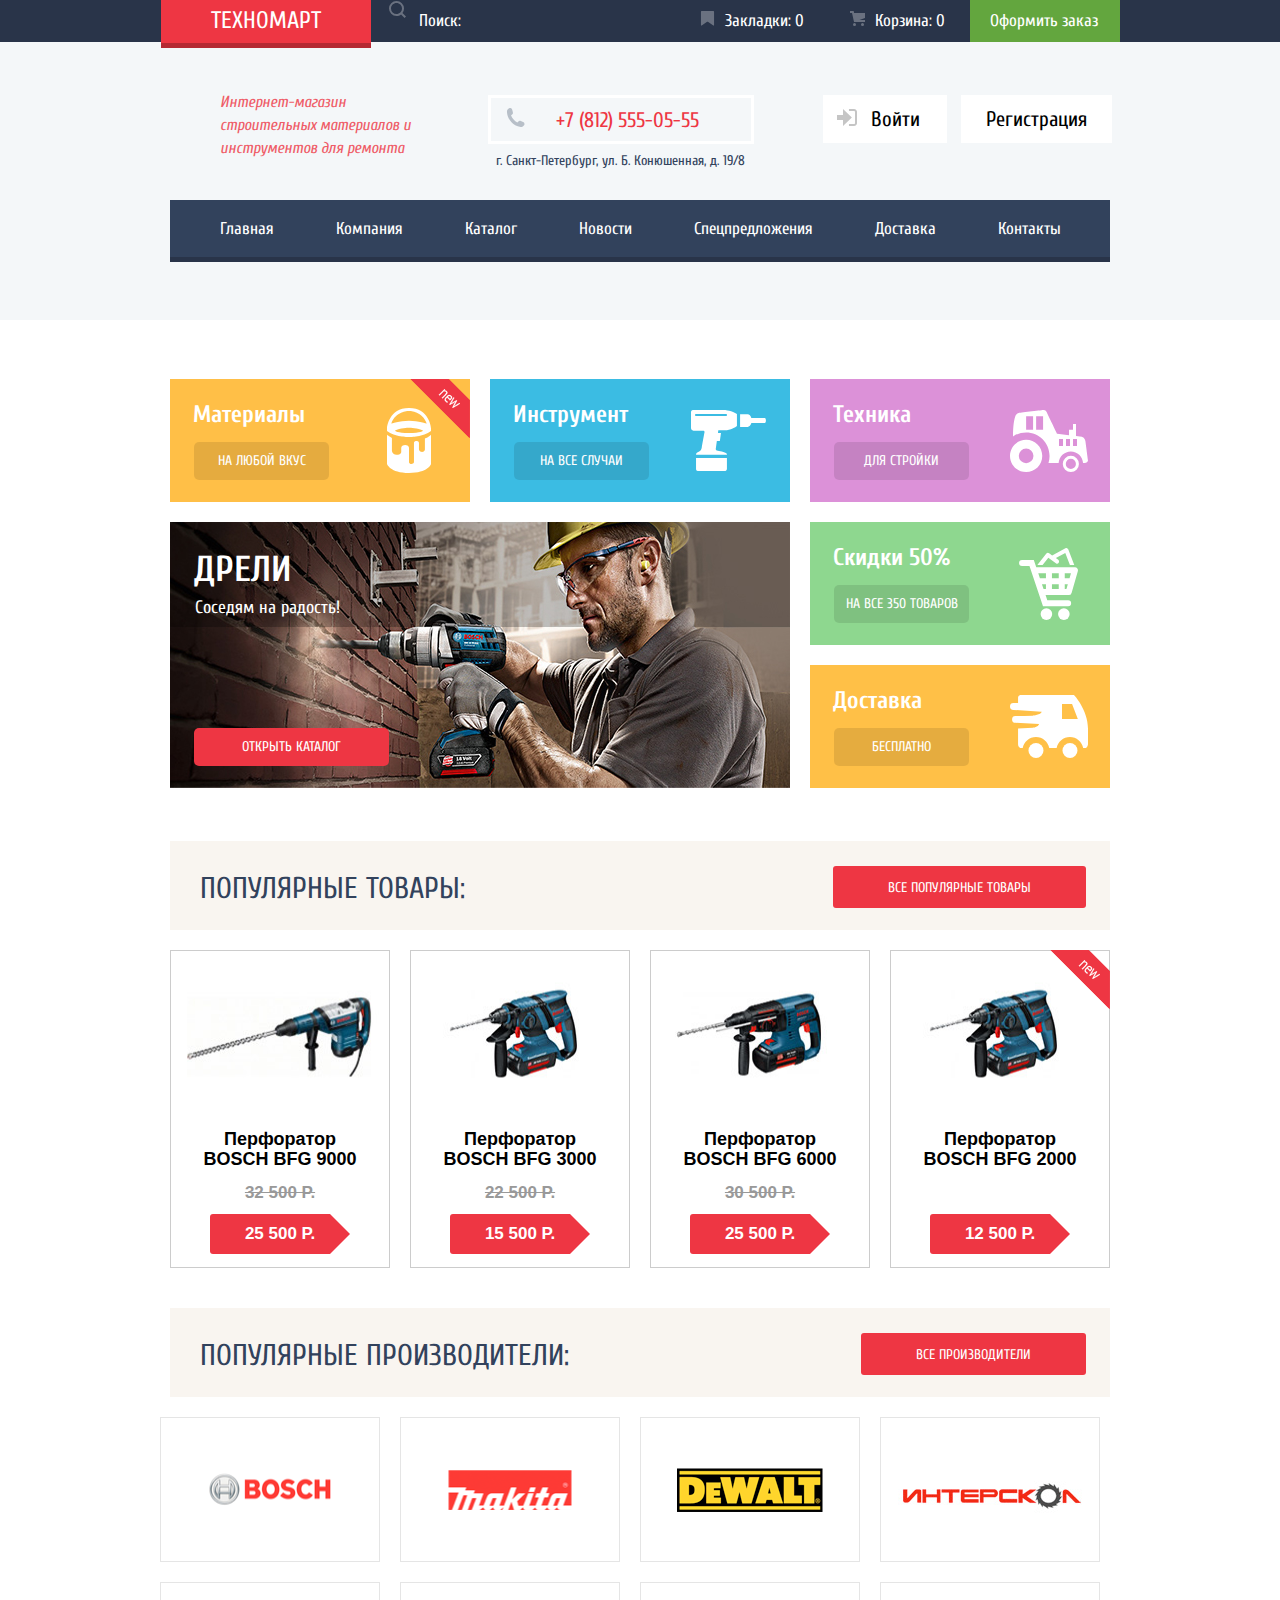
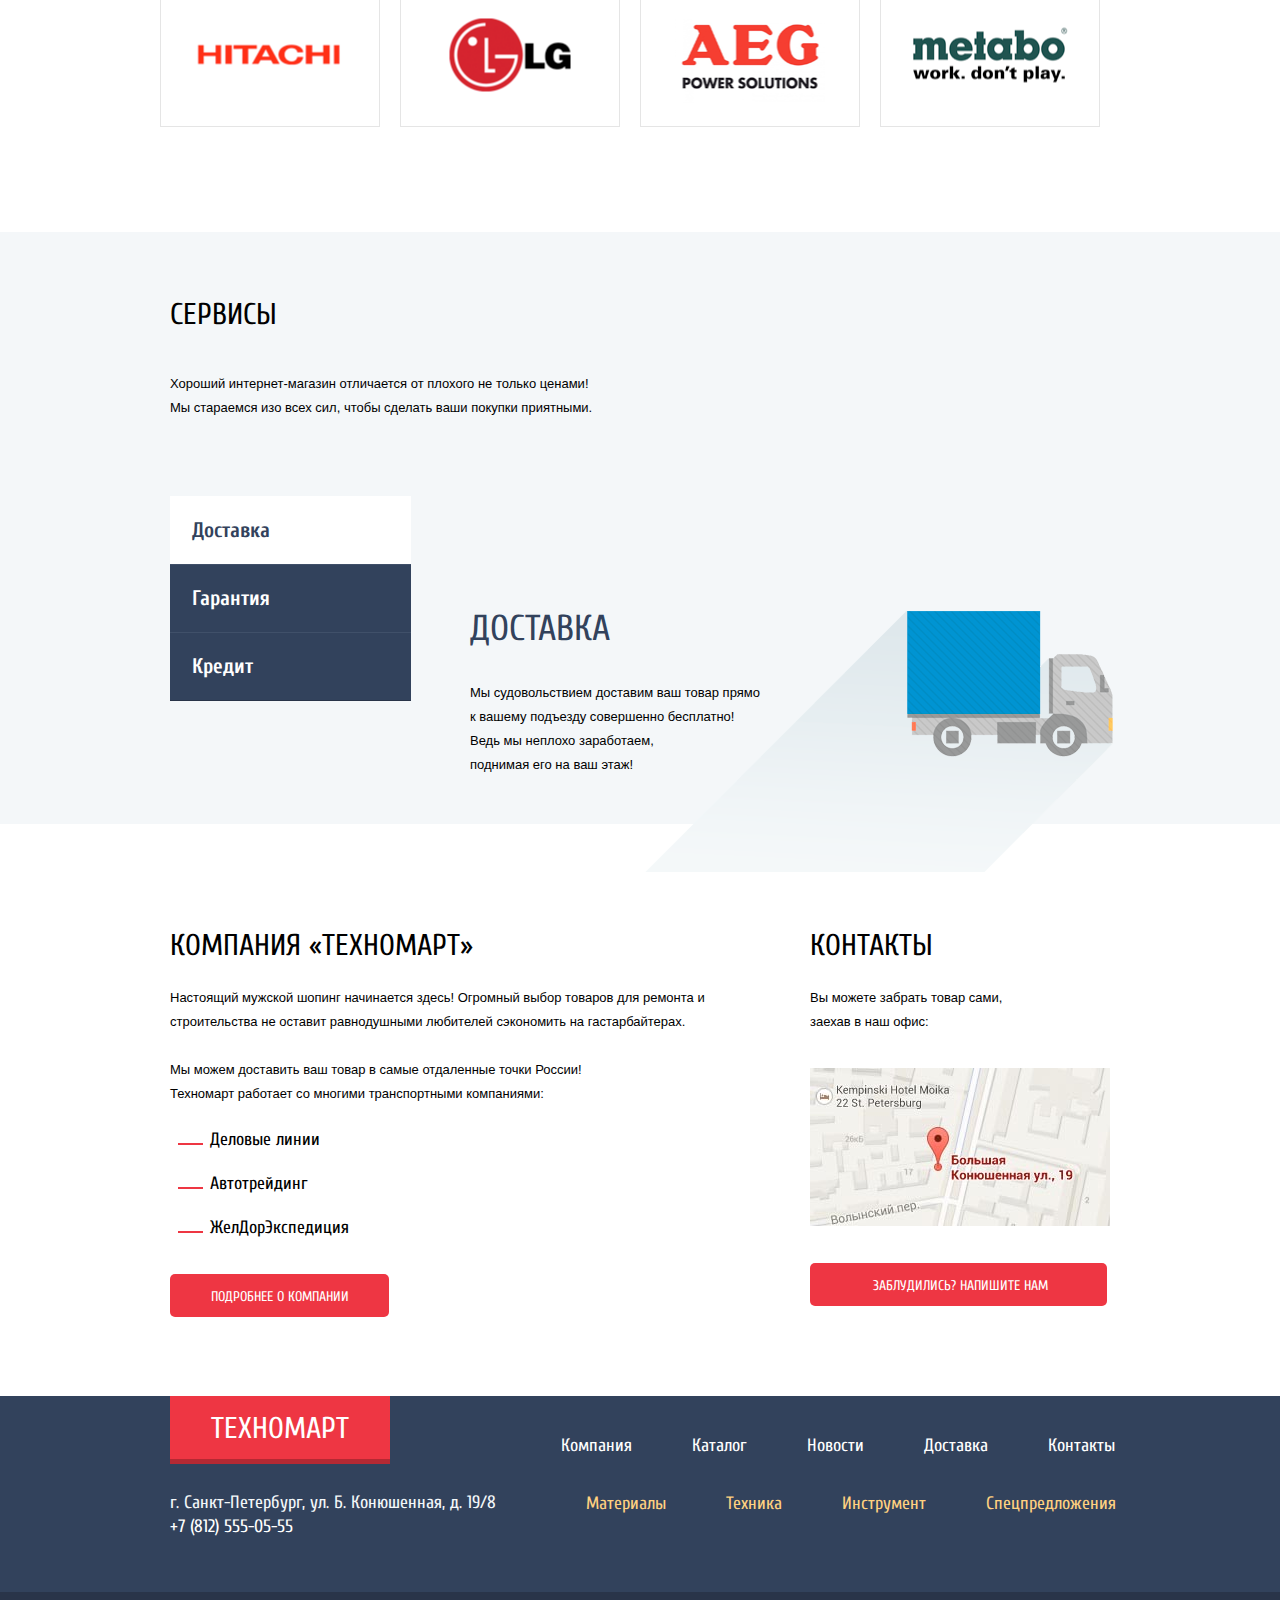
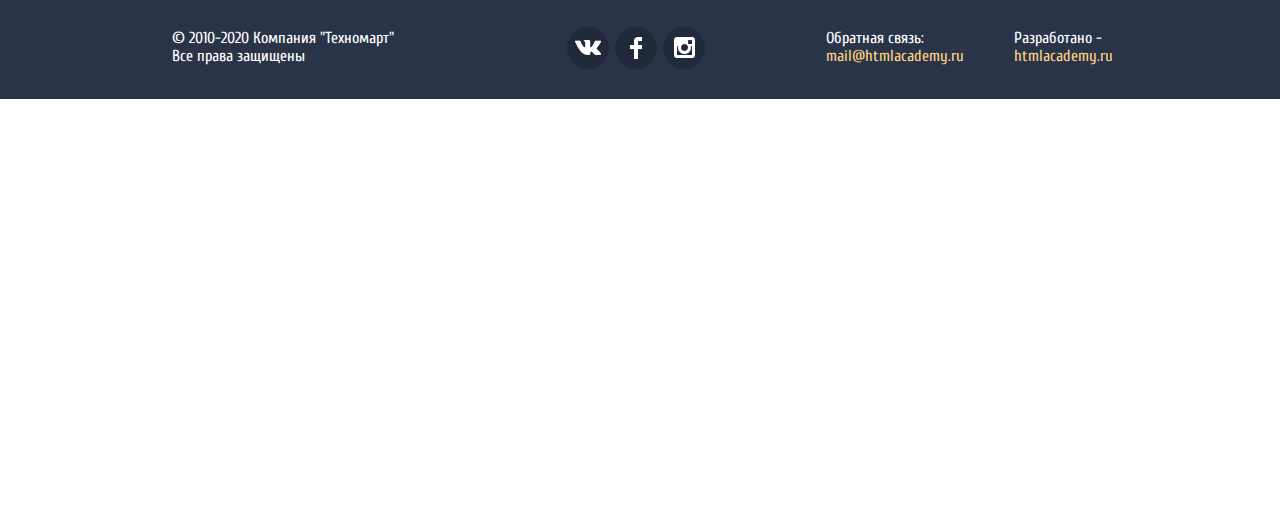
==== index.html @ aeff19f4 "Личный проект" ====
<!DOCTYPE html>
<html lang="ru">
<head>
	<meta charset="UTF-8">
	<title>Техномарт</title>
	<link href="https://fonts.googleapis.com/css?family=PT+Sans:400,700&display=swap&subset=cyrillic" rel="stylesheet">
	<link href="https://fonts.googleapis.com/css?family=Cuprum:400,400i,700&display=swap&subset=cyrillic" rel="stylesheet">
	<link rel="stylesheet" href="css/normalize.css">
	<link rel="stylesheet" href="css/style.css">
</head>
<body>
	<header>
		<div class="navigation">
			<a class="logo" href="index.html">Техномарт</a>
			<form class="search" action="http://technimart.com" method="post">
				<button type="submit">
					<svg xmlns="http://www.w3.org/2000/svg" width="17" height="17" viewBox="0 0 17 17"><path fill="#ffffff" d="M17 15.586l-3.542-3.542A7.465 7.465 0 0 0 15 7.5 7.5 7.5 0 1 0 7.5 15c1.71 0 3.282-.579 4.544-1.542L15.586 17 17 15.586zM2 7.5C2 4.467 4.467 2 7.5 2 10.532 2 13 4.467 13 7.5c0 3.032-2.468 5.5-5.5 5.5A5.506 5.506 0 0 1 2 7.5z"/></svg>
				</button>
				<input type="search" name="search" placeholder="Поиск:">
			</form>
			<div class="bookmarks">
				<a class="top-buttons" href=""><svg xmlns="http://www.w3.org/2000/svg" width="14" height="16" viewBox="0 0 14 16"><path fill="#ffffff" d="M14 15c0 .55-.368.741-.818.426l-5.363-3.765c-.45-.315-1.187-.315-1.637 0L.818 15.426C.368 15.741 0 15.55 0 15V1c0-.55.45-1 1-1h12c.55 0 1 .45 1 1v14z"/></svg>Закладки: 0</a>
			</div>
			<div class="basket">
				<a href="top-buttons"><svg xmlns="http://www.w3.org/2000/svg" width="15" height="15" viewBox="0 0 15 15"><circle fill="#ffffff" cx="4.5" cy="13.5" r="1.5"/><circle fill="#ffffff" cx="12.5" cy="13.5" r="1.5"/><path fill="#ffffff" d="M15 2H4.07l-.422-2H0v2h2.031l1.985 9H15V9H9.441L15 6.951z"/></svg>Корзина: 0</a>
			</div>
			<a class="order-btn" href="">Оформить заказ</a>
		</div>
		<div class="data">
			<p>
				Интернет-магазин
				строительных материалов
				и инструментов для ремонта
			</p>
			<div class="direction">
            		<a class="phone" href="tel:+78125550555"><img src="img/icon-phone.svg" alt="phone">+7 (812) 555-05-55</a>
            		<address>г. Санкт-Петербург, ул. Б. Конюшенная, д. 19/8</address>
        	</div>
        	<div class="enter-buttons">
				<a class="enter" href=""><svg xmlns="http://www.w3.org/2000/svg" width="20" height="17" viewBox="0 0 20 17"><path fill="#c5c5c5" d="M14.875 8.5L6 0v6H0v5h6v6z"/><path fill="#c5c5c5" d="M16.986 15.01h-5.027V17h5.027c2.178 0 3.004-1.81 3.029-3.026V3.028C19.99 1.811 19.164 0 16.986 0h-5.027v1.99h5.027c.839 0 .992.681 1.01 1.057v10.904c-.017.376-.171 1.059-1.01 1.059z"/></svg>Войти</a>
				<a class="registration" href="">Регистрация</a>
			</div>
		</div>
		<nav>
			<ul>
				<li><a href="#">Главная</a></li>
				<li><a href="">Компания</a></li>
				<li><a href="catalog.html">Каталог</a></li>
				<li><a href="">Новости</a></li>
				<li><a href="">Спецпредложения</a></li>
				<li><a href="">Доставка</a></li>
				<li><a href="">Контакты</a></li>
			</ul>	
		</nav>
		</header>
		<main>
			<section class="catalog-tools">
				<h1 class="visually-hidden">Каталог инструментов</h1>
				<div class="catalog-container">
					<div class="block-1">	
						<div class="block-1-container">
							<div class="catalog materials">
								<h3>Материалы</h3>
								<a href="">На любой вкус</a>
								<div class="catalog-image">
									<svg xmlns="http://www.w3.org/2000/svg" width="44" height="65" viewBox="0 0 44 65"><g fill="#FFF"><path d="M37.91 30.438v10.869s.105 2.735-2.825 2.735c-3.069 0-3.125-2.735-3.125-2.735v-6.416c0-.24-.336-1.909-2.319-1.909-2.625 0-2.67 1.877-2.67 1.877V54.08s.029 1.863-2.464 1.863C22 55.943 22 53.96 22 53.96V40.016s0-2.945-3.805-2.945c-4.054 0-3.967 3.125-3.967 3.125v3.728s-.121 2.945-4.688 2.945-4.628-4.509-4.628-4.509V29.938C3.168 28.976 0 26.671 0 26.671v29.332S2.988 65 22 65s22-8.695 22-8.695V26.671c-2.938 2.829-6.09 3.767-6.09 3.767z"/><path d="M22 0C1.688 0 0 19.875 0 19.875v3.062C8.438 29.188 22 29 22 29s13.562.188 22-6.062v-3.062C44 19.875 42.312 0 22 0zm0 25c-11.75 0-14.312-2.375-14.312-2.375C13.938 19.75 22 19.875 22 19.875s8.062-.125 14.312 2.75c0 0-2.562 2.375-14.312 2.375zm0-12.375c-9.562 0-17.688 2.938-17.688 2.938C8.875 2.625 22 3.062 22 3.062s13.125-.438 17.688 12.5c0 0-8.126-2.937-17.688-2.937z"/></g></svg>
								</div>
								<div class="new-flag"></div>
							</div>
							<div class="catalog tool">
								<h3>Инструмент</h3>
								<a href="">На все случаи</a>
								<div class="catalog-image">
									<svg xmlns="http://www.w3.org/2000/svg" width="75" height="61" viewBox="0 0 75 61"><g fill="#FFF"><path d="M5.039 58.949S5.039 61 6.907 61h27.02s2.001-.184 2.001-1.984V47.942H5.039v11.007zM73.875 8.016H60.387c-.621-2.287-2.071-3.891-3.762-3.891h-7.542v12.75h7.542c1.69 0 3.141-1.604 3.762-3.891h13.488c.575 0 1.042-1.112 1.042-2.484s-.467-2.484-1.042-2.484zM2.103 0C.167 0 0 2.041 0 2.041v15.812c0 2.936 2.903 3.002 2.903 3.002h9.007c1.935 0 1.601 1.334 1.601 1.334s-2.469 13.01-2.735 15.211c-.267 2.203-1.868 3.604-1.868 3.604s-2.135 1.201-3.002 1.668-.867 2.201-.867 2.201h30.889v-.734c0-1.467-6.472-3.135-9.073-3.402-2.602-.266-2.068-2.002-2.068-2.002l1.067-7.805h3.002l1.134-7.873h-3.002l.331-2.737 8.609-.131c5.805-.601 10.008-4.07 10.008-4.07V4.109C41.333.84 33.993 0 33.993 0H2.103zM36 4.938v.031c0 .55-.45 1-1 1H5.031c-.55 0-1-.45-1-1v-.031c0-.55.45-1 1-1H35c.55 0 1 .45 1 1z"/></g></svg>
								</div>
							</div>
						</div>
						<div class="catalog slide">
							<h2>Дрели</h2>
							<p>Соседям на радость!</p>
							<a href="catalog.html">Открыть каталог</a>
						</div>
					</div>
					<div class="block-2">
						<div class="catalog equipment">
							<h3>Техника</h3>
							<a href="">Для стройки</a>
							<div class="catalog-image">
								<svg xmlns="http://www.w3.org/2000/svg" width="78" height="62" viewBox="0 0 78 62"><g fill="#FFF"><path d="M16.125 29.749C7.22 29.749 0 36.968 0 45.875 0 54.78 7.22 62 16.125 62S32.25 54.78 32.25 45.875c.001-8.907-7.219-16.126-16.125-16.126zm0 23.433a7.306 7.306 0 0 1-7.307-7.307 7.307 7.307 0 1 1 14.614 0 7.306 7.306 0 0 1-7.307 7.307zM60.854 45.874a8.062 8.062 0 0 0-8.062 8.062 8.062 8.062 0 1 0 16.124 0 8.06 8.06 0 0 0-8.062-8.062zm0 13.126a5.063 5.063 0 1 1 .002-10.126A5.063 5.063 0 0 1 60.854 59z"/><path d="M77.898 49.727s-2.023-15.102-2.461-18.414c-.547-4.141-3.625-4.688-3.625-4.688L66 25.946V14h-3v5.833h-4v5.295L47.188 23.75S37.438 3.688 36.626 1.875 33.5 0 33.5 0 11.125 2.375 8.75 3 5.312 6.167 5.312 6.167c-2.308 6.37-2.311 17.296-2.266 20.255a23.328 23.328 0 0 1 13.079-3.986c12.944 0 23.438 10.493 23.438 23.439 0 2.438-.373 4.789-1.064 7h10.164c.39-6.402 5.69-11.479 12.191-11.479s11.802 5.077 12.191 11.479H75c3.641 0 2.898-3.148 2.898-3.148zM23.083 19.833h-6.958V6.167h6.958v13.666zm10 0h-6.958V6.167h6.958v13.666zM53.016 36H49v-7h4.016v7zm7 0H56v-7h4.016v7zm7 0H63v-7h4.016v7z"/></g></svg>
							</div>
						</div>
						<div class="catalog sales">
							<h3>Скидки 50%</h3>
							<a href="">На все 350 товаров</a>
							<div class="catalog-image">
								<svg xmlns="http://www.w3.org/2000/svg" width="59" height="72" viewBox="0 0 59 72"><g fill="#FFF"><path d="M58.34 20.545a2.997 2.997 0 0 0-2.396-1.195h-38.67l-2.475-7.385H3.058a3 3 0 1 0 0 6h7.424l13.5 40.285h25.159a3 3 0 1 0 0-6H28.299l-1.726-5.149h23.12a3.001 3.001 0 0 0 2.884-2.172l6.25-21.75a3.005 3.005 0 0 0-.487-2.634zm-7.781 9.681h-4.81V25.35h6.211l-1.401 4.876zm-17.617 0V25.35h6.807v4.875h-6.807zm6.807 6v4.875h-6.807v-4.875h6.807zM26.942 25.35v4.875h-6.023l-1.634-4.875h7.657zm-4.013 10.876h4.013v4.875h-2.379l-1.634-4.875zm22.82 4.875v-4.875h3.086l-1.401 4.875h-1.685z"/><circle cx="27.406" cy="66.094" r="5.781"/><circle cx="44.844" cy="66.094" r="5.781"/><path d="M29.335 9.699l7.547 5.492a1.986 1.986 0 0 0 2.818-.494c.646-.936.43-2.232-.48-2.895l-2.373-1.726 9.436-5.09L50.911 17h4.347L49.214 1.309A2.051 2.051 0 0 0 48.037.126a1.97 1.97 0 0 0-1.643.109L33.146 7.382l-3.022-2.199a1.986 1.986 0 0 0-2.742.39l-8.481 10.798a2.176 2.176 0 0 0-.405.628h5.106l5.733-7.3z"/></g></svg>
							</div>
						</div>
						<div class="catalog delivery">
							<h3>Доставка</h3>
							<a href="">Бесплатно</a>
							<div class="catalog-image">
								<svg xmlns="http://www.w3.org/2000/svg" xmlns:xlink="http://www.w3.org/1999/xlink" width="78" height="63" viewBox="0 0 78 63"><g fill="#FFF"><circle cx="25.983" cy="55.5" r="7.5"/><circle cx="59.982" cy="55.5" r="7.5"/><path d="M64 0H11.062c-3.188 0-3 3.125-3 3.125V8H3.469a3.469 3.469 0 1 0 0 6.938l28.085 1.84.196.043c-.761 3.197-8.938 3.805-8.938 3.805l-8.31.428H5.446a3.375 3.375 0 1 0 0 6.75l23.656 1.254c-.807 3.153-6.29 3.756-6.29 3.756l-14.751.76v15.615c0 3.188 2.564 3.812 2.564 3.812h2.099c1.173-6.261 6.659-11 13.259-11s12.085 4.739 13.259 11h7.404c1.174-6.261 6.66-11 13.26-11 6.601 0 12.086 4.739 13.26 11h1.709C77.812 53 78 48.938 78 48.938v-15.25C78 14.812 64 0 64 0zM52 23.938v-15h10.062l5.75 15H52z"/></g></svg>
							</div>
						</div>
					</div>
				</div>
			</section>
				<div class="line">
					<h2>Популярные товары:</h2>
					<a href="catalog.html">Все популярные товары</a>
				</div>
			<section class="catalog-items">
				<h2 class="visually-hidden">Каталог товаров</h2>
			    	<div class="catalog-item">
				        <div class="actions">
				          	<a href="#" class="buy">
				          		<svg xmlns="http://www.w3.org/2000/svg" width="15" height="15" viewBox="0 0 15 15"><circle fill="#ffffff" cx="4.5" cy="13.5" r="1.5"/><circle fill="#ffffff" cx="12.5" cy="13.5" r="1.5"/><path fill="#ffffff" d="M15 2H4.07l-.422-2H0v2h2.031l1.985 9H15V9H9.441L15 6.951z"/></svg>
								Купить
							</a>
				          <a href="#" class="bookmark">В закладки</a>
				        </div>
				        <div class="image">
				        	<img width="218" height="168" src="img/Perforator_3.jpg" alt="product1">
				        </div>
				        <p>Перфоратор BOSCH BFG 9000</p>
				        <div class="discount">32 500 Р.</div>
				        <div class="price">25 500 Р.</div>
			    	</div>
			      	<div class="catalog-item">
				        <div class="actions">
				          	<a href="#" class="buy">
				          		<svg xmlns="http://www.w3.org/2000/svg" width="15" height="15" viewBox="0 0 15 15"><circle fill="#ffffff" cx="4.5" cy="13.5" r="1.5"/><circle fill="#ffffff" cx="12.5" cy="13.5" r="1.5"/><path fill="#ffffff" d="M15 2H4.07l-.422-2H0v2h2.031l1.985 9H15V9H9.441L15 6.951z"/></svg>
							Купить
							</a>
				          <a href="#" class="bookmark">В закладки</a>
				        </div>
				        <div class="image"><img width="218" height="168" src="img/Perforator_1.jpg" alt="product2"></div>
				        <p>Перфоратор BOSCH BFG 3000</p>
				        <div class="discount">22 500 Р.</div>
				        <div class="price">15 500 Р.</div>
			      	</div>
			      	<div class="catalog-item">
				        <div class="actions">
				          	<a href="#" class="buy">
				          		<svg xmlns="http://www.w3.org/2000/svg" width="15" height="15" viewBox="0 0 15 15"><circle fill="#ffffff" cx="4.5" cy="13.5" r="1.5"/><circle fill="#ffffff" cx="12.5" cy="13.5" r="1.5"/><path fill="#ffffff" d="M15 2H4.07l-.422-2H0v2h2.031l1.985 9H15V9H9.441L15 6.951z"/></svg>
							Купить
							</a>
				          <a href="#" class="bookmark">В закладки</a>
				        </div>
				        <div class="image"><img width="218" height="168" src="img/Perforator_2.jpg" alt="product3"></div>
				        <p>Перфоратор BOSCH BFG 6000</p>
				        <div class="discount">30 500 Р.</div>
				        <div class="price">25 500 Р.</div>
				    </div>
			      	<div class="catalog-item">
				      	<div class="flag flag-new">новинка</div>
				        <div class="actions">
				          	<a href="#" class="buy">
				          		<svg xmlns="http://www.w3.org/2000/svg" width="15" height="15" viewBox="0 0 15 15"><circle fill="#ffffff" cx="4.5" cy="13.5" r="1.5"/><circle fill="#ffffff" cx="12.5" cy="13.5" r="1.5"/><path fill="#ffffff" d="M15 2H4.07l-.422-2H0v2h2.031l1.985 9H15V9H9.441L15 6.951z"/></svg>
							Купить
							</a>
				          <a href="#" class="bookmark">В закладки</a>
				        </div>
				        <div class="image"><img width="218" height="168" src="img/Perforator_1.jpg" alt="product4"></div>
				        <p>Перфоратор BOSCH BFG 2000</p>
				        <div class="discount"></div>
				        <div class="price">12 500 Р.</div>
			      	</div>
		  	</section>
			<div class="popular-manuf">
				<h2>Популярные производители:</h2>
				<a href="">Все производители</a>
			</div>
			<section class="manufactures">
				<h2 class="visually-hidden">Производители</h2>
					<div class="block-3">
						<a href="https://www.bosch-professional.com"><img src="img/bosch.png" alt="BOSCH"></a>
						<a href="https://maklta.com"><img src="img/Makita.png" alt="Makita"></a>
						<a href="https://dewalt.top"><img src="img/DeWALT.png" alt="DeWALT"></a>
						<a href="https://www.interskol.ru"><img src="img/Interskol.png" alt="Interskol"></a>
					</div>
					<div class="block-4">
						<a href="http://www.hitachi.com"><img src="img/Hitachi.png" alt="Hitachi"></a>
						<a href="https://www.lg.com"><img src="img/LG.png" alt="LG"></a>
						<a href="https://www.aeg.ua"><img src="img/AEG.png" alt="AEG"></a>
						<a href="https://www.metabo.com"><img src="img/Metabo.png" alt="Metabo"></a>
					</div>
			</section>
			<section class="service-section">
				<div class="services">
					<div class="description">
						<h3>Сервисы</h3>
						<p>
							Хороший интернет-магазин отличается от плохого не только ценами!
							Мы стараемся изо всех сил, чтобы сделать ваши покупки приятными.
						</p>
					</div>
					<div class="service">
						<div class="service-container">
	    					<input type="radio" name="service" id="delivery" value="delivery" checked>
	    					<label for="delivery">Доставка</label>
						
	    					<input type="radio" name="service" id="guarantee" value="guarantee">
	    					<label for="guarantee">Гарантия</label>
	    				
	    					<input type="radio" name="service" id="сredit" value="сredit">
	    					<label for="сredit">Кредит</label>
	    				<div class="content-container">
	    					<div class="content">
	    						<h2>Доставка</h2>
								<p class="p-dely">
									Мы судовольствием доставим ваш товар прямо к вашему подъезду совершенно бесплатно! 
									Ведь мы неплохо заработаем, <br>поднимая его на ваш этаж!
								</p>
								<img src="img/del_car.png" alt="delivery">
	    					</div>
							<div class="content">
	    						<h2>Гарантия</h2>
	      						<p class="p-guar">
	      							Если купленный у нас товар поломается или заискрит,
									а также в случае пожара, спровоцированного его вогаранием, вы всегда можете быть уверены в нашей гарантии. Мы обменяем сгоревший товар на новый.<br>
									Дом уж восстановите как нибудь сами.
								</p>
								<img src="img/guarantee.png" alt="guarantee">
	    					</div>
							<div class="content">
	    						<h2>Кредит</h2>
	      						<p class="p-cred">
	      							Залезть в долговую яму стало проще!<br>
									Кредитные консультанты придут вам на помощь.
								</p>
								<img src="img/credit.png" alt="сredit"> 
								<a href="">Отправить заявку</a>
	    					</div>
	    				</div>
	    				</div>
 					</div>
				</div>
			</section>
			<section class="info">
				<div class="info-container">
					<div class="left-container clerfix">
						<div class="left">
							<h2>Компания «Техномарт»</h2>
							<p class="fst-p">
								Настоящий мужской шопинг начинается здесь! Огромный выбор товаров для ремонта и	строительства не оставит равнодушными любителей сэкономить на гастарбайтерах.
							</p>
						
							<p class="scnd-p">
								Мы можем доставить ваш товар в самые отдаленные точки России! Техномарт работает со многими транспортными компаниями:
							</p>

							<ul>
								<li>Деловые линии</li>
								<li>Автотрейдинг</li>
								<li>ЖелДорЭкспедиция</li>
							</ul>
							
							<a href="">Подробнее о компании</a>
						</div>
						<div class="right">
							<h2>Контакты</h2>
							<p>Вы можете забрать товар сами,
							заехав в наш офис:</p>
							<img src="img/map.jpg" alt="map"><br>
							<a href="">Заблудились? Напишите нам</a>
						</div>
					</div>
				</div>
			</section>
		</main>
	<footer>
		<section class="ending">
			<h2 class="visually-hidden">Окончание</h2>
			<div class="footer-up">
				<div class="footer-up-left">
					<a class="f-logo" href="index.html">Техномарт</a>
					<div class="f-telephone">
		            	<address>г. Санкт-Петербург, ул. Б. Конюшенная, д. 19/8</address>
		            	<a class="f-phone" href="tel:+78125550555">+7 (812) 555-05-55</a>
		        	</div>
	        	</div>
	        	<div class="footer-up-right">
	        		<nav>
					<ul>
						<li><a href="">Компания</a></li>
						<li><a href="catalog.html">Каталог</a></li>
						<li><a href="">Новости</a></li>
						<li><a href="">Доставка</a></li>
						<li><a href="">Контакты</a></li>
					</ul>
					</nav>
					<nav>
					<ul class="color">
						<li><a href="">Материалы</a></li>
						<li><a href="">Техника</a></li>
						<li><a href="">Инструмент</a></li>
						<li><a href="">Спецпредложения</a></li>
					</ul>
					</nav>
				</div>
			</div>
		</section>
		<section class="links">
			<h2 class="visually-hidden">Ссылки</h2>
			<div class="f-links">
				<div class="f-left">
					<p>
						© 2010-2020 Компания "Техномарт"
						Все права защищены
					</p>
				</div>
				<div class="f-center">
					<a href="https://vk.com"><img src="img/vk-icon.png" width="26" height="15" alt="vk"></a>
					<a href="https://www.facebook.com/"><img src="img/fb-icon.png" width="12" height="22" alt="facebook"></a>
					<a href="https://www.instagram.com"><img src="img/insta-icon.png" alt="instagram"></a>
				</div>
				<div class="f-right">
					<p>
						Обратная связь:
						<a href="mailto:mail@htmlacademy.ru">mail@htmlacademy.ru</a>
					</p>
					<p>
						Разработано -
						<a href="https://htmlacademy.ru/">htmlacademy.ru</a>
					</p>
				</div>
			</div>
		</section>
	</footer>
	<div class="visually-hidden form">
				<h2 class="f-form">Форма входа</h2>
				<form class="map-tip" action="http://technomart.com" method="post">
					<p>
						<label for="name-map">Ваше имя:</label>
						<input id="name-map" type="text" name="name" placeholder="Имя Фамилия">
					</p>
					<p>
						<label for="mail-map">Ваш e-mail:</label>
						<input id="mail-map" type="email" name="mail" placeholder="email@example.com">
					</p>
					<p>
						<label for="letter">Текст письма:</label>
						<textarea id="letter" cols="60" rows="10" name="letter" placeholder="В свободной форме"></textarea>
					</p>
					<button type="submit">Отправить</button>
				</form>
			</div>
</body>
</html>
---- css/style.css ----
body {
	margin: 0;
	padding: 0;

	font-family: "Cuprum", "PT Sans", Arial, sans-serif;
	font-size: 14px;
	line-height: 24px;
	color: #000000;
}

a, button {
	cursor: pointer;
	text-decoration: none;
}

.visually-hidden {
  position: absolute;
  clip: rect(0 0 0 0);
  width: 1px;
  height: 1px;
  margin: -1px;
}

.navigation {
	display: flex;
	align-items: center;
	justify-content: center;
	

	width: 100%;
	height: 42px;

	font-size: 17px;
	line-height: 20px;
	color: #ffffff;
	
	background-color: #293449;
}

.logo {
	padding: 12px 50px 12px 50px;

	font-size: 24px;
	color: #ffffff;
	text-transform: uppercase;

	background-color: #ee3643;
	box-shadow: 0 5px 0 0 #b52933;	
}

.logo:hover,
.logo:focus {
	background-color: #ca2c37;
	box-shadow: 0 5px 0 0 #9a212a;
}

.logo:active {
	background-color: #ba2732;
	box-shadow: 0 5px 0 0 #8e1e26;
}

.navigation form {
	display: flex;
}

.navigation input[type=search] {
	display: flex;
	width: 100%;
    padding: 12px 90px 12px 0px;

    font-size: 17px;
    line-height: 18px;
    font-weight: 400;
    font-style: normal;
    font-family: "Cuprum","Arial",sans-serif;
    color: #fff;

    box-sizing: border-box;
    background-color: #293449;
    border: none;
}

.navigation input[type="search"]::-webkit-input-placeholder {
    color: #fff;
} 
.navigation input[type="search"]::-moz-placeholder {
    color: #fff;
}

.navigation button {
	padding-right: 10px; 
	display: flex;
	border: 0;
	background-color: #293449;
}

.navigation svg {
	padding-left: 12px;
	padding-right: 3px; 

	opacity: 0.3;
}

.navigation form:hover input,
.navigation form:hover button {
	background-color: #212a3a;
}

.navigation input:focus,
.navigation button:focus {
	background-color: #fff;
}

.navigation button:hover svg,
.navigation button:focus svg {
	opacity: 1;
}

.bookmarks a {
	padding: 13px 25px 12px 11px;
	color: #fff;
}

.basket a {
	padding: 13px 25px 12px 11px;
}

.top-buttons a {
	width: 150px;
	font-family: "Cuprum", Arial, sans-serif;
	font-size: 17px;
	line-height: 18px;
	color: #ffffff;
}

.top-buttons svg,
.basket svg,
.red-basket svg {
	padding: 0px 10px;
	width: 15px;
  	height: 15px;
  	
	opacity: 0.3;
}

.top-buttons:hover svg,
.basket:hover svg,
.red-basket:hover svg {
	opacity: 1;
}

.top-buttons:active svg,
.basket:active svg,
.red-basket:active svg {
	opacity: 0.3;
}

.basket a {
	color: #ffffff;
}

.red-basket a {
	color: #ffffff;

	background-color: #ee3643;
}

.red-basket a:hover,
.red-basket a:focus {
	background-color: #ca2c37;
}

.red-basket a:active {
	background-color: #ba2732;
}

.top-buttons:hover,
.top-buttons:focus,
.basket a:hover,
.basket a:focus {
	background-color: #212a3a;
}

.top-buttons:active,
.basket a:active {
	background-color: #161d29;
	color: rgba(255, 255, 255, 0.6);
}

.order-btn {
	padding: 12px 22px 12px 20px;

	font-family: "Cuprum", Arial, sans-serif;
	font-size: 17px;
	line-height: 18px;
	color: #ffffff;

	background-color: #63a63e;
}

.order-btn:hover,
.order-btn:focus {
	background-color: #5fbb2d;
}

.order-btn:active {
	background-color: #518534;
	color: rgba(255, 255, 255, 0.6);
}

header {
	min-height: 320px;
	margin-bottom: 40px;

	background-color: #f4f7f9;
}

.data {
	display: flex;
	align-items: center;
	justify-content: center;
}

.data p {
	width: 197px;
    margin: 49px 0 40px 52px;

    font-size: 16px;
    line-height: 23px;
    font-weight: 400;
    font-style: italic;
    font-family: "Cuprum","Arial",sans-serif;
    color: #ef5c67;
}

.phone {
	padding: 10px 52px 10px 0px;
	margin: 25px 69px 0px 71px;
	display: block;

	font-size: 21px;
	font-family: "Cuprum", Arial, sans-serif;
	line-height: 21px;
	color: #ee3643;

	border: 3px solid #ffffff;
}

.phone img {
	padding: 0px 31px 0px 15px;
}

.direction address {
	margin-top: 5px;

	font-family: "Cuprum", Arial, sans-serif;
	font-size: 14px;
	line-height: 24px;
	font-style: normal;
	text-align: center;
	color: #32425c;
}

.enter {
	padding: 12px 27px 12px 14px;
	margin-right: 5px; 
}

.enter svg {
	padding-right: 14px; 
}

.registration {
	padding: 12px 25px 12px 25px;
	margin-left: 5px;
}

.enter-buttons a {
	font-size: 21px;
	font-family: "Cuprum", Arial, sans-serif;
	line-height: 21px;
	color: #000;

	background-color: #ffffff;
}

.enter-buttons a:hover,
.enter-buttons a:focus {
	color: #ee3643;
}

.enter-buttons a:active {
	color: rgba(0, 0, 0, 0.3);
}

.enter-buttons a:hover path,
.enter-buttons a:focus path {
	fill: #293449;
}

.enter-buttons a:active path {
	fill: #c5c5c5;
}

.enter-buttons a:active {
	color: rgba(0, 0, 0, 0.3);
}

.login {
	width: 299px;
	height: 45px;

	background: #fff;
}

.login a {
	font-size: 21px;
	font-family: "Cuprum", Arial, sans-serif;
	line-height: 21px;
	color: #000000;
}

.my-orders,
.my-office {
	font-size: 16px;
	font-family: "Cuprum", Arial, sans-serif;
	line-height: 18px;
	text-decoration: underline;
	color: #32425c;
}

.my-orders:hover,
.my-orders:focus,
.my-office:hover,
.my-office:focus {
	color: #ee3643;
}

.my-orders:active,
.my-office:active {
	color: rgba(0, 0, 0, 0.3);
}

.login-name {
	font-size: 21px;
	font-family: "Cuprum", Arial, sans-serif;
	line-height: 21px;
}

.login-name:hover path,
.login-name:focus path {
	fill: #293449;
}

.login-name:active {
	opacity: 0.3;
}

nav {
	height: 57px;
	width: 940px;
	margin: 0 auto;
	margin-bottom: 60px;
	font-size: 0;
	
	text-align: center;
	background-color: #32425c;
	box-shadow: 0px 5px 0px 0px #293449;
}

nav ul {
	display: flex;
	justify-content: center;
	margin: 0;
	padding: 0;
	
	list-style: none;
}

nav li {
	display: inline-block;
}

nav a {
	display: block;
	padding: 20px 31px;

	font-family: "Cuprum", Arial, sans-serif;
	font-size: 17px;
	line-height: 17px;
	color: #ffffff;
}

nav a:hover,
nav a:focus {
  background-color: #293449;
}

nav a:active {
	background-color: #1d2739;
	color: rgba(255, 255, 255, 0.5);
}

.scroll li {
	font-family: "PTSans", Arial, sans-serif;
	font-size: 13px;
	line-height: 18px;
	text-transform: uppercase;
	list-style: none;
}

.scroll a {
	color: #000000;
}

.main-name {
	width: 940px;
  	height: 89px;

	font-family: "Cuprum", Arial, sans-serif;
	font-size: 30px;
	line-height: 30px;
	color: #32425c;

	background-color: #f2f6f8;
}

.lists h4 {
	width: 220px;
  	height: 38px;

	font-family: "PTSans", Arial, sans-serif;
  	font-size: 13px;
  	line-height: 18px;
  	font-weight: normal;
  	text-transform: uppercase;

  	background-color: #f7f3ec;
}

.lists label:first-child {
	font-family: "PTSans", Arial, sans-serif;
  	font-size: 17px;
  	font-weight: 700;
  	line-height: 30px;
  	text-transform: uppercase;
}
.lists legend {
	font-family: "PTSans", Arial, sans-serif;
  	font-size: 17px;
  	font-weight: 700;
  	line-height: 30px;
  	text-transform: uppercase;
}

.manufactur label {
	font-family: "PTSans", Arial, sans-serif;
  	font-size: 15px;
  	line-height: 20px;
  	text-transform: uppercase;
}

.power label {
	font-family: "PTSans", Arial, sans-serif;
  	font-size: 15px;
  	line-height: 20px;
  	text-transform: uppercase;
}

.power button {
	font-family: "PTSans", Arial, sans-serif;
  	font-size: 13px;
  	line-height: 18px;
  	text-transform: uppercase;
  	text-align: center;

  	border: 1px solid #e5e5e5;
  	background-color: #ffffff;
}

.sorting {
	width: 700px;

	background-color: #f7f3ec;
}

.sorting li {
	list-style: none;
}

.sorting h4 {
	width: 220px;
  	height: 38px;

	font-family: "PTSans", Arial, sans-serif;
  	font-size: 13px;
  	line-height: 18px;
  	font-weight: normal;
  	text-transform: uppercase;
}

.sorting svg,
.sort-btn svg {
	fill: #c5c5c5;
}

.sorting button:not(.sorting-b) {
	font-family: "PTSans", Arial, sans-serif;
	font-size: 13px;
	line-height: 18px;
	text-transform: uppercase;
	color: rgba(0, 0, 0, 0.3);

	border: 0;
	border-bottom: 1px dashed #ee3643;
	background-color: #f7f3ec;
}

.sorting-b {
	border: 0;
	background-color: #f7f3ec;
}

.sorting button:hover:not(.sorting-b) ,
.sorting button:focus:not(.sorting-b) {
	color: #000000;

	border-bottom: 1px solid #ee3643;
}

.sorting button:active {
	color: #ee3643;

	border-bottom: 0;
}

.sort-btn:hover svg,
.sort-btn:focus svg {
	fill: #000000;
}

.sort-btn:active svg {
	fill: #ee3643;
}

.catalog-tools {
	margin: 59px auto 53px auto;
    width: 940px;
	
	line-height: 0;
    font-size: 0;
}

.catalog-container,
.block-1-container {
	display: flex;
}

.block-1,
.block-2 {
	display: flex;
	flex-direction: column;
}

.catalog {
	display: flex;
	flex-direction: column;
	flex-wrap: wrap; 
    width: 300px;
    height: 123px;
}

.catalog-image {
	display: flex;
	justify-content: center;
	align-items: center; 
	align-self: flex-end;
    width: 123px;
    height: 123px;
}

.catalog-image svg {
	display: flex;
}

.catalog h3 {
	display: block;
	margin: 21px 0px 0px 23px;
	font-size: 24px;
	font-family: "Cuprum", Arial, sans-serif;
	font-weight: 700;
	line-height: 30px;
	color: #ffffff;	
}

.catalog a {
	display: block;
	width: 135px;
	padding: 10px 0px;
	margin: 12px 0px 0px 24px;

	font-family: "Cuprum", Arial, sans-serif;
	font-size: 14px;
	line-height: 18px;
	text-transform: uppercase;
	text-align: center;
	color: #ffffff;
	
	background-color: rgba(0, 0, 0, 0.1);
	border-radius: 5px;	
}

.catalog a:hover,
.catalog a:focus {
	background-color: rgba(0, 0, 0, 0.2);
}

.catalog a:active {
	background-color: rgba(0, 0, 0, 0.3);
}

.slide {
	width: 620px;
	height: 266px;
	margin-right: 20px;

	color: #fff;
	background: #000000 url("../img/catalog.jpg") no-repeat center;
	-webkit-background-size: 100%;
	background-size: 100%;
}

.slide a {
	display: block;

    width: 195px;
    padding: 10px 0px;
    margin-top: 90px;

    font-weight: 400;
    font-size: 14px;
    line-height: 18px;
    text-decoration: none;
	font-family: "Cuprum", Arial, sans-serif;
	text-transform: uppercase;
  	text-align: center;
  	color: #ffffff;

  	background-color: #ee3643;
  	border-radius: 5px;
}

.slide h2 {
	margin-bottom: 4px;
	margin-left: 24px;

	font-size: 36px;
	font-family: "Cuprum", Arial, sans-serif;
	font-weight: 700;
	text-transform: uppercase;
	line-height: 36px;
	color: #ffffff;	
}

.slide p {
	margin-top: 4px;
	margin-left: 25px;

	font-size: 18px;
	font-family: "Cuprum", Arial, sans-serif;
	font-weight: normal;
	line-height: 24px;
	color: #ffffff;	
}

.slide a:hover,
.slide a:focus {
  	background-color: #ca2c37;
  	opacity: 1;
}

.slide a:active {
  	background-color: #ba2732;
  	opacity: 1;
}

.materials {
	margin-bottom: 20px;
	margin-right: 20px;

	background-color: #ffbf47;
}

.new-flag {
	display: flex;
	align-self:  flex-end; 
    position: absolute;
    z-index: 10;
    width: 60px;
    height: 60px;
    background: url(../img/new-flag.png) no-repeat 0 0;
}

.tool {
	margin-bottom: 20px;
	margin-right: 20px;

	background-color: #3bbce3;
}


.equipment {
	margin-bottom: 20px;

	background-color: #dc91d8;
}

.sales {
	margin-bottom: 20px;

	background-color: #8ed78f;
}

.delivery {
	background-color: #ffc047;
}

.block-1 {
	display: flex;
	justify-content: flex-end;
}

.block-1 li,
.block-2 li {
	list-style: none;
}

.line,
.popular-manuf {
	display: flex;
	justify-content: space-between;
	margin: auto;
	width: 940px;
	height: 89px;

	background-color: #f9f5f0;
}

.line h2,
.popular-manuf h2 {
	margin: 33px 0px 35px 30px;

	font-family: "Cuprum", Arial, sans-serif;
	font-size: 30px;
	text-align: left;
	line-height: 30px;
	font-weight: 400;
	text-transform: uppercase;
	color: #32425c;
}

.line a,
.popular-manuf a {
	display: flex;
	justify-content: center;
	align-content: center;
	padding: 10px 55px 0px 55px;
	margin: 25px 24px 22px 0;

	font-family: "Cuprum", Arial, sans-serif;
	font-size: 14px;
	text-transform: uppercase;
	color: #ffffff;

	background-color: #ee3643;
	border-radius: 3px;
}

.line a:hover,
.line a:focus,
.popular-manuf a:hover,
.popular-manuf a:focus {
	background-color: #ca2c37;
}

.line a:active,
.popular-manuf a:active {
  	background-color: #ba2732;
}

.catalog-items {
	display: flex;
	justify-content: center;
	margin: 0 auto;
	margin-left: 20px;
  	width: 700px;
  	margin: 20px auto;

  	font-size: 0;
}

.catalog-item {
  	position: relative;
  	display: inline-block;
 	width: 218px;
  	height: 316px;
  	margin-right: 20px;
  	margin-bottom: 20px;
  
  	line-height: 20px;
  	font-size: 16px;
  	font-weight: bold;
  	text-align: center;
  
  	border: 1px solid #ccc;
}

.catalog-item:last-child {
	margin: 0px;
}

.catalog-item:hover,
.catalog-item:focus {
	box-shadow: 
	0px 10px 25px 0 rgba(41, 52, 73, 0.5);
}

.catalog-item .flag {
  	position: absolute;
  	top: -1px;
  	right: -1px;
  
  	width: 60px;
  	height: 60px;
  
  	text-indent: -1000px;
  	overflow: hidden;
  	z-index: 20;
}

.catalog-item .flag-new {
  	background: url("../img/new-flag.png") no-repeat 0 0;
}

.catalog-item .actions {
  	position: absolute;
  	top: 0;
  	left: 0;
  
  	width: 218px;
  	height: 88px;
  	padding: 40px 0;
  
  	background-color: rgba(255,255,255,0.9);
  	z-index: 10;
}

.catalog-item .actions .buy,
.catalog-item .actions .bookmark {
  	display: block;
  	width: 129px;
  	margin: 0 auto;
  	margin-bottom: 7px;
  	padding: 7px 0;
  
  	background-color: #63a63e;
  	border: 3px solid #63a63e;
  	border-bottom-color: #367315;
  	border-radius:3px;
  
  	color: #ffffff;
  	font-size: 14px;
  	font-weight: normal;
  	font-family: "Cuprum", sans-serif;
  	line-height: 18px;
  	text-decoration: none;
  	text-transform: uppercase;
}

.catalog-item svg {
	float: left;

	padding-left: 12px;
	opacity: 0.3;
}

.catalog-item .buy:hover,
.catalog-item .buy:focus {
	border: 3px solid #5fbb2d;
	border-bottom-color: #367315;
	background-color: #5fbb2d;
}

.catalog-item .buy:active {
	border: 3px solid #518534;
	border-bottom-color: #518534;
	background-color: #518534;
}

.catalog-item .buy:hover svg,
.catalog-item .buy:focus svg {
	opacity: 1;
}

.catalog-item .actions .bookmark {
  	color: #32425c;
  	background: #ffffff;
  	border-bottom-color: #63a63e;
}

.catalog-item .bookmark:hover,
.catalog-item .bookmark:focus {
	border: 3px solid #32425c;
	border-bottom-color: #32425c;
}

.catalog-item .bookmark:active {
	border: 3px solid #32425c;
	border-bottom-color: #32425c;
	opacity: 0.3;
	
}

.catalog-item .actions {
  	display: none;
}

.catalog-item:hover .actions {
  	display: block;
}

.catalog-item .image {
  	width: 218px;
  	height: 168px;
}

.catalog-item .image img {
  	max-width: 100%;
}

.catalog-item p {
  	min-height: 40px;
  	padding: 0 25px;
  	margin-top: 10px;
  	margin-bottom: 15px;

  	font-family: "PTSans", Arial, sans-serif;
	font-size: 18px;
	line-height: 20px;
	font-weight: 700;
	text-align: center;
	color: #000000;    
}

.catalog-item .discount {
  	min-height: 20px;
  	margin-top: 15px;
  	margin-bottom: 10px;

  	font-family: "PTSans", Arial, sans-serif;
	font-size: 17px;
	line-height: 18px;
	font-weight: 700;
	text-align: center;
  
  	color: #999;
  	text-decoration: line-through;
}

.catalog-item .price {
  	position: relative;
  	width: 80px;
 	margin: 10px auto;
  	margin-bottom: 20px;
  	padding: 11px 30px;

  	font-family: "PTSans", Arial, sans-serif;
	font-size: 17px;
	line-height: 18px;
	font-weight: 700;
	text-align: center;
  
  	color: #fff;
  	background: #ee3643;
  	border-radius: 3px;
}

.catalog-item .price:after {
  	content: "";
  
  	position: absolute;
  	top: 0;
  	right: -20px;
  
  	width: 0;
  	height: 0;
	  
  	border: 20px solid white;
  	border-left-color: #ee3643;
}

.pages li {
	display: inline;
	list-style: none;
}

.pages a {
	font-family: "PTSans", Arial, sans-serif;
	font-size: 13px;
	line-height: 18px;
	text-transform: uppercase;
	text-align: center;
	color: #000000;

	border: 1px solid #e5e5e5;
	border-radius: 3px;
	background-color: #ffffff;
}

.pages a:not(.next) {
	padding: 14px 15px 15px 16px;
}

.next {
	padding: 14px 32px 13px 32px;
}

.pages a:hover,
.pages a:focus {
	border: 1px solid #bdc6ca;
}

.pages a:active {
	background-color: #ee3643;
}

.manufactures {
	display: flex;
	justify-content: center;
	flex-wrap: wrap;
	margin: 20px auto 85px auto;

	font-size: 0;
    line-height: 0;
}

.manufactures a {
	display: inline-block;
    width: 218px;
    height: 143px;
    margin: 0 20px 20px 0;
    vertical-align: middle;
    border: 1px solid #e5e5e5;
}

.manufactures img {
	position: relative;
	left: 50%;
	top: 50%;
	transform: translateX(-50%) translateY(-50%);
}

.manufactures a:hover,
.manufactures a:focus {
	box-shadow: 
	0px 10px 25px 0px rgba(41, 52, 73, 0.5);
}

.manufactures a:active {
	opacity: 0.3;
	box-shadow: 
	0px 4px 10px 0px rgba(41, 52, 73, 0.5);
}

.service-section {
	width: 100%;
	background-color: #f4f7f9;
}

.services {
	display: block;
	width: 940px;
	margin: 0 auto;
	margin-bottom: 82px;

	background-color: #f4f7f9;
}

.services p {
	font-family: "PTSans", Arial, sans-serif;
	font-size: 13px;
	font-weight: 400;
	line-height: 24px;
	text-align: left;
}

.services label:hover,
.services label:focus {
	background-color: #293449;
	box-shadow: 0 1px 0 0 #293449, 
	inset 0 1px 0 0 #405069;
}

.description {
	margin-bottom: 74px; 
	width: 100%;
	height: 190px;

	background-color: #f4f7f9;
}

.description h3 {
	padding: 68px 0 29px;
	margin: 0;

	font-family: "Cuprum", Arial, sans-serif;
	font-size: 30px;
	font-weight: 400;
	line-height: 30px;
	text-transform: uppercase;
}

.description p {
	width: 432px;
	height: 39px;
}

.service {
	display: flex;
	flex-direction: column;
	width: 940px;
}

.service-container input {
	display: none;
}

.service-container label {
	display: flex;
	width: 219px;
	padding: 19px 0px 19px 22px;

	font-family: "Cuprum", Arial, sans-serif;
	font-size: 21px;
	font-weight: 700;
	line-height: 30px;
	color: #ffffff;

	background-color: #32425c;
	box-shadow: 0 1px 0 0 #293449, 
	inset 0 1px 0 0 #405069;

	cursor: pointer;
}

.service-container input:checked + label {
	background: white;
	box-shadow: 0px 1px 0 0 #ffffff, 
	inset 0px 1px 0 0 #ffffff;

	color: #32425c;
	cursor: default;
}

.content-container {
	position: relative;
	display: flex;
	flex-direction: column;
	align-content: flex-start;
	justify-content: center;
	margin-left: 300px;
    padding-bottom: 124px;
}

.content {
	display: none;
	position: absolute;
	margin: 0;
	padding: 0;

	background-color: #f4f7f9;
}

.content h2 {
	margin: 0px;

	font-family: "Cuprum", Arial, sans-serif;
	font-size: 36px;
	font-weight: 400;
	text-transform: uppercase;
	line-height: 36px;
	color: #32425c;
}

.content .p-dely {
	margin-top: 34px;
	width: 290px;
}

.content .p-guar {
	width: 390px;
}

.content .p-cred {
	width: 470px;
}

.content img {
	position: absolute;
	margin-left: 175px;
}

.service-container {
	display: flex;
	flex-direction: column;
}

.service input:nth-of-type(1):checked ~ .content-container .content:nth-of-type(1),
.service input:nth-of-type(2):checked ~ .content-container .content:nth-of-type(2),
.service input:nth-of-type(3):checked ~ .content-container .content:nth-of-type(3) {
	display: flex;
	flex-direction: column;
	justify-content: flex-start;
}

.content a {
	width: 107px;
	padding: 14px 44px;
	margin-top: 18px;

	font-family: "Cuprum", Arial, sans-serif;
	font-size: 14px;
	line-height: 18px;
	color: #ffffff;
	text-align: center;

	background-color: #ff5357;
	border-radius: 3px;
}

.info {
	display: flex;
	justify-content: center;
	flex-direction: column;
	margin-bottom: 87px;
}

.info-container {
	width: 940px;
    margin: 0 auto;
}

.info h2 {
	font-family: "Cuprum", Arial, sans-serif;
	font-size: 30px;
	line-height: 30px;
	text-transform: uppercase;
	font-weight: normal;
}

.info p {
	font-family: "PTSans", Arial, sans-serif;
	font-size: 13px;
	font-weight: normal;
	line-height: 24px;
}

.left {
	float: left;
	width: 528px;
}

.left .fst-p {
	width: 538px;
	padding-bottom: 24px;
	margin-bottom: 0px;
}

.left .scnd-p {
	width: 460px;
	padding-bottom: 24px;
	margin: 0px;
}

.left ul {
	margin-top: 0px;
	margin-bottom: 23px;

	/*list-style-image: url("../img/red-point.png");*/
}

.left li {
	padding-bottom: 24px;

	font-family: "Cuprum", Arial, sans-serif;
	font-size: 18px;
	line-height: 20px;

	list-style-image: url("../img/red-point.png");
}

.left a {
	padding: 14px 40px 12px 41px;

	font-family: "Cuprum", Arial, sans-serif;
	font-size: 14px;
	line-height: 18px;
	text-transform: uppercase;
	text-align: center;
	color: #ffffff;

	background-color: #ee3643;
	border-radius: 5px;
}

.left a:hover,
.left a:focus {
  	background-color: #ca2c37;
}

.left a:active {
  	background-color: #ba2732;
}

.right {
	float: right;
}

.right p {
	width: 199px;
	padding-bottom: 34px;
	margin-bottom: 0px;
}

.right img {
	margin-bottom: 40px;

	background-color: #ffffff;
}

.right a {
	padding: 14px 59px 12px 63px;

	font-family: "Cuprum", Arial, sans-serif;
	font-size: 14px;
	line-height: 18px;
	text-transform: uppercase;
	text-align: center;
	color: #ffffff;

	background-color: #ee3643;
	border-radius: 5px;
}

.right a:hover,
.right a:focus {
  	background-color: #ca2c37;
}

.right a:active {
  	background-color: #ba2732;
}

.clearfix:after {
    content: '';
    clear: both;
    display: table;
}

article {
	height: 261px;
	color: #000000;

	background-color: #f4f7f9;
}

article h2 {
	font-family: "Cuprum", Arial, sans-serif;
	font-size: 30px;
	line-height: 30px;
	text-transform: uppercase;
}

article p {
	font-family: "PTSans", Arial, sans-serif;
	font-size: 13px;
	line-height: 24px;
}

.ending {
	background-color: #32425c;
	color: #ffffff;
}

.footer-up {
	display: flex;
	width: 940px;
	padding-bottom: 53px;
	margin: 0 auto;
}

.footer-up-left {
	display: flex;
	flex-direction: column;
	justify-content: flex-start;
	font-size: 0;
    line-height: 0;
}

.footer-up-right {
	display: flex;
	flex-direction: column;
	width: 613px;
    margin-top: 30px;
    font-size: 0;
    line-height: 0;
}

.footer-up-right nav {
	display: flex;
	height: 40px;
	width: 613px;
	box-shadow: none;
	margin-bottom: 0;
}

.footer-up-right nav ul {
	display: flex;
	justify-content: flex-end;
	padding: 8px 0px;
	padding-bottom: 0px;
}

.footer-up-right nav li {
	display: inline-block;
}

.footer-up-right nav a {
	padding: 0px 30px;
}

.footer-up-right nav:first-of-type {
	margin-left: 35px;
} 

.footer-up-right nav:last-of-type {
	margin-top: 10px;
	margin-left: 60px;
	padding: 8px 0px;
} 

.footer-up-right nav:last-of-type a {
	color: #ffd180;
}

.ending li {
	list-style: none;
}

.ending a:not(.f-logo) {
	font-family: "Cuprum", Arial, sans-serif;
	font-size: 18px;
	line-height: 24px;
	color: #ffffff;
}

.ending a:hover:not(.f-logo),
.ending a:focus:not(.f-logo) {
	text-decoration: underline;
	background-color: #32425c;
}

.ending a:active:not(.f-logo) {
	opacity: 0.5;
	text-decoration: none;
	background-color: #32425c;
}

.f-logo {
	padding: 18px 41px 15px;
	margin-bottom: 32px;
	width: 138px;

	font-family: "Cuprum", Arial, sans-serif;
	font-size: 30px;
	line-height: 30px;
	color: #ffffff;
	text-transform: uppercase;

	background-color: #ee3643;
	box-shadow: 0 5px 0 0 #b52933;
}

.f-logo:hover,
.f-logo:focus {
	text-decoration: none;
	background-color: #ca2c37;
	box-shadow: 0 5px 0 0 #9a212a;
}

.f-logo:active {
	opacity: 1;
	background-color: #ba2732;
	box-shadow: 0 5px 0 0 #8e1e26;
}

.f-telephone address {
	font-family: "Cuprum", Arial, sans-serif;
	font-size: 18px;
	font-style: normal;
	line-height: 24px;
	color: #f3f7f9;
}

.f-telephone a {
	color: #f3f7f9;
}

.links {
	min-height: 107px;
    background: #293449;

	background-color: #293449;

	color: #ffffff;
}

.f-links {
	width: 940px;
	margin: 0 auto;
}

.links p {
	font-family: "Cuprum", Arial, sans-serif;
	font-size: 16px;
	line-height: 18px;
	color: #ffffff;
}

.f-left {
	float: left;
	padding: 37px 0 0 2px;
	width: 228px;
	height: 33px;
}

.f-left p {
	padding: 0;
	margin: 0;
}

.f-center {
	display: flex;
	float: left;
	margin: 35px 0 0 164px;
}

.f-center a {
	position: relative;
    display: flex;
    justify-content: center;
    align-items: center;
    width: 42px;
    height: 42px;
    margin: 0 3px;

    line-height: 42px;
    text-decoration: none;

    background: #212a3a;
    border-radius: 50px;
}

.f-center a:hover,
.f-center a:focus,
.f-center a:active {
	background-color: #ee3643;
}

.f-right {
	display: flex;
	float: left;
    margin: 37px 0 0 118px;
    font-size: 0;
    line-height: 0;
}

.f-right p:first-of-type {
	width: 135px;
	height: 32px;
	margin: 0;
	margin-right: 53px;
	padding: 0;
}

.f-right p:last-of-type {
	width: 96px;
	height: 34px;
	margin: 0;
	padding: 0;
}

.f-right a {
	color: #ffd180;
}

.f-right a:hover,
.f-right a:focus {
	text-decoration: underline;
}

.f-right a:active {
	color: #ee3643;
	text-decoration: none;
}

.form {
	width: 620px;
 	height: 430px;
  	box-shadow: 
  	0px 20px 40px 0 rgba(0, 0, 0, 0.75),
  	0px -5px 0px 0px #ee3643;
}

.form input:hover {
	background-image: #b5b5b5;
}
.form input:focus {
	background-color: #ee3643;
}

.form label {
  	font-family: "Cuprum", Arial, sans-serif;
  	font-size: 18px;
  	line-height: 18px;
}

.form button {
  	font-family: "Cuprum", Arial, sans-serif;
  	font-size: 14px;
  	line-height: 18px;
  	text-align: center;
  	text-transform: uppercase;
	color: #ffffff;
}
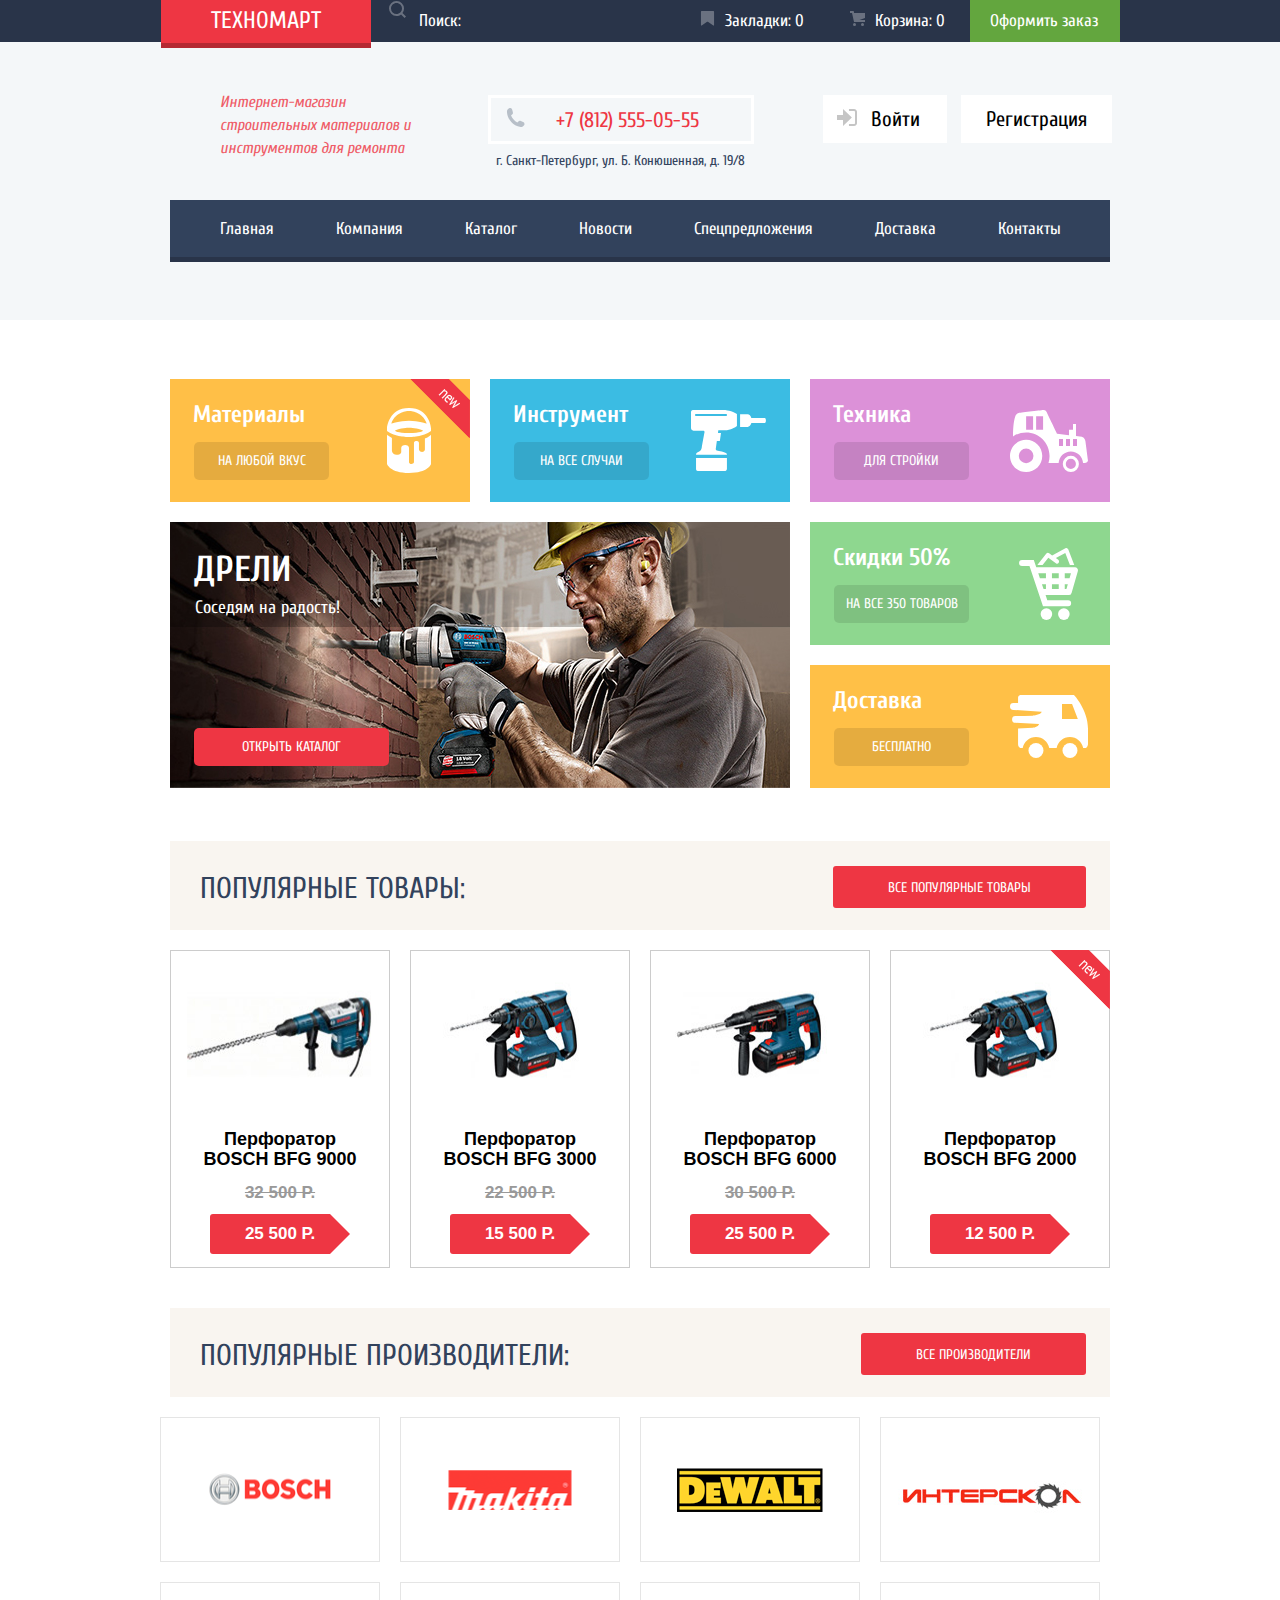
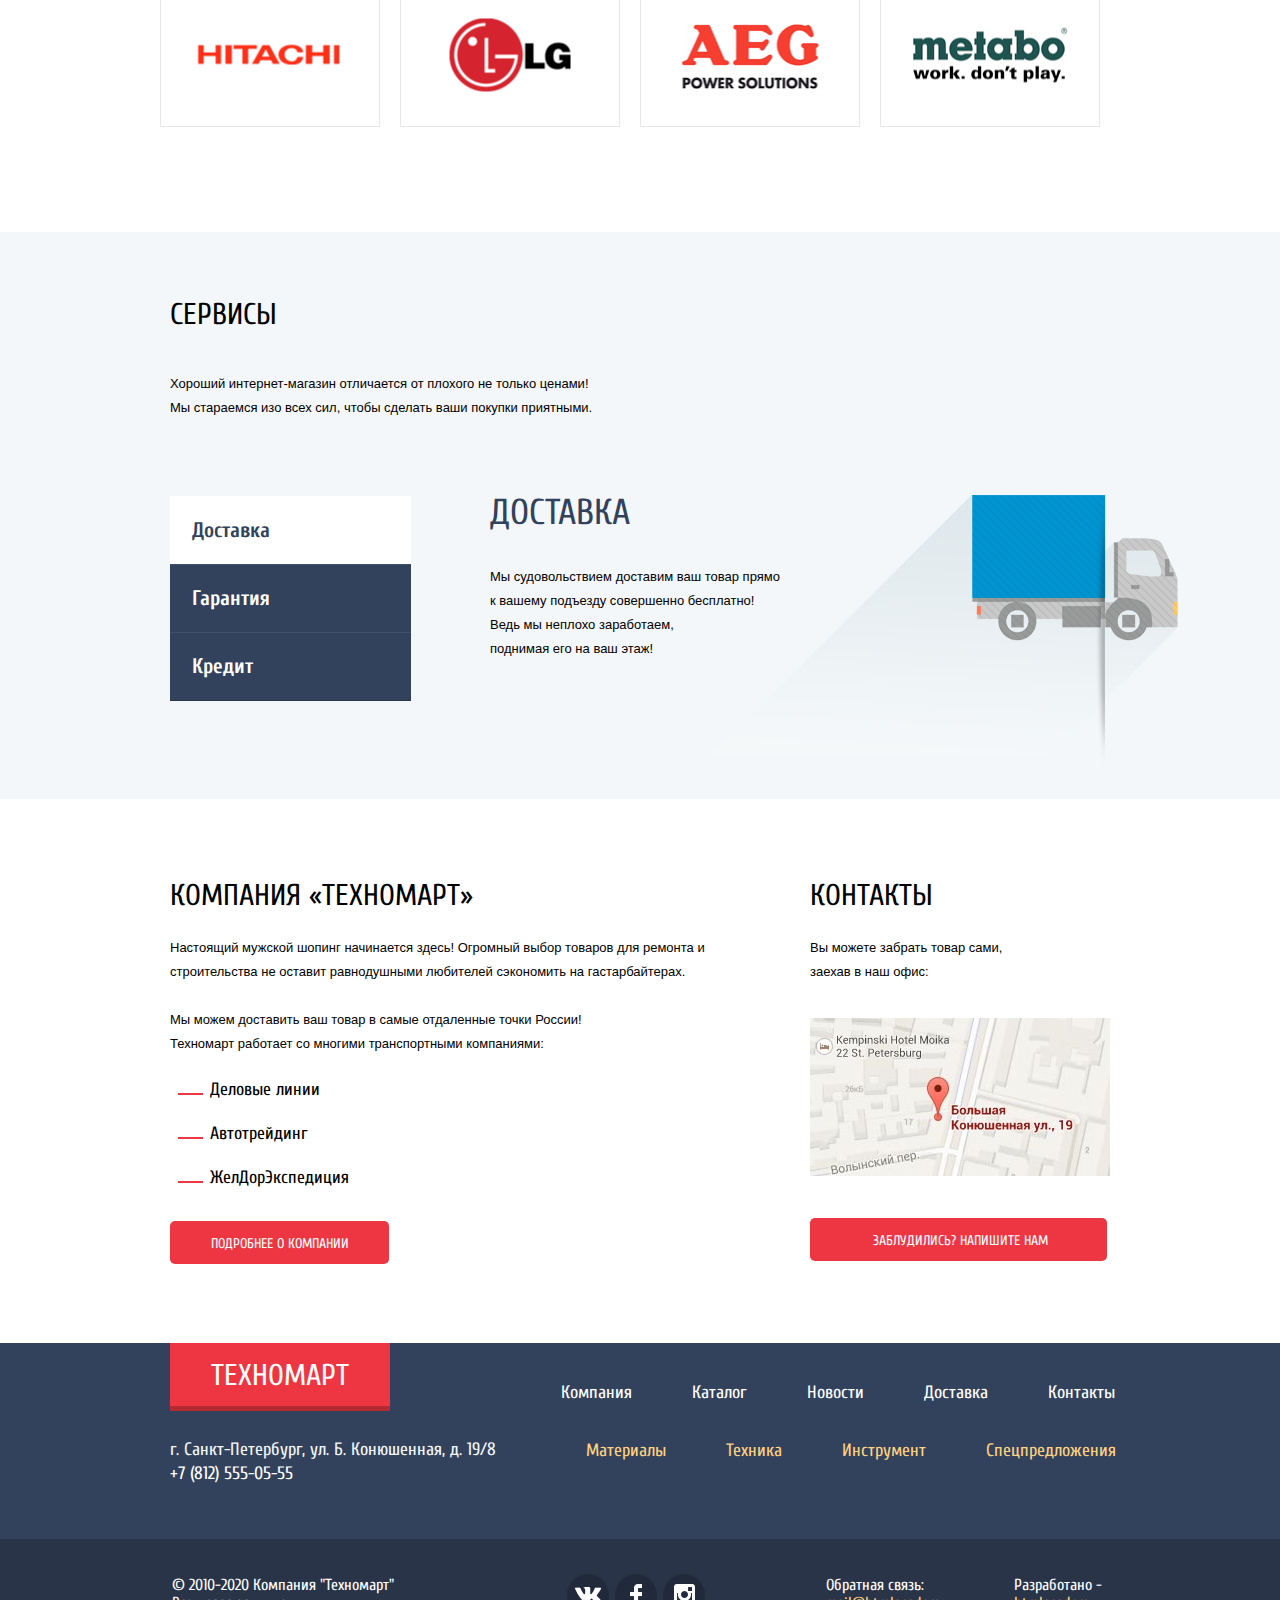
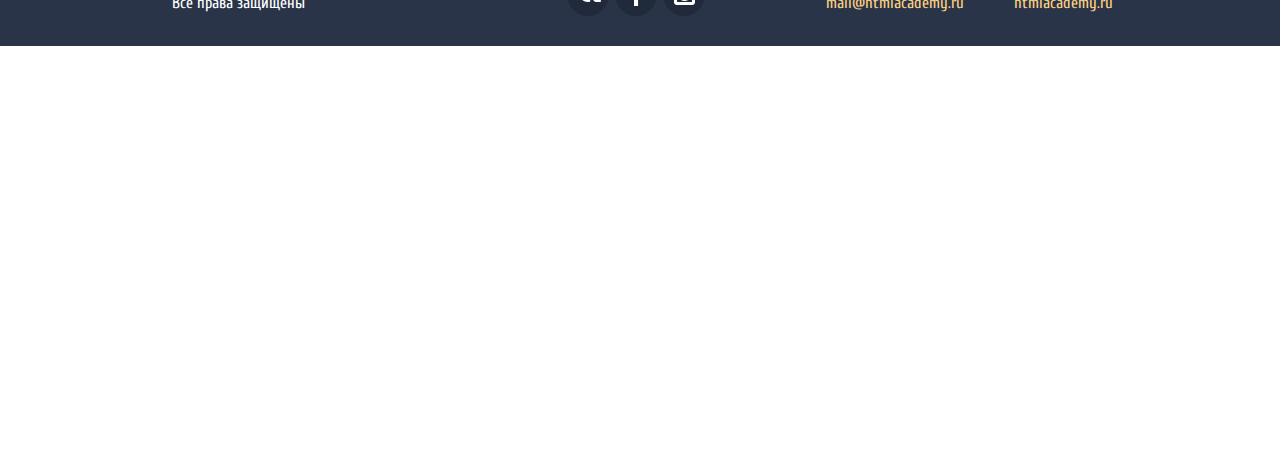
==== commit aa43fee7: "Личный проект" ====
--- a/index.html
+++ b/index.html
@@ -206,6 +206,7 @@
 	    				
 	    					<input type="radio" name="service" id="сredit" value="сredit">
 	    					<label for="сredit">Кредит</label>
+	    					<div class="shadow"></div>
 	    				<div class="content-container">
 	    					<div class="content">
 	    						<h2>Доставка</h2>
--- a/css/style.css
+++ b/css/style.css
@@ -1163,12 +1163,13 @@
 }
 
 .content-container {
-	position: relative;
+	position: absolute;
 	display: flex;
 	flex-direction: column;
-	align-content: flex-start;
+	align-content: center;
 	justify-content: center;
-	margin-left: 300px;
+	margin-top: 88px;
+	margin-left: 320px;
     padding-bottom: 124px;
 }
 
@@ -1207,12 +1208,25 @@
 
 .content img {
 	position: absolute;
-	margin-left: 175px;
+	margin-left: 220px;
+	/*margin-top: 36px;*/
 }
 
 .service-container {
 	display: flex;
 	flex-direction: column;
+	margin-bottom: 99px;
+}
+
+.service-container .shadow {       /* ??? */
+	display: flex;
+    align-self: flex-end;
+    position: absolute;
+    z-index: 70;
+    width: 15px;
+    height: 284px;
+    background: url(../img/shadow.png) no-repeat;
+    background-position: 0 0;
 }
 
 .service input:nth-of-type(1):checked ~ .content-container .content:nth-of-type(1),
@@ -1220,7 +1234,6 @@
 .service input:nth-of-type(3):checked ~ .content-container .content:nth-of-type(3) {
 	display: flex;
 	flex-direction: column;
-	justify-content: flex-start;
 }
 
 .content a {
@@ -1265,6 +1278,10 @@
 	line-height: 24px;
 }
 
+.left-container h2 {
+	margin-top: 0px;
+}
+
 .left {
 	float: left;
 	width: 528px;
@@ -1284,7 +1301,7 @@
 
 .left ul {
 	margin-top: 0px;
-	margin-bottom: 23px;
+	margin-bottom: 20px;
 
 	/*list-style-image: url("../img/red-point.png");*/
 }
@@ -1333,7 +1350,7 @@
 }
 
 .right img {
-	margin-bottom: 40px;
+	margin-bottom: 45px;
 
 	background-color: #ffffff;
 }
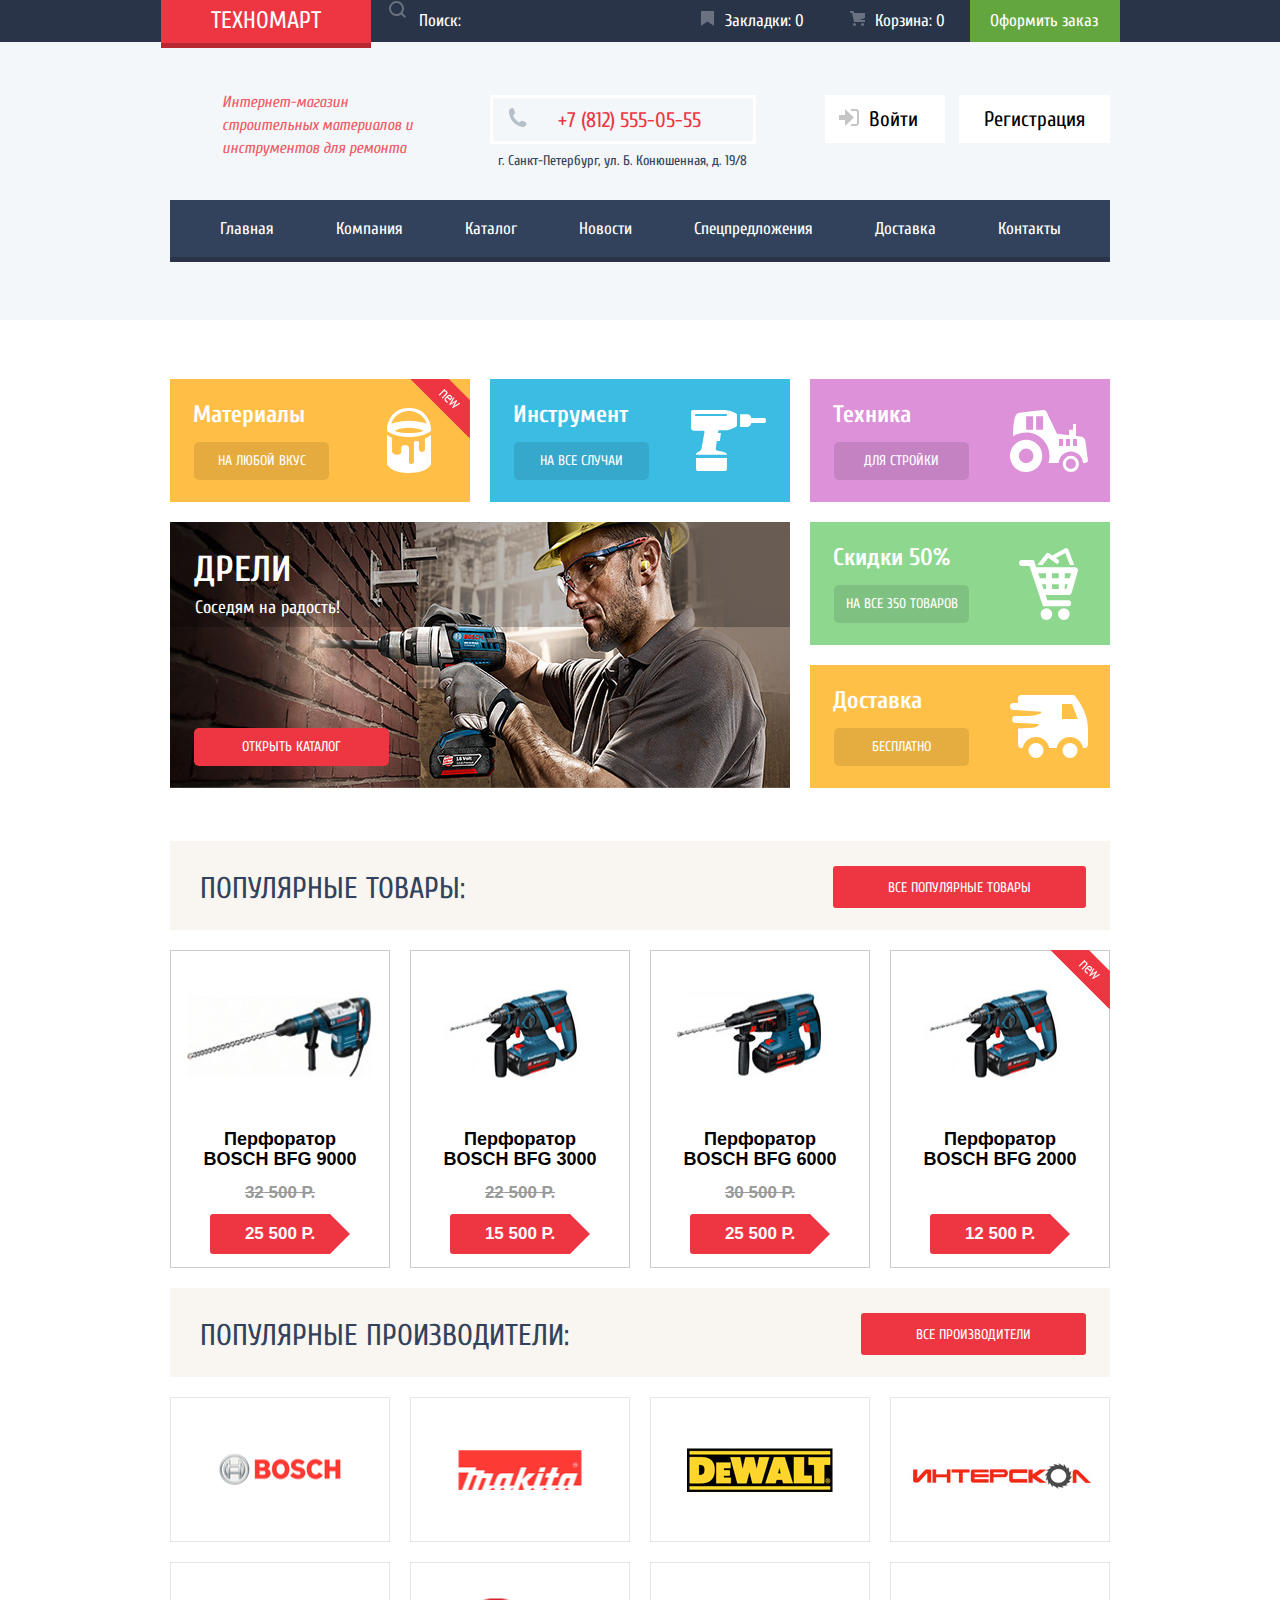
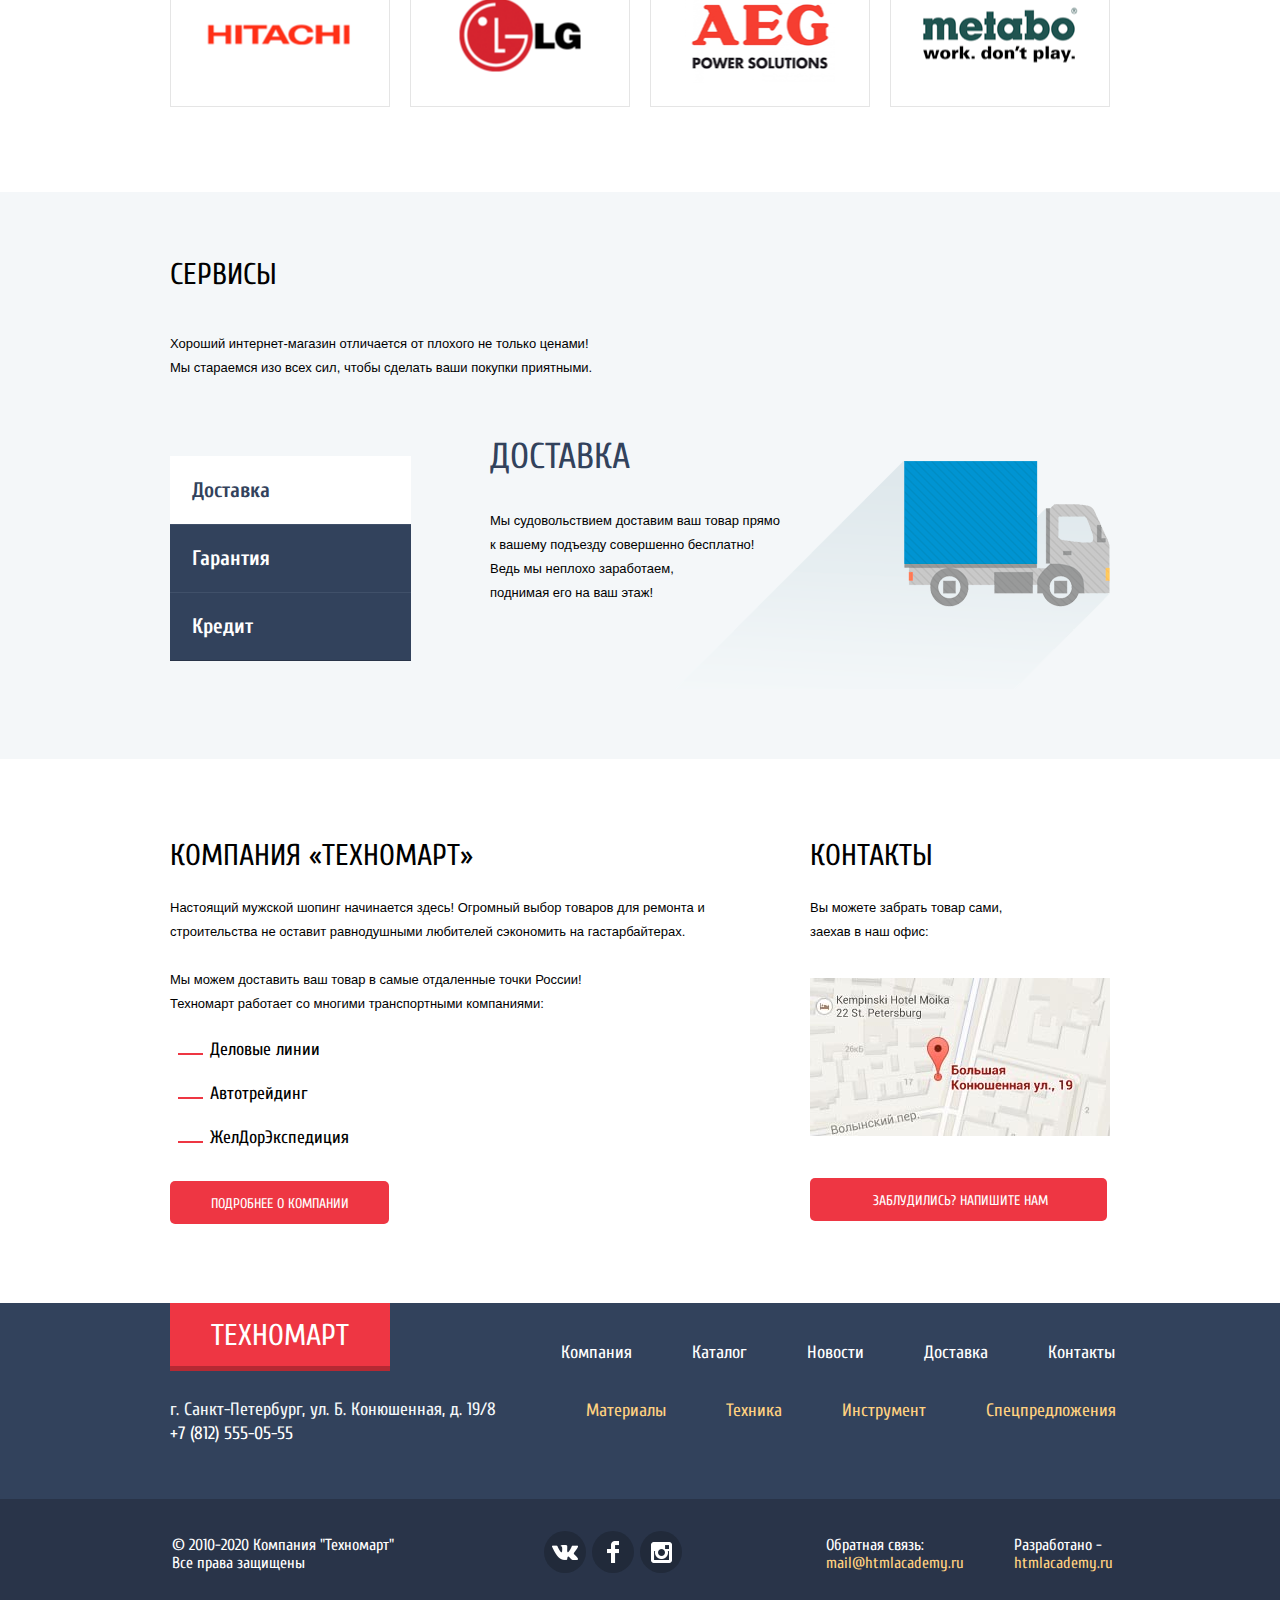
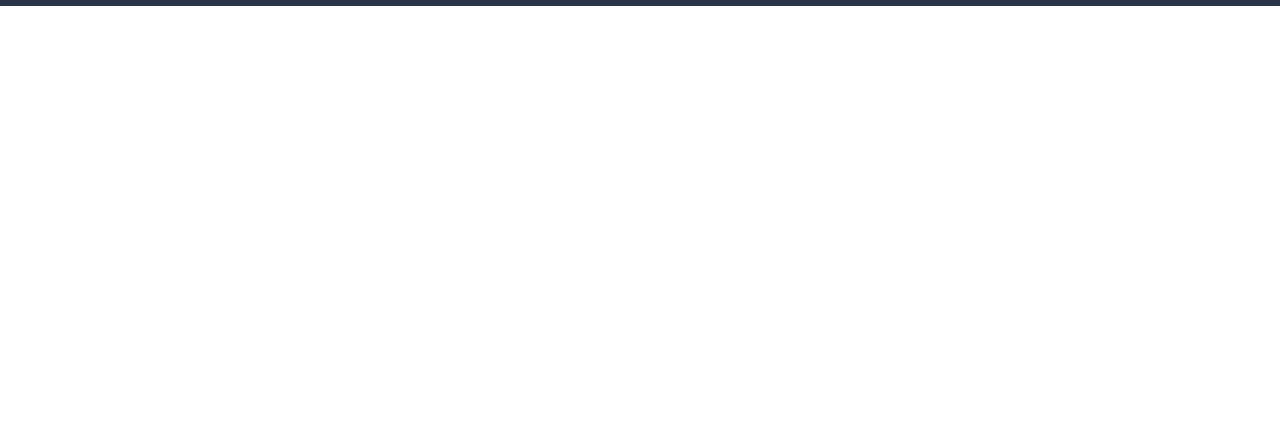
==== commit defde485: "Личный проект" ====
--- a/index.html
+++ b/index.html
@@ -206,32 +206,29 @@
 	    				
 	    					<input type="radio" name="service" id="сredit" value="сredit">
 	    					<label for="сredit">Кредит</label>
-	    					<div class="shadow"></div>
+	    					
 	    				<div class="content-container">
-	    					<div class="content">
+	    					<div class="content dely">
 	    						<h2>Доставка</h2>
-								<p class="p-dely">
+								<p>
 									Мы судовольствием доставим ваш товар прямо к вашему подъезду совершенно бесплатно! 
 									Ведь мы неплохо заработаем, <br>поднимая его на ваш этаж!
-								</p>
-								<img src="img/del_car.png" alt="delivery">
+								</p>							
 	    					</div>
-							<div class="content">
+							<div class="content guar">
 	    						<h2>Гарантия</h2>
-	      						<p class="p-guar">
+	      						<p>
 	      							Если купленный у нас товар поломается или заискрит,
 									а также в случае пожара, спровоцированного его вогаранием, вы всегда можете быть уверены в нашей гарантии. Мы обменяем сгоревший товар на новый.<br>
 									Дом уж восстановите как нибудь сами.
 								</p>
-								<img src="img/guarantee.png" alt="guarantee">
 	    					</div>
-							<div class="content">
+							<div class="content cred">
 	    						<h2>Кредит</h2>
-	      						<p class="p-cred">
+	      						<p>
 	      							Залезть в долговую яму стало проще!<br>
 									Кредитные консультанты придут вам на помощь.
 								</p>
-								<img src="img/credit.png" alt="сredit"> 
 								<a href="">Отправить заявку</a>
 	    					</div>
 	    				</div>
--- a/css/style.css
+++ b/css/style.css
@@ -122,6 +122,10 @@
 }
 
 .basket a {
+	padding: 13px 25px 12px 11px;
+}
+
+.red-basket a {
 	padding: 13px 25px 12px 11px;
 }
 
@@ -210,7 +214,6 @@
 
 header {
 	min-height: 320px;
-	margin-bottom: 40px;
 
 	background-color: #f4f7f9;
 }
@@ -267,7 +270,7 @@
 }
 
 .enter svg {
-	padding-right: 14px; 
+	padding-right: 10px; 
 }
 
 .registration {
@@ -307,21 +310,37 @@
 }
 
 .login {
-	width: 299px;
-	height: 45px;
+	display: flex;
+	justify-content: space-around;
+	align-items: center;
+	margin: 25px 0 10px; 
 
 	background: #fff;
 }
 
-.login a {
+.login a:first-child {
+	display: flex;
+	padding: 11px 39px 11px 14px;
+
 	font-size: 21px;
 	font-family: "Cuprum", Arial, sans-serif;
 	line-height: 21px;
 	color: #000000;
 }
 
+.login a:last-child {
+	padding-top: 7px;
+}
+
+.cabinet {
+	display: flex;
+	align-items: center;
+	margin-left: 17px;
+}
+
 .my-orders,
 .my-office {
+	padding: 0 14px;
 	font-size: 16px;
 	font-family: "Cuprum", Arial, sans-serif;
 	line-height: 18px;
@@ -401,7 +420,20 @@
 	color: rgba(255, 255, 255, 0.5);
 }
 
+.scroll {
+	width: 940px;
+	margin: 0 auto;
+}
+
+.scroll ul {
+	display: flex;
+	padding: 0;
+	margin: 25px 0;
+}
+
 .scroll li {
+	padding: 0 7px;
+
 	font-family: "PTSans", Arial, sans-serif;
 	font-size: 13px;
 	line-height: 18px;
@@ -414,20 +446,57 @@
 }
 
 .main-name {
-	width: 940px;
-  	height: 89px;
+	width: 910px;
+	margin: 0 auto;
+	padding: 32px 0 34px 30px;
 
 	font-family: "Cuprum", Arial, sans-serif;
 	font-size: 30px;
 	line-height: 30px;
+	text-transform: uppercase;
+	font-weight: 400;
 	color: #32425c;
 
 	background-color: #f2f6f8;
+}
+
+.range {
+	display: flex;
+	justify-content: center;
+	align-items: center;
+	width: 220px;
+	height: 80px;
+
+	background-color: #f7f3ec;
+}
+
+#slider-range {
+	width: 180px;
+	
+
+	background-color: #f7f3ec;
+}
+
+.amount {
+	padding: 14px 0px 14px 24px;
+	margin-top: 9px;
+
+	color: #000000;
+	background-color: #f7f3ec;
+}
+
+.options {
+	width: 940px;
+	margin: 0 auto;
+}
+
+.lists {
+	width: 220px;
 }
 
 .lists h4 {
 	width: 220px;
-  	height: 38px;
+	padding: 14px 0px 15px 18px;
 
 	font-family: "PTSans", Arial, sans-serif;
   	font-size: 13px;
@@ -453,6 +522,39 @@
   	text-transform: uppercase;
 }
 
+.h-line {
+	margin: 25px 0;
+
+	opacity: 0.3;
+}
+
+.manufactur,
+.power {
+	border: none;
+	padding: 0;
+	margin: 0;
+}
+
+.manufactur ul {
+	padding: 0;
+	margin-bottom: 0;
+
+	list-style: none;
+}
+
+
+.power ul {
+	padding: 0;
+	margin-bottom: 83px;
+
+	list-style: none;
+}
+
+.manufactur li:not(:last-child),
+.power li:not(:last-child) {
+	padding-bottom: 20px;
+}
+
 .manufactur label {
 	font-family: "PTSans", Arial, sans-serif;
   	font-size: 15px;
@@ -468,6 +570,8 @@
 }
 
 .power button {
+	padding: 11px 39px 9px 39px;
+
 	font-family: "PTSans", Arial, sans-serif;
   	font-size: 13px;
   	line-height: 18px;
@@ -792,9 +896,8 @@
 	display: flex;
 	justify-content: center;
 	margin: 0 auto;
-	margin-left: 20px;
   	width: 700px;
-  	margin: 20px auto;
+  	margin-top: 20px;
 
   	font-size: 0;
 }
@@ -1036,9 +1139,10 @@
 
 .manufactures {
 	display: flex;
+	flex-direction: column;
 	justify-content: center;
-	flex-wrap: wrap;
-	margin: 20px auto 85px auto;
+	width: 940px;
+	margin: 20px auto 65px auto;
 
 	font-size: 0;
     line-height: 0;
@@ -1052,6 +1156,10 @@
     vertical-align: middle;
     border: 1px solid #e5e5e5;
 }
+.manufactures .block-3 a:last-child,
+.manufactures .block-4 a:last-child {
+	margin-right: 0;
+}
 
 .manufactures img {
 	position: relative;
@@ -1171,6 +1279,8 @@
 	margin-top: 88px;
 	margin-left: 320px;
     padding-bottom: 124px;
+
+    background: url(../img/shadow.png) no-repeat;
 }
 
 .content {
@@ -1193,23 +1303,41 @@
 	color: #32425c;
 }
 
-.content .p-dely {
+.content.dely {
+	width: 620px;
+	height: 250px;
+	margin-top: 40px;
+
+	background: url(../img/del_car.png) no-repeat 100% -200%;
+}
+
+.content.guar {
+	width: 620px;
+	height: 250px;
+	margin-top: 40px;
+
+	background: url(../img/guarantee.png) no-repeat 100% 0%;
+}
+
+.content.cred {
+	width: 620px;
+	height: 250px;
+	margin-top: 40px;
+
+	background: url(../img/credit.png) no-repeat 100% 0%;
+}
+
+.content.dely p {
 	margin-top: 34px;
 	width: 290px;
 }
 
-.content .p-guar {
+.content.guar p {
 	width: 390px;
 }
 
-.content .p-cred {
+.content.cred p {
 	width: 470px;
-}
-
-.content img {
-	position: absolute;
-	margin-left: 220px;
-	/*margin-top: 36px;*/
 }
 
 .service-container {
@@ -1218,16 +1346,18 @@
 	margin-bottom: 99px;
 }
 
-.service-container .shadow {       /* ??? */
-	display: flex;
-    align-self: flex-end;
+/*.service-container .shadow {      
+	display: flex;
+    align-self: flex-start;
     position: absolute;
     z-index: 70;
     width: 15px;
     height: 284px;
+    
+    left: 850px;
     background: url(../img/shadow.png) no-repeat;
     background-position: 0 0;
-}
+}*/
 
 .service input:nth-of-type(1):checked ~ .content-container .content:nth-of-type(1),
 .service input:nth-of-type(2):checked ~ .content-container .content:nth-of-type(2),
@@ -1385,22 +1515,37 @@
 }
 
 article {
-	height: 261px;
+	width: 100%;
+
 	color: #000000;
 
 	background-color: #f4f7f9;
 }
 
+.about {
+	width: 940px;
+	margin: 0 auto;
+	padding: 67px 0 73px 0;
+}
+
 article h2 {
+	margin: 0;
+	margin-bottom: 28px;
+
 	font-family: "Cuprum", Arial, sans-serif;
 	font-size: 30px;
 	line-height: 30px;
+	font-weight: 400;
 	text-transform: uppercase;
 }
 
 article p {
+	width: 970px;
+	margin: 0;
+
 	font-family: "PTSans", Arial, sans-serif;
 	font-size: 13px;
+	font-weight: 400;
 	line-height: 24px;
 }
 
@@ -1534,15 +1679,18 @@
 }
 
 .links {
+	display: flex;
 	min-height: 107px;
+
     background: #293449;
-
 	background-color: #293449;
 
 	color: #ffffff;
 }
 
 .f-links {
+	display: flex;
+	justify-content: space-between;
 	width: 940px;
 	margin: 0 auto;
 }
@@ -1555,7 +1703,6 @@
 }
 
 .f-left {
-	float: left;
 	padding: 37px 0 0 2px;
 	width: 228px;
 	height: 33px;
@@ -1568,8 +1715,9 @@
 
 .f-center {
 	display: flex;
-	float: left;
-	margin: 35px 0 0 164px;
+	justify-content: center;
+	align-self: center;
+	width: 300px;
 }
 
 .f-center a {
@@ -1581,7 +1729,6 @@
     height: 42px;
     margin: 0 3px;
 
-    line-height: 42px;
     text-decoration: none;
 
     background: #212a3a;
@@ -1597,7 +1744,7 @@
 .f-right {
 	display: flex;
 	float: left;
-    margin: 37px 0 0 118px;
+    margin-top: 37px;
     font-size: 0;
     line-height: 0;
 }
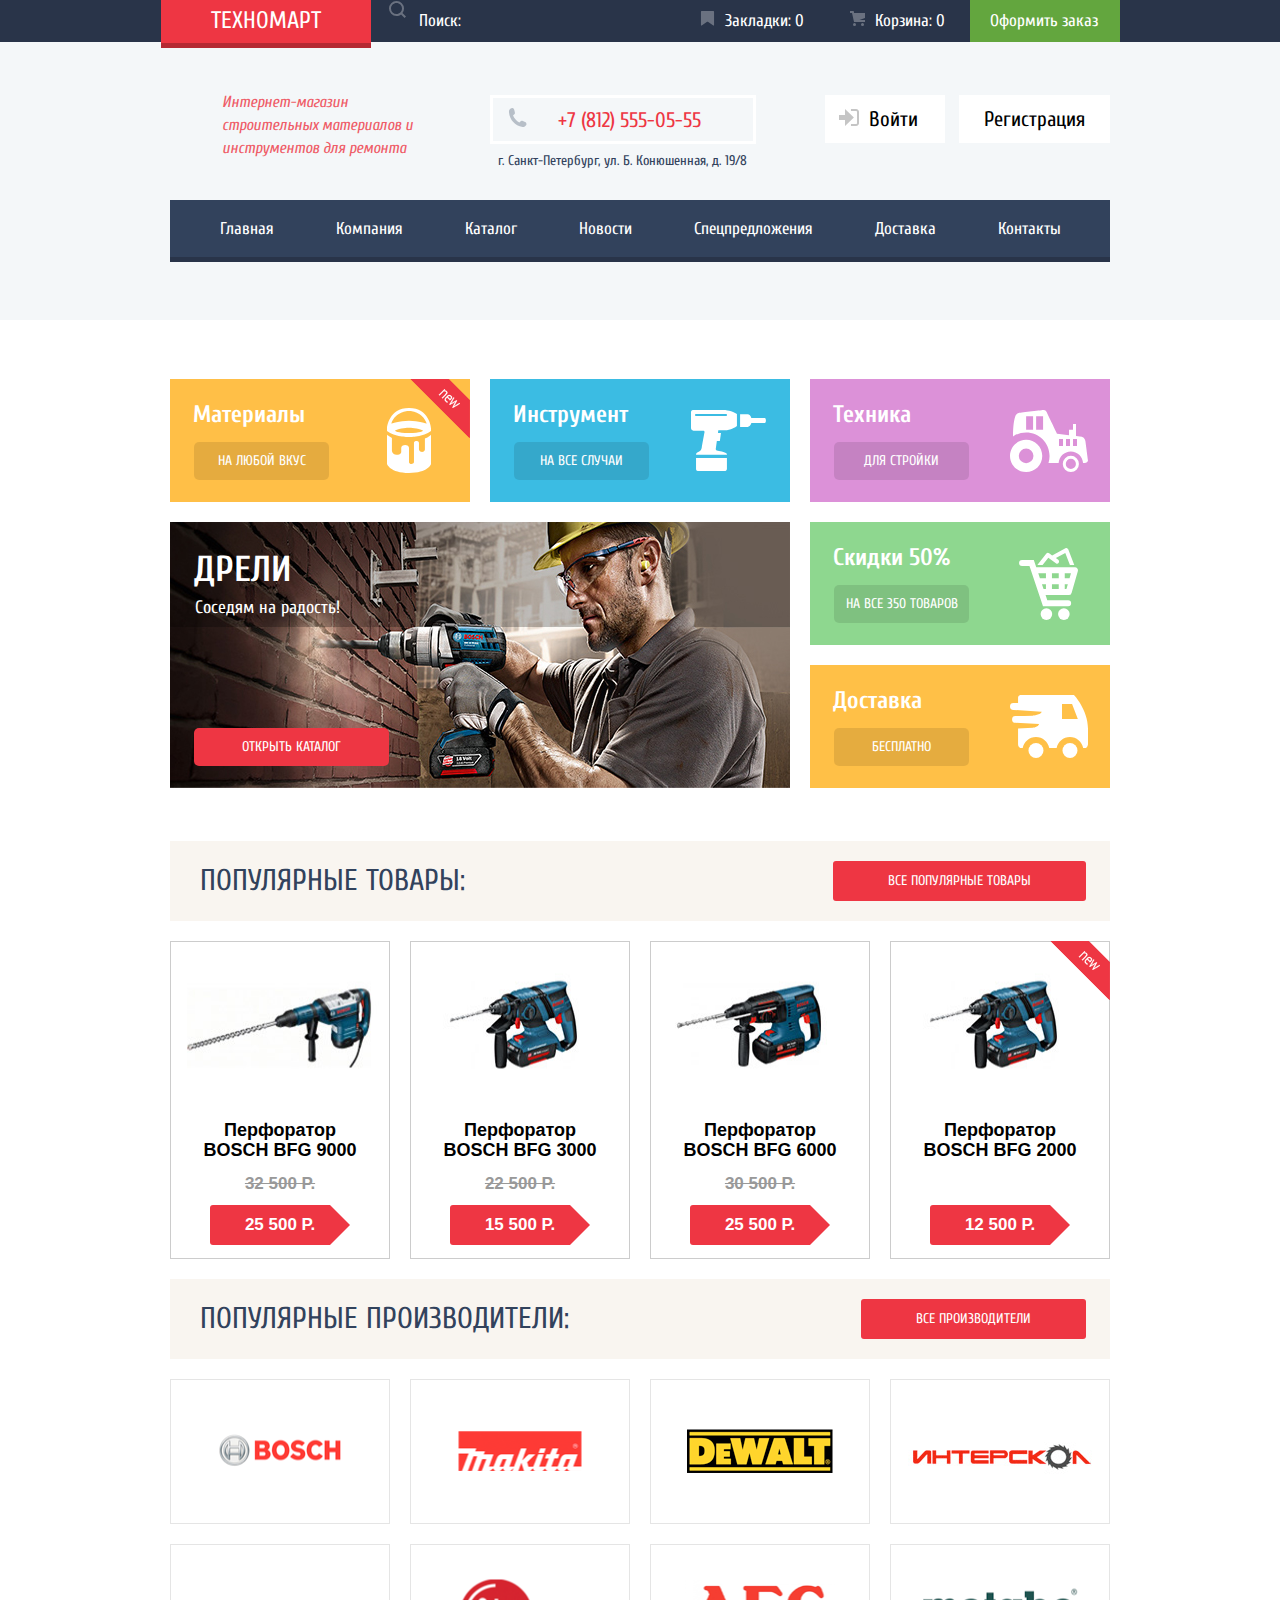
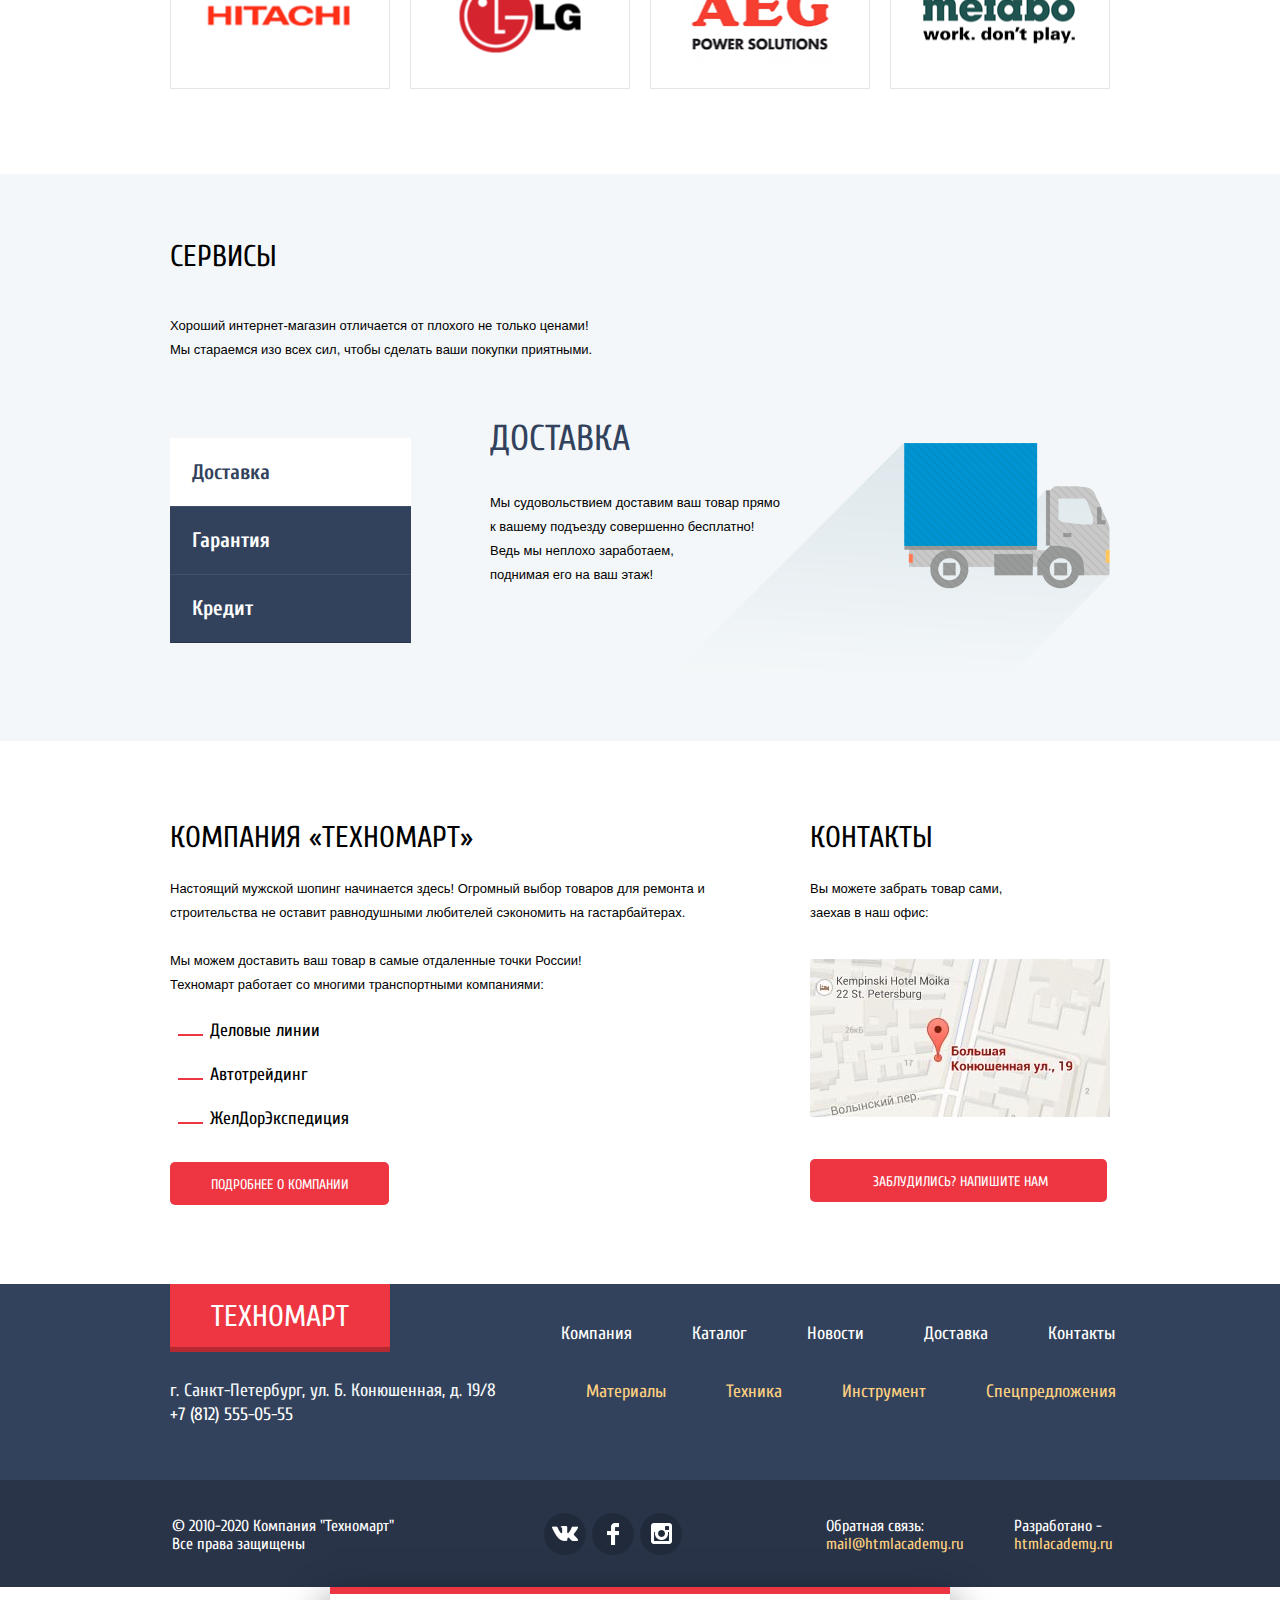
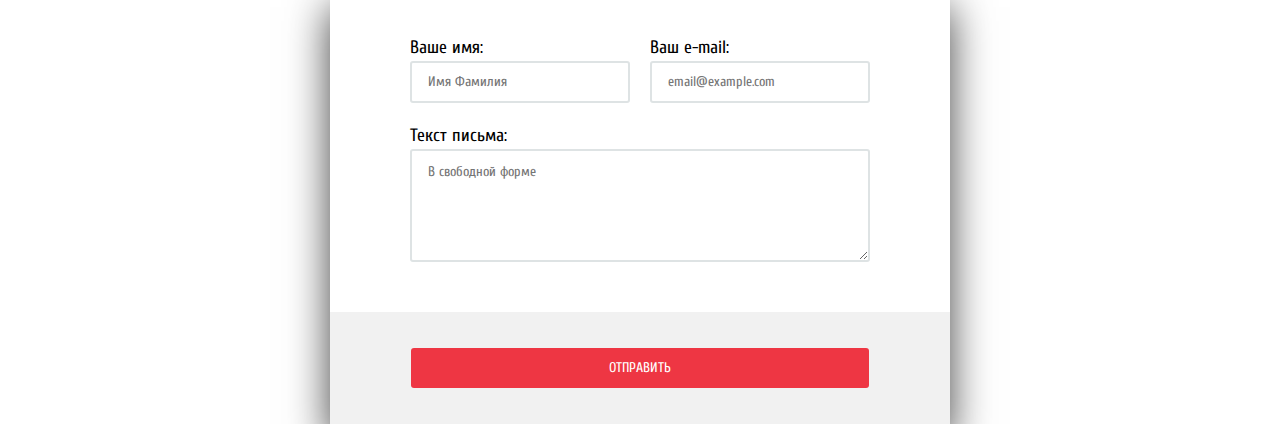
==== commit fbf97d31: "Личный проект" ====
--- a/index.html
+++ b/index.html
@@ -110,8 +110,9 @@
 					<h2>Популярные товары:</h2>
 					<a href="catalog.html">Все популярные товары</a>
 				</div>
-			<section class="catalog-items">
+			<section>
 				<h2 class="visually-hidden">Каталог товаров</h2>
+				<div class="catalog-items">
 			    	<div class="catalog-item">
 				        <div class="actions">
 				          	<a href="#" class="buy">
@@ -167,6 +168,7 @@
 				        <div class="discount"></div>
 				        <div class="price">12 500 Р.</div>
 			      	</div>
+			    </div>
 		  	</section>
 			<div class="popular-manuf">
 				<h2>Популярные производители:</h2>
@@ -174,13 +176,13 @@
 			</div>
 			<section class="manufactures">
 				<h2 class="visually-hidden">Производители</h2>
-					<div class="block-3">
+					<div>
 						<a href="https://www.bosch-professional.com"><img src="img/bosch.png" alt="BOSCH"></a>
 						<a href="https://maklta.com"><img src="img/Makita.png" alt="Makita"></a>
 						<a href="https://dewalt.top"><img src="img/DeWALT.png" alt="DeWALT"></a>
 						<a href="https://www.interskol.ru"><img src="img/Interskol.png" alt="Interskol"></a>
 					</div>
-					<div class="block-4">
+					<div>
 						<a href="http://www.hitachi.com"><img src="img/Hitachi.png" alt="Hitachi"></a>
 						<a href="https://www.lg.com"><img src="img/LG.png" alt="LG"></a>
 						<a href="https://www.aeg.ua"><img src="img/AEG.png" alt="AEG"></a>
@@ -327,22 +329,27 @@
 			</div>
 		</section>
 	</footer>
-	<div class="visually-hidden form">
-				<h2 class="f-form">Форма входа</h2>
+	<div class="form">
 				<form class="map-tip" action="http://technomart.com" method="post">
-					<p>
-						<label for="name-map">Ваше имя:</label>
-						<input id="name-map" type="text" name="name" placeholder="Имя Фамилия">
-					</p>
-					<p>
-						<label for="mail-map">Ваш e-mail:</label>
-						<input id="mail-map" type="email" name="mail" placeholder="email@example.com">
-					</p>
-					<p>
-						<label for="letter">Текст письма:</label>
-						<textarea id="letter" cols="60" rows="10" name="letter" placeholder="В свободной форме"></textarea>
-					</p>
-					<button type="submit">Отправить</button>
+					<div class="form-mail">
+						<div class="form-name">
+							<div>
+								<label for="name-map">Ваше имя:</label>
+								<input id="name-map" type="text" name="name" placeholder="Имя Фамилия">
+							</div>
+							<div>
+								<label for="mail-map">Ваш e-mail:</label>
+								<input id="mail-map" type="email" name="mail" placeholder="email@example.com">
+							</div>
+						</div>
+						<div class="form-letter">
+							<label for="letter">Текст письма:</label>
+							<textarea id="letter" cols="60" rows="6" name="letter" placeholder="В свободной форме"></textarea>
+						</div>
+					</div>
+					<div class="form-button">
+						<button type="submit">Отправить</button>
+					</div>
 				</form>
 			</div>
 </body>
--- a/css/style.css
+++ b/css/style.css
@@ -471,32 +471,51 @@
 }
 
 #slider-range {
+	display: flex;
+	align-self: center;
 	width: 180px;
-	
+	height: 2px;
 
 	background-color: #f7f3ec;
 }
 
 .amount {
-	padding: 14px 0px 14px 24px;
+	width: 50px;
+	padding: 14px 22px;
 	margin-top: 9px;
 
+	font-family: "PTSans", Arial, sans-serif;
+  	font-size: 17px;
+  	font-weight: 400;
+  	line-height: 18px;
+  	text-align: center;
 	color: #000000;
+
 	background-color: #f7f3ec;
+	border:0;
 }
 
 .options {
+	display: flex;
 	width: 940px;
 	margin: 0 auto;
 }
 
 .lists {
 	width: 220px;
+	display: flex;
+	flex-direction: column;
+}
+
+.lists p {
+	display: inline;
+	margin: 0 8px;
 }
 
 .lists h4 {
-	width: 220px;
-	padding: 14px 0px 15px 18px;
+	display: inline;
+	padding: 14px 0px 13px 18px;
+	margin-top: 20px;
 
 	font-family: "PTSans", Arial, sans-serif;
   	font-size: 13px;
@@ -508,6 +527,8 @@
 }
 
 .lists label:first-child {
+	margin-bottom: 20px;
+
 	font-family: "PTSans", Arial, sans-serif;
   	font-size: 17px;
   	font-weight: 700;
@@ -522,6 +543,114 @@
   	text-transform: uppercase;
 }
 
+.manufactur input[type="checkbox"]:checked,
+.manufactur input[type="checkbox"]:not(:checked),
+.power input[type="radio"]:checked,
+.power input[type="radio"]:not(:checked) {
+	position: absolute;
+    left: -9999px;
+}
+
+.manufactur input[type="checkbox"]:checked + label, 
+.manufactur input[type="checkbox"]:not(:checked) + label, 
+.power input[type="radio"]:checked + label, 
+.power input[type="radio"]:not(:checked) + label {
+    display: inline-block;
+    position: relative;
+    padding-left: 36px;
+    line-height: 25px;
+    cursor: pointer;
+}
+
+.manufactur input[type="checkbox"]:checked + label:before, 
+.manufactur input[type="checkbox"]:not(:checked) + label:before {
+    content: "";
+    position: absolute;
+    left: 0px;
+    top: 0px;
+    width: 21px;
+    height: 21px;
+    border: 2px solid #c5c5c5;
+    background-color: #ffffff;
+}
+
+.power input[type="radio"]:checked + label:before, 
+.power input[type="radio"]:not(:checked) + label:before {
+	content: "";
+    position: absolute;
+    left: 0px;
+    top: 0px;
+    width: 17px;
+    height: 17px;
+    border: 4px solid #c5c5c5;
+    background-color: #ffffff;
+}
+
+.manufactur input[type="checkbox"]:checked + label:before, 
+.manufactur input[type="checkbox"]:not(:checked) + label:before {
+    border-radius: 3px;
+}
+
+.power input[type="radio"]:checked + label:before, 
+.power input[type="radio"]:not(:checked) + label:before {
+    border-radius: 100%;
+}
+
+.manufactur input[type="checkbox"]:checked + label:after, 
+.manufactur input[type="checkbox"]:not(:checked) + label:after, 
+.power input[type="radio"]:checked + label:after, 
+.power input[type="radio"]:not(:checked) + label:after {
+    content: "";
+    position: absolute;
+    -webkit-transition: all 0.2s ease;
+    -moz-transition: all 0.2s ease;
+    -o-transition: all 0.2s ease;
+    transition: all 0.2s ease;
+}
+
+.manufactur input[type="checkbox"]:checked + label:after, 
+.manufactur input[type="checkbox"]:not(:checked) + label:after {
+    left: 6px;
+    top: 2px;
+    width: 17px;
+    height: 7px;
+    border-radius: 1px;
+    border-left: 5px solid #c5c5c5;
+    border-bottom: 5px solid #c5c5c5;
+    -webkit-transform: rotate(-45deg);
+    -moz-transform: rotate(-45deg);
+    -o-transform: rotate(-45deg);
+    -ms-transform: rotate(-45deg);
+    transform: rotate(-45deg);
+}
+
+.power input[type="radio"]:checked + label:after, 
+.power input[type="radio"]:not(:checked) + label:after {
+    left: 8px;
+    top: 7px;
+    width: 10px;
+    height: 10px;
+    border-radius: 100%;
+    background-color: #c5c5c5;
+}
+
+.manufactur input[type="checkbox"]:not(:checked) + label:after, 
+.power input[type="radio"]:not(:checked) + label:after {
+    opacity: 0;
+}
+
+.manufactur input[type="checkbox"]:checked + label:after, 
+.power input[type="radio"]:checked + label:after {
+    opacity: 0.8;
+}
+
+.manufactur input[type="checkbox"]:hover,
+.manufactur input[type="checkbox"]:focus
+.power input[type="radio"]:hover,
+.power input[type="radio"]:focus {
+	background-color: #b5b5b5;
+}
+
 .h-line {
 	margin: 25px 0;
 
@@ -542,7 +671,6 @@
 	list-style: none;
 }
 
-
 .power ul {
 	padding: 0;
 	margin-bottom: 83px;
@@ -582,10 +710,28 @@
   	background-color: #ffffff;
 }
 
+.main-catalog {
+	width: 700px;
+	margin-left: 20px;
+}
+
 .sorting {
+	display: flex;
+	justify-content: space-between;
 	width: 700px;
+	margin: 0;
+	padding: 0;
+	margin-top: 20px;
 
 	background-color: #f7f3ec;
+}
+
+.sorting ul {
+	display: flex;
+	align-items: center;
+	margin: 0;
+	padding: 0;
+	/*padding: 11px 0px 11px 18px;*/
 }
 
 .sorting li {
@@ -593,8 +739,12 @@
 }
 
 .sorting h4 {
-	width: 220px;
-  	height: 38px;
+	display: flex;
+	align-items: center;
+	margin: 0;
+	padding: 0;
+	padding: 14px 0px 13px 18px;
+	margin-left: 19px;
 
 	font-family: "PTSans", Arial, sans-serif;
   	font-size: 13px;
@@ -608,7 +758,9 @@
 	fill: #c5c5c5;
 }
 
-.sorting button:not(.sorting-b) {
+.sorting button:not(.sort-btn) {
+	margin-right: 20px;
+
 	font-family: "PTSans", Arial, sans-serif;
 	font-size: 13px;
 	line-height: 18px;
@@ -620,19 +772,21 @@
 	background-color: #f7f3ec;
 }
 
-.sorting-b {
+.sort-btn {
+	margin-right: 8px;
+
 	border: 0;
 	background-color: #f7f3ec;
 }
 
-.sorting button:hover:not(.sorting-b) ,
-.sorting button:focus:not(.sorting-b) {
+.sorting button:hover:not(.sort-btn) ,
+.sorting button:focus:not(.sort-btn) {
 	color: #000000;
 
 	border-bottom: 1px solid #ee3643;
 }
 
-.sorting button:active {
+.sorting button:active:not(.sort-btn) {
 	color: #ee3643;
 
 	border-bottom: 0;
@@ -645,6 +799,10 @@
 
 .sort-btn:active svg {
 	fill: #ee3643;
+}
+
+.main-list {
+	width: 700px;
 }
 
 .catalog-tools {
@@ -812,7 +970,6 @@
 	background-color: #3bbce3;
 }
 
-
 .equipment {
 	margin-bottom: 20px;
 
@@ -843,16 +1000,17 @@
 .popular-manuf {
 	display: flex;
 	justify-content: space-between;
+	align-items: center;
+	align-self: center;
 	margin: auto;
 	width: 940px;
-	height: 89px;
 
 	background-color: #f9f5f0;
 }
 
 .line h2,
 .popular-manuf h2 {
-	margin: 33px 0px 35px 30px;
+	margin-left: 30px;
 
 	font-family: "Cuprum", Arial, sans-serif;
 	font-size: 30px;
@@ -868,8 +1026,8 @@
 	display: flex;
 	justify-content: center;
 	align-content: center;
-	padding: 10px 55px 0px 55px;
-	margin: 25px 24px 22px 0;
+	padding: 8px 55px 8px 55px;
+	margin-right: 24px;
 
 	font-family: "Cuprum", Arial, sans-serif;
 	font-size: 14px;
@@ -892,11 +1050,17 @@
   	background-color: #ba2732;
 }
 
+.main-list {
+	display: flex;
+	width: 700px;
+}
+
 .catalog-items {
 	display: flex;
 	justify-content: center;
+	flex-wrap: wrap;
 	margin: 0 auto;
-  	width: 700px;
+  	width: 940px;
   	margin-top: 20px;
 
   	font-size: 0;
@@ -922,13 +1086,48 @@
 	margin: 0px;
 }
 
+.catalog-items-container {
+	display: flex;
+	justify-content: center;
+	flex-wrap: wrap;
+	margin: 0 auto;
+  	width: 700px;
+  	margin-top: 20px;
+  	margin-bottom: 32px;
+
+  	font-size: 0;
+}
+
+.catalog-item-container {
+  	position: relative;
+  	display: inline-block;
+ 	width: 218px;
+  	height: 316px;
+  	margin-right: 20px;
+  	margin-bottom: 20px;
+  
+  	line-height: 20px;
+  	font-size: 16px;
+  	font-weight: bold;
+  	text-align: center;
+  
+  	border: 1px solid #ccc;
+}
+
+.catalog-item-container:nth-child(3n+3) {
+	margin: 0px;
+}
+
 .catalog-item:hover,
-.catalog-item:focus {
+.catalog-item:focus,
+.catalog-item-container:hover,
+.catalog-item-container:focus  {
 	box-shadow: 
 	0px 10px 25px 0 rgba(41, 52, 73, 0.5);
 }
 
-.catalog-item .flag {
+.catalog-item .flag,
+.catalog-item-container .flag {
   	position: absolute;
   	top: -1px;
   	right: -1px;
@@ -941,11 +1140,13 @@
   	z-index: 20;
 }
 
-.catalog-item .flag-new {
+.catalog-item .flag-new,
+.catalog-item-container .flag-new {
   	background: url("../img/new-flag.png") no-repeat 0 0;
 }
 
-.catalog-item .actions {
+.catalog-item .actions,
+.catalog-item-container .actions {
   	position: absolute;
   	top: 0;
   	left: 0;
@@ -959,7 +1160,9 @@
 }
 
 .catalog-item .actions .buy,
-.catalog-item .actions .bookmark {
+.catalog-item .actions .bookmark,
+.catalog-item-container .actions .buy,
+.catalog-item-container .actions .bookmark {
   	display: block;
   	width: 129px;
   	margin: 0 auto;
@@ -980,7 +1183,8 @@
   	text-transform: uppercase;
 }
 
-.catalog-item svg {
+.catalog-item svg,
+.catalog-item-container svg {
 	float: left;
 
 	padding-left: 12px;
@@ -988,60 +1192,74 @@
 }
 
 .catalog-item .buy:hover,
-.catalog-item .buy:focus {
+.catalog-item .buy:focus,
+.catalog-item-container.buy:hover,
+.catalog-item-container .buy:focus {
 	border: 3px solid #5fbb2d;
 	border-bottom-color: #367315;
 	background-color: #5fbb2d;
 }
 
-.catalog-item .buy:active {
+.catalog-item .buy:active,
+.catalog-item-container .buy:active {
 	border: 3px solid #518534;
 	border-bottom-color: #518534;
 	background-color: #518534;
 }
 
 .catalog-item .buy:hover svg,
-.catalog-item .buy:focus svg {
+.catalog-item .buy:focus svg,
+.catalog-item-container .buy:hover svg,
+.catalog-item-container .buy:focus svg  {
 	opacity: 1;
 }
 
-.catalog-item .actions .bookmark {
+.catalog-item .actions .bookmark,
+.catalog-item-container .actions .bookmark {
   	color: #32425c;
   	background: #ffffff;
   	border-bottom-color: #63a63e;
 }
 
 .catalog-item .bookmark:hover,
-.catalog-item .bookmark:focus {
+.catalog-item .bookmark:focus,
+.catalog-item-container .bookmark:hover,
+.catalog-item-container .bookmark:focus {
 	border: 3px solid #32425c;
 	border-bottom-color: #32425c;
 }
 
-.catalog-item .bookmark:active {
+.catalog-item .bookmark:active,
+.catalog-item-container .bookmark:active {
 	border: 3px solid #32425c;
 	border-bottom-color: #32425c;
 	opacity: 0.3;
 	
 }
 
-.catalog-item .actions {
+.catalog-item .actions,
+.catalog-item-container .actions {
   	display: none;
 }
 
-.catalog-item:hover .actions {
+.catalog-item:hover .actions,
+.catalog-item-container:hover .actions {
   	display: block;
 }
 
-.catalog-item .image {
+.catalog-item .image,
+.catalog-item-container .image {
   	width: 218px;
   	height: 168px;
 }
 
-.catalog-item .image img {
+.catalog-item .image img,
+.catalog-item-container .image img {
   	max-width: 100%;
 }
 
-.catalog-item p {
+.catalog-item p,
+.catalog-item-container p {
   	min-height: 40px;
   	padding: 0 25px;
   	margin-top: 10px;
@@ -1055,7 +1273,8 @@
 	color: #000000;    
 }
 
-.catalog-item .discount {
+.catalog-item .discount,
+.catalog-item-container .discount {
   	min-height: 20px;
   	margin-top: 15px;
   	margin-bottom: 10px;
@@ -1070,11 +1289,12 @@
   	text-decoration: line-through;
 }
 
-.catalog-item .price {
+.catalog-item .price,
+.catalog-item-container .price {
   	position: relative;
   	width: 80px;
  	margin: 10px auto;
-  	margin-bottom: 20px;
+  	margin-bottom: 15px;
   	padding: 11px 30px;
 
   	font-family: "PTSans", Arial, sans-serif;
@@ -1088,7 +1308,8 @@
   	border-radius: 3px;
 }
 
-.catalog-item .price:after {
+.catalog-item .price:after,
+.catalog-item-container .price:after {
   	content: "";
   
   	position: absolute;
@@ -1102,9 +1323,19 @@
   	border-left-color: #ee3643;
 }
 
+.pages {
+	display: flex;
+	margin-bottom: 60px;
+}
+
+.pages ul {
+	padding: 0;
+}
+
 .pages li {
 	display: inline;
 	list-style: none;
+	margin-left: 10px;
 }
 
 .pages a {
@@ -1156,8 +1387,8 @@
     vertical-align: middle;
     border: 1px solid #e5e5e5;
 }
-.manufactures .block-3 a:last-child,
-.manufactures .block-4 a:last-child {
+.manufactures a:last-child,
+.manufactures a:last-child {
 	margin-right: 0;
 }
 
@@ -1779,31 +2010,195 @@
 }
 
 .form {
+	display: flex;
+	flex-direction: column;
+	justify-content: center;
+	align-self: center;
 	width: 620px;
  	height: 430px;
+ 	margin: 0 auto;
+
   	box-shadow: 
-  	0px 20px 40px 0 rgba(0, 0, 0, 0.75),
-  	0px -5px 0px 0px #ee3643;
+  	0px 20px 40px 0 rgba(0, 0, 0, 0.75);
+  	border-top: 7px solid #ee3643;
 }
 
 .form input:hover {
-	background-image: #b5b5b5;
+	border-color: #b5b5b5;
 }
 .form input:focus {
-	background-color: #ee3643;
+	border-color: #ee3643;
+}
+
+.form-name {
+	display: flex;
+	width: 460px;
+}
+
+.form-name input {
+	width: 200px;
+	padding: 11px 0 11px 16px;
+
+	border: 2px solid #dee3e4;
+	border-radius: 3px;
+}
+
+.form-name input:first-of-type {
+	margin-right: 20px;
+}
+
+.form-mail {
+	display: flex;
+	flex-direction: column;
+	justify-content: center;
+	align-items: center;
+	height: 318px;
 }
 
 .form label {
+
   	font-family: "Cuprum", Arial, sans-serif;
   	font-size: 18px;
   	line-height: 18px;
+  	text-align: left;
+}
+
+.form-letter {
+	width: 460px;
+	margin-top: 22px;
+}
+
+.form-letter span {
+	margin-bottom: 13px;
+}
+
+.form-letter label {
+	margin-bottom: 13px;
+}
+
+.form-letter textarea {
+	width: 440px;
+	padding: 13px 0 0 16px;
+
+	border: 2px solid #dee3e4;
+	border-radius: 3px;
+}
+
+.form-letter textarea:hover {
+	border: 2px solid #b5b5b5;
+}
+
+.form-letter textarea:focus {
+	border: 2px solid #ee3643;
+}
+
+.form-button {
+	display: flex;
+	justify-content: center;
+	align-items: center;
+	height: 112px;
+
+	background-color: #f1f1f1;
 }
 
 .form button {
+	padding: 11px 198px; 
+
   	font-family: "Cuprum", Arial, sans-serif;
   	font-size: 14px;
   	line-height: 18px;
   	text-align: center;
   	text-transform: uppercase;
 	color: #ffffff;
+
+	border: 0;
+	border-radius: 3px;
+	background-color: #ee3643;
+}
+
+.popup-catalog {
+	display: flex;
+	flex-direction: column;
+	justify-content: center;
+	align-items: center;
+	width: 620px;
+	height: 282px;
+	margin: 0 auto;
+	box-shadow: 
+	0px 20px 40px 0 rgba(41, 52, 73, 0.75); 
+	border-top: 7px solid #ee3643;
+}
+
+.popup-catalog p {
+	margin: 20px 0 32px 32px;
+
+	font-family: "Cuprum", Arial, sans-serif;
+  	font-size: 30px;
+  	line-height: 30px;
+  	font-weight: 400;
+  	text-align: center;
+	color: #000000;
+}
+
+.form-basket {
+	display: flex;
+	align-items: center;
+	width: 460px;
+	height: 170px;
+}
+
+.buttons-order {
+	display: flex;
+	justify-content: center;
+	align-items: center;
+	width: 620px;
+	height: 112px;
+
+	background-color: #f1f1f1;
+}
+
+.buttons-order a {
+	padding: 11px 49px;
+	margin-right: 20px;
+
+	font-family: "Cuprum", Arial, sans-serif;
+  	font-size: 14px;
+  	line-height: 18px;
+  	text-transform: uppercase;
+  	font-weight: 400;
+  	text-align: center;
+	color: #fff;
+
+	background-color: #ee3643;
+	border-radius: 3px;
+}
+
+.buttons-order a:hover,
+.buttons-order a:focus {
+	background-color: #ca2c37;
+}
+
+.buttons-order a:active {
+	background-color: #ba2732;
+}
+
+.buttons-order button {
+	padding: 11px 49px;
+
+	font-family: "Cuprum", Arial, sans-serif;
+  	font-size: 14px;
+  	line-height: 18px;
+  	text-transform: uppercase;
+  	font-weight: 400;
+  	text-align: center;
+	color: #000000;
+	
+	background-color: #fff;
+	border: 0;
+	border-radius: 3px;
+}
+
+.buttons-order button:hover,
+.buttons-order button:focus {
+	background-color: #c2c2c2;
 }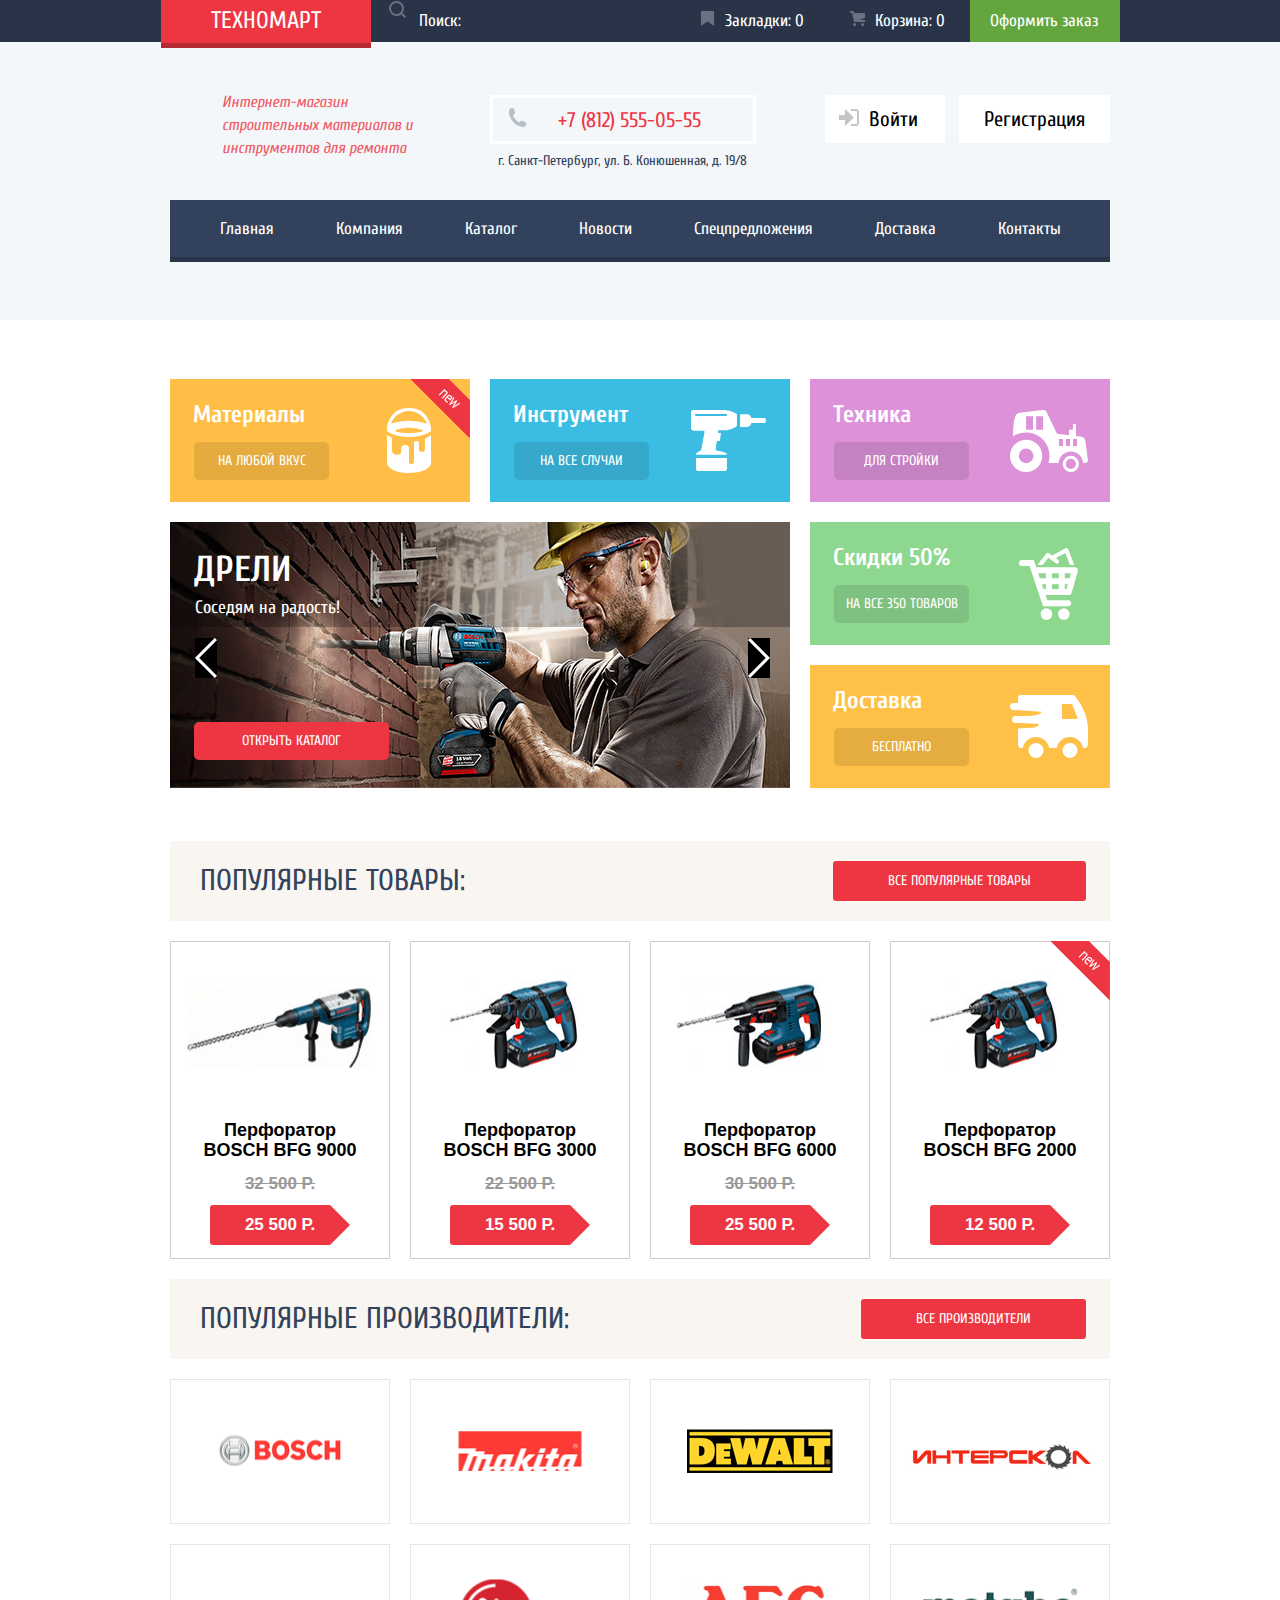
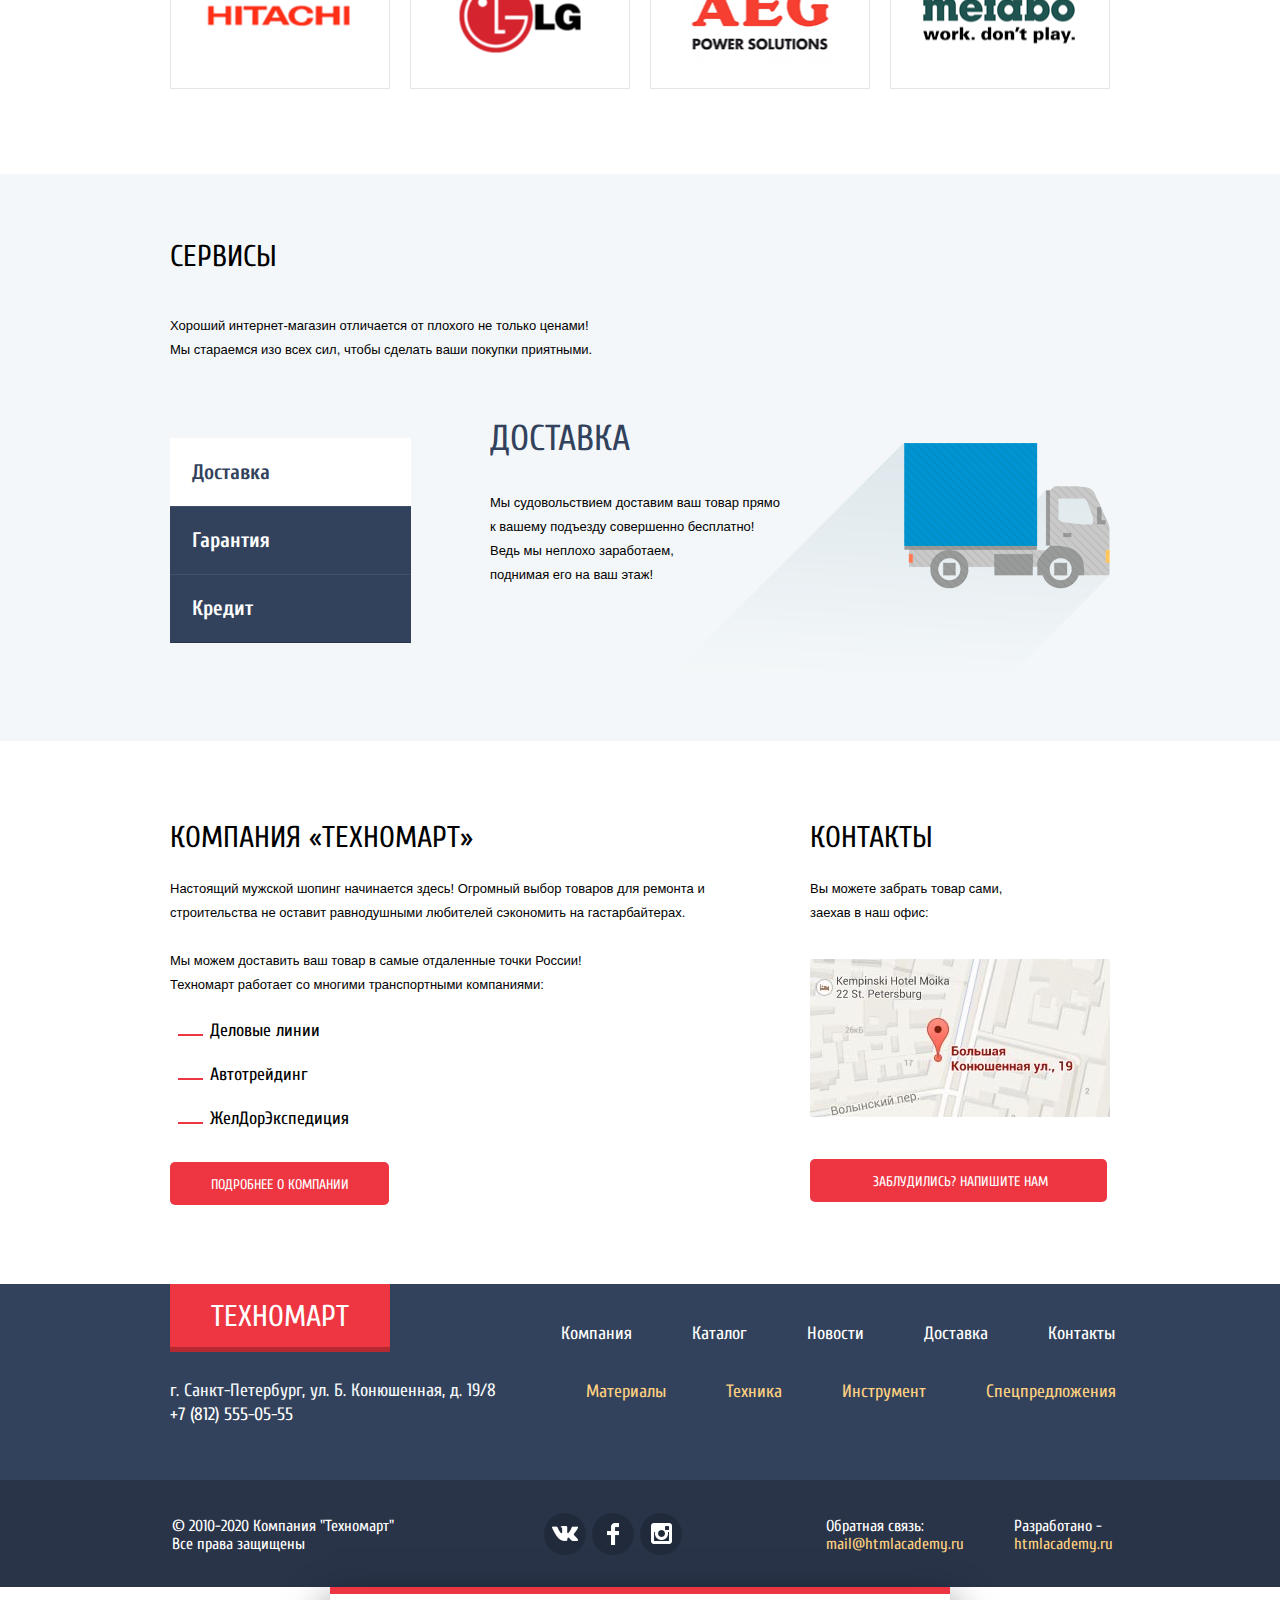
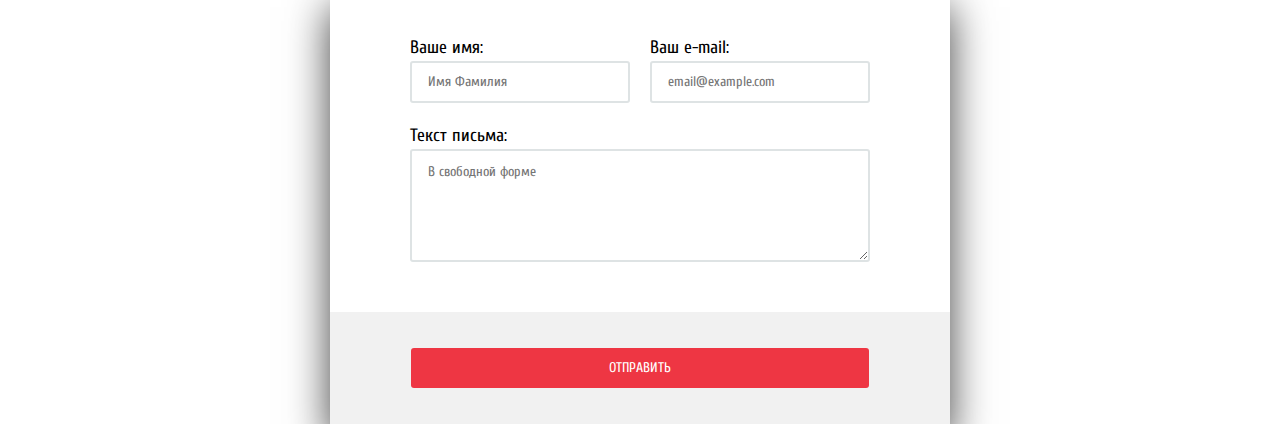
==== commit 49b031c8: "личный проект" ====
--- a/index.html
+++ b/index.html
@@ -75,10 +75,18 @@
 								</div>
 							</div>
 						</div>
-						<div class="catalog slide">
-							<h2>Дрели</h2>
-							<p>Соседям на радость!</p>
-							<a href="catalog.html">Открыть каталог</a>
+						<div class="catalog slide">			
+								<h2>Дрели</h2>
+								<p>Соседям на радость!</p>
+								<div class="arrows">
+									<button type="button"><svg xmlns="http://www.w3.org/2000/svg" xmlns:xlink="http://www.w3.org/1999/xlink" width="22" height="40" viewBox="0 0 22 40">
+	  								<image id="icon-left" width="22" height="40" xlink:href="[data-uri]"/>
+									</svg></button>
+									<button type="button"><svg xmlns="http://www.w3.org/2000/svg" xmlns:xlink="http://www.w3.org/1999/xlink" width="22" height="40" viewBox="0 0 22 40">
+	  								<image id="icon-right" width="22" height="40" xlink:href="[data-uri]"/>
+									</svg></button>
+								</div>
+								<a href="catalog.html">Открыть каталог</a>			
 						</div>
 					</div>
 					<div class="block-2">
--- a/css/style.css
+++ b/css/style.css
@@ -882,6 +882,8 @@
 }
 
 .slide {
+	display: flex;
+	flex-wrap: wrap;
 	width: 620px;
 	height: 266px;
 	margin-right: 20px;
@@ -892,12 +894,27 @@
 	background-size: 100%;
 }
 
+.arrows {
+	display: flex;
+	justify-content: space-between;
+	flex-wrap: wrap;
+	width: 620px;
+}
+
+.arrows button {
+	margin: 0 20px 0 25px;
+	padding: 0;
+
+	border: 0;
+	background-color: #000;
+}
+
 .slide a {
 	display: block;
 
     width: 195px;
     padding: 10px 0px;
-    margin-top: 90px;
+    margin-top: 44px;
 
     font-weight: 400;
     font-size: 14px;
@@ -945,6 +962,8 @@
   	background-color: #ba2732;
   	opacity: 1;
 }
+
+
 
 .materials {
 	margin-bottom: 20px;
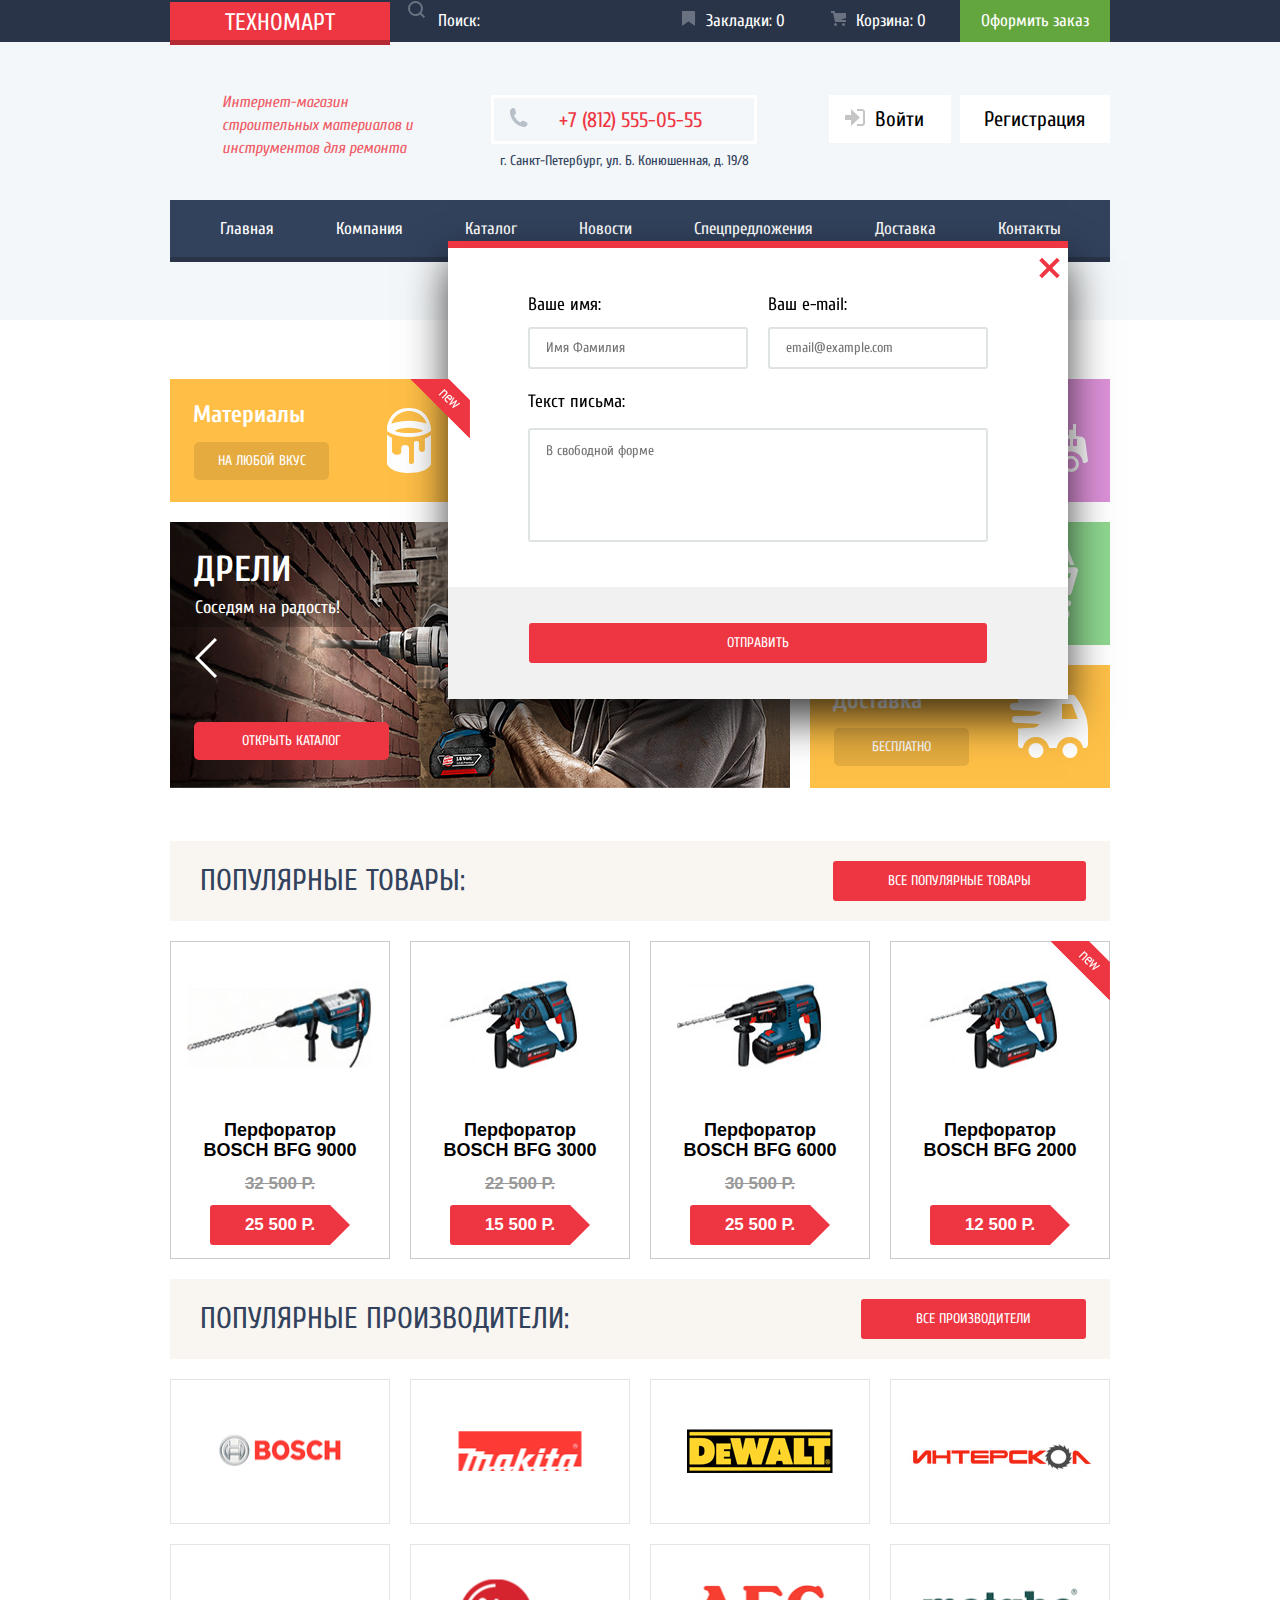
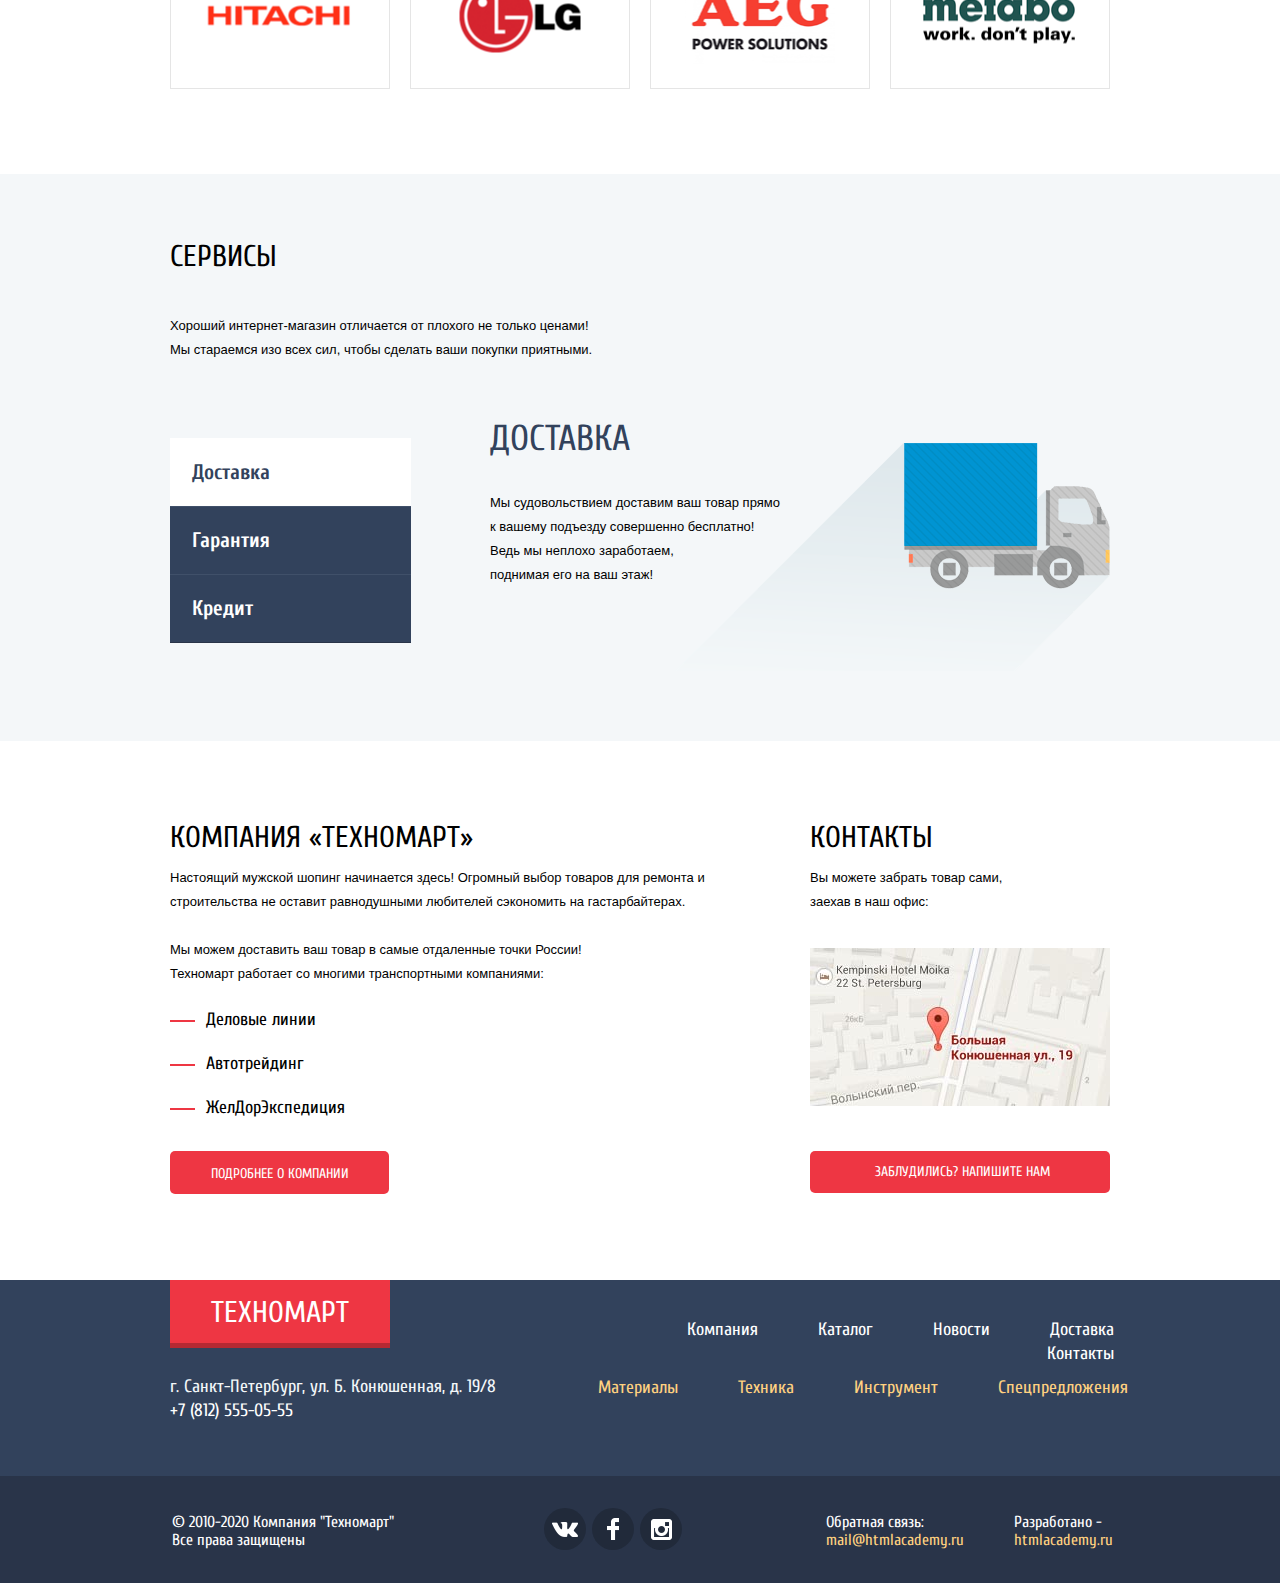
==== commit 81dbc7ee: "Личный проект" ====
--- a/index.html
+++ b/index.html
@@ -7,24 +7,27 @@
 	<link href="https://fonts.googleapis.com/css?family=Cuprum:400,400i,700&display=swap&subset=cyrillic" rel="stylesheet">
 	<link rel="stylesheet" href="css/normalize.css">
 	<link rel="stylesheet" href="css/style.css">
+	<script type="text/javascript" src="js/script.js"></script>
 </head>
 <body>
 	<header>
 		<div class="navigation">
-			<a class="logo" href="index.html">Техномарт</a>
-			<form class="search" action="http://technimart.com" method="post">
-				<button type="submit">
-					<svg xmlns="http://www.w3.org/2000/svg" width="17" height="17" viewBox="0 0 17 17"><path fill="#ffffff" d="M17 15.586l-3.542-3.542A7.465 7.465 0 0 0 15 7.5 7.5 7.5 0 1 0 7.5 15c1.71 0 3.282-.579 4.544-1.542L15.586 17 17 15.586zM2 7.5C2 4.467 4.467 2 7.5 2 10.532 2 13 4.467 13 7.5c0 3.032-2.468 5.5-5.5 5.5A5.506 5.506 0 0 1 2 7.5z"/></svg>
-				</button>
-				<input type="search" name="search" placeholder="Поиск:">
-			</form>
-			<div class="bookmarks">
-				<a class="top-buttons" href=""><svg xmlns="http://www.w3.org/2000/svg" width="14" height="16" viewBox="0 0 14 16"><path fill="#ffffff" d="M14 15c0 .55-.368.741-.818.426l-5.363-3.765c-.45-.315-1.187-.315-1.637 0L.818 15.426C.368 15.741 0 15.55 0 15V1c0-.55.45-1 1-1h12c.55 0 1 .45 1 1v14z"/></svg>Закладки: 0</a>
-			</div>
-			<div class="basket">
-				<a href="top-buttons"><svg xmlns="http://www.w3.org/2000/svg" width="15" height="15" viewBox="0 0 15 15"><circle fill="#ffffff" cx="4.5" cy="13.5" r="1.5"/><circle fill="#ffffff" cx="12.5" cy="13.5" r="1.5"/><path fill="#ffffff" d="M15 2H4.07l-.422-2H0v2h2.031l1.985 9H15V9H9.441L15 6.951z"/></svg>Корзина: 0</a>
-			</div>
-			<a class="order-btn" href="">Оформить заказ</a>
+			<div class="navigation-container">
+				<a class="logo" href="index.html">Техномарт</a>
+				<form class="search" action="http://technimart.com" method="post">
+					<button type="submit">
+						<svg xmlns="http://www.w3.org/2000/svg" width="17" height="17" viewBox="0 0 17 17"><path fill="#ffffff" d="M17 15.586l-3.542-3.542A7.465 7.465 0 0 0 15 7.5 7.5 7.5 0 1 0 7.5 15c1.71 0 3.282-.579 4.544-1.542L15.586 17 17 15.586zM2 7.5C2 4.467 4.467 2 7.5 2 10.532 2 13 4.467 13 7.5c0 3.032-2.468 5.5-5.5 5.5A5.506 5.506 0 0 1 2 7.5z"/></svg>
+					</button>
+					<input type="search" name="search" placeholder="Поиск:">
+				</form>
+				<div class="bookmarks">
+					<a class="top-buttons" href=""><svg xmlns="http://www.w3.org/2000/svg" width="14" height="16" viewBox="0 0 14 16"><path fill="#ffffff" d="M14 15c0 .55-.368.741-.818.426l-5.363-3.765c-.45-.315-1.187-.315-1.637 0L.818 15.426C.368 15.741 0 15.55 0 15V1c0-.55.45-1 1-1h12c.55 0 1 .45 1 1v14z"/></svg>Закладки: 0</a>
+				</div>
+				<div class="basket">
+					<a href="top-buttons"><svg xmlns="http://www.w3.org/2000/svg" width="15" height="15" viewBox="0 0 15 15"><circle fill="#ffffff" cx="4.5" cy="13.5" r="1.5"/><circle fill="#ffffff" cx="12.5" cy="13.5" r="1.5"/><path fill="#ffffff" d="M15 2H4.07l-.422-2H0v2h2.031l1.985 9H15V9H9.441L15 6.951z"/></svg>Корзина: 0</a>
+				</div>
+				<a class="order-btn" href="">Оформить заказ</a>
+			</div>
 		</div>
 		<div class="data">
 			<p>
@@ -178,24 +181,20 @@
 			      	</div>
 			    </div>
 		  	</section>
-			<div class="popular-manuf">
+			<div class="line">
 				<h2>Популярные производители:</h2>
-				<a href="">Все производители</a>
+				<a href="#">Все производители</a>
 			</div>
 			<section class="manufactures">
 				<h2 class="visually-hidden">Производители</h2>
-					<div>
-						<a href="https://www.bosch-professional.com"><img src="img/bosch.png" alt="BOSCH"></a>
-						<a href="https://maklta.com"><img src="img/Makita.png" alt="Makita"></a>
-						<a href="https://dewalt.top"><img src="img/DeWALT.png" alt="DeWALT"></a>
-						<a href="https://www.interskol.ru"><img src="img/Interskol.png" alt="Interskol"></a>
-					</div>
-					<div>
-						<a href="http://www.hitachi.com"><img src="img/Hitachi.png" alt="Hitachi"></a>
-						<a href="https://www.lg.com"><img src="img/LG.png" alt="LG"></a>
-						<a href="https://www.aeg.ua"><img src="img/AEG.png" alt="AEG"></a>
-						<a href="https://www.metabo.com"><img src="img/Metabo.png" alt="Metabo"></a>
-					</div>
+					<a href="https://www.bosch-professional.com"><img src="img/bosch.png" alt="BOSCH"></a>
+					<a href="https://maklta.com"><img src="img/Makita.png" alt="Makita"></a>
+					<a href="https://dewalt.top"><img src="img/DeWALT.png" alt="DeWALT"></a>
+					<a href="https://www.interskol.ru"><img src="img/Interskol.png" alt="Interskol"></a>
+					<a href="http://www.hitachi.com"><img src="img/Hitachi.png" alt="Hitachi"></a>
+					<a href="https://www.lg.com"><img src="img/LG.png" alt="LG"></a>
+					<a href="https://www.aeg.ua"><img src="img/AEG.png" alt="AEG"></a>
+					<a href="https://www.metabo.com"><img src="img/Metabo.png" alt="Metabo"></a>
 			</section>
 			<section class="service-section">
 				<div class="services">
@@ -216,7 +215,7 @@
 	    				
 	    					<input type="radio" name="service" id="сredit" value="сredit">
 	    					<label for="сredit">Кредит</label>
-	    					
+	    					<div class="shadow"></div> 
 	    				<div class="content-container">
 	    					<div class="content dely">
 	    						<h2>Доставка</h2>
@@ -248,7 +247,6 @@
 			</section>
 			<section class="info">
 				<div class="info-container">
-					<div class="left-container clerfix">
 						<div class="left">
 							<h2>Компания «Техномарт»</h2>
 							<p class="fst-p">
@@ -271,10 +269,9 @@
 							<h2>Контакты</h2>
 							<p>Вы можете забрать товар сами,
 							заехав в наш офис:</p>
-							<img src="img/map.jpg" alt="map"><br>
-							<a href="">Заблудились? Напишите нам</a>
-						</div>
-					</div>
+							<a href="#"><img src="img/map.jpg" alt="map"></a>
+							<a class="login-link" href="">Заблудились? Напишите нам</a>
+						</div>
 				</div>
 			</section>
 		</main>
@@ -338,27 +335,36 @@
 		</section>
 	</footer>
 	<div class="form">
-				<form class="map-tip" action="http://technomart.com" method="post">
-					<div class="form-mail">
-						<div class="form-name">
-							<div>
-								<label for="name-map">Ваше имя:</label>
-								<input id="name-map" type="text" name="name" placeholder="Имя Фамилия">
-							</div>
-							<div>
-								<label for="mail-map">Ваш e-mail:</label>
-								<input id="mail-map" type="email" name="mail" placeholder="email@example.com">
-							</div>
-						</div>
-						<div class="form-letter">
-							<label for="letter">Текст письма:</label>
-							<textarea id="letter" cols="60" rows="6" name="letter" placeholder="В свободной форме"></textarea>
-						</div>
-					</div>
-					<div class="form-button">
-						<button type="submit">Отправить</button>
-					</div>
-				</form>
-			</div>
+		<form class="map-tip" action="http://technomart.com" method="post">
+			<div class="form-mail">
+				<div class="form-name">
+					<div class="pop-form">
+						<label for="name-map">Ваше имя:</label>
+						<input id="name-map" type="text" name="name" placeholder="Имя Фамилия">
+					</div>
+					<div class="pop-form">
+						<label for="mail-map">Ваш e-mail:</label>
+						<input id="mail-map" type="email" name="mail" placeholder="email@example.com">
+					</div>
+				</div>
+				<div class="form-letter">
+					<label for="letter">Текст письма:</label>
+					<textarea id="letter" cols="60" rows="6" name="letter" placeholder="В свободной форме"></textarea>
+				</div>
+				<button class="modal-close" type="button">
+    				<span class="visually-hidden">Закрыть</span>
+  				</button>
+			</div>
+			<div class="form-button">
+				<button type="submit">Отправить</button>
+			</div>
+		</form>
+	</div>
+	<div class="pop-map visually-hidden">
+		<iframe src="https://www.google.com/maps/embed?pb=!1m18!1m12!1m3!1d1998.5989424124007!2d30.320894616173568!3d59.93879686904788!2m3!1f0!2f0!3f0!3m2!1i1024!2i768!4f13.1!3m3!1m2!1s0x4696310fca5ba729%3A0xea9c53d4493c879f!2z0JHQvtC70YzRiNCw0Y8g0JrQvtC90Y7RiNC10L3QvdCw0Y8g0YPQuy4sIDE5LCDQodCw0L3QutGCLdCf0LXRgtC10YDQsdGD0YDQsywg0KDQvtGB0YHQuNGPLCAxOTExODY!5e0!3m2!1sru!2sua!4v1584734685055!5m2!1sru!2sua" width="940" height="450" frameborder="0" style="border:0;" allowfullscreen="" aria-hidden="false" tabindex="0"></iframe>
+		<button class="modal-close" type="button">
+    		<span class="visually-hidden">Закрыть</span>
+  		</button>
+	</div>
 </body>
 </html>--- a/css/style.css
+++ b/css/style.css
@@ -37,11 +37,21 @@
 	background-color: #293449;
 }
 
+.navigation-container {
+	display: flex;
+	align-items: center;
+	justify-content: center;
+	width: 940px;
+	margin: 0 auto;
+}
+
 .logo {
-	padding: 12px 50px 12px 50px;
+	width: 220px;
+	padding: 11px 0 7px 0;
 
 	font-size: 24px;
 	color: #ffffff;
+	text-align: center;
 	text-transform: uppercase;
 
 	background-color: #ee3643;
@@ -61,12 +71,13 @@
 
 .navigation form {
 	display: flex;
+	display: 270px;
 }
 
 .navigation input[type=search] {
 	display: flex;
-	width: 100%;
-    padding: 12px 90px 12px 0px;
+	width: 222px;
+    padding: 12px 0px 12px 0px;
 
     font-size: 17px;
     line-height: 18px;
@@ -116,24 +127,38 @@
 	opacity: 1;
 }
 
+.bookmarks,
+.basket,
+.red-basket {
+	width: 150px;
+}
+
 .bookmarks a {
 	padding: 13px 25px 12px 11px;
+
 	color: #fff;
 }
 
 .basket a {
-	padding: 13px 25px 12px 11px;
+	padding: 13px 33px 12px 11px;
+
+	color: #ffffff;
 }
 
 .red-basket a {
-	padding: 13px 25px 12px 11px;
-}
-
-.top-buttons a {
 	width: 150px;
+	padding: 13px 29px 12px 11px;
+
+	color: #ffffff;
+
+	background-color: #ee3643;
+}
+
+.top-buttons {
 	font-family: "Cuprum", Arial, sans-serif;
 	font-size: 17px;
 	line-height: 18px;
+	text-align: left;
 	color: #ffffff;
 }
 
@@ -159,16 +184,6 @@
 	opacity: 0.3;
 }
 
-.basket a {
-	color: #ffffff;
-}
-
-.red-basket a {
-	color: #ffffff;
-
-	background-color: #ee3643;
-}
-
 .red-basket a:hover,
 .red-basket a:focus {
 	background-color: #ca2c37;
@@ -192,11 +207,13 @@
 }
 
 .order-btn {
-	padding: 12px 22px 12px 20px;
+	width: 150px;
+	padding: 12px 0px 12px 0px;
 
 	font-family: "Cuprum", Arial, sans-serif;
 	font-size: 17px;
 	line-height: 18px;
+	text-align: center;
 	color: #ffffff;
 
 	background-color: #63a63e;
@@ -221,7 +238,9 @@
 .data {
 	display: flex;
 	align-items: center;
-	justify-content: center;
+	justify-content: space-between;
+	width: 940px;
+	margin: 0 auto;
 }
 
 .data p {
@@ -238,7 +257,7 @@
 
 .phone {
 	padding: 10px 52px 10px 0px;
-	margin: 25px 69px 0px 71px;
+	margin-top: 25px;
 	display: block;
 
 	font-size: 21px;
@@ -265,16 +284,16 @@
 }
 
 .enter {
-	padding: 12px 27px 12px 14px;
-	margin-right: 5px; 
-}
-
-.enter svg {
+	padding: 12px 27px 12px 16px; 
+}
+
+.enter svg,
+.enter-container svg {
 	padding-right: 10px; 
 }
 
 .registration {
-	padding: 12px 25px 12px 25px;
+	padding: 12px 25px 12px 24px;
 	margin-left: 5px;
 }
 
@@ -376,7 +395,9 @@
 }
 
 nav {
-	height: 57px;
+	display: flex;
+	justify-content: center;
+	flex-wrap: wrap;
 	width: 940px;
 	margin: 0 auto;
 	margin-bottom: 60px;
@@ -390,6 +411,7 @@
 nav ul {
 	display: flex;
 	justify-content: center;
+	flex-wrap: wrap;
 	margin: 0;
 	padding: 0;
 	
@@ -460,39 +482,109 @@
 	background-color: #f2f6f8;
 }
 
-.range {
-	display: flex;
-	justify-content: center;
-	align-items: center;
-	width: 220px;
-	height: 80px;
-
-	background-color: #f7f3ec;
-}
-
-#slider-range {
-	display: flex;
-	align-self: center;
-	width: 180px;
-	height: 2px;
-
-	background-color: #f7f3ec;
-}
-
-.amount {
-	width: 50px;
-	padding: 14px 22px;
-	margin-top: 9px;
-
-	font-family: "PTSans", Arial, sans-serif;
+.filter-item {
+  	margin: 0;
+  	padding: 0;
+  	width: 220px; 
+  
+  	border: none;
+}
+
+.range-filter {
+  	width: 220px;
+  	margin-top: 21px;
+}
+
+.filter-item legend {
+  	font-family: "PTSans", Arial, sans-serif;
   	font-size: 17px;
-  	font-weight: 400;
-  	line-height: 18px;
-  	text-align: center;
-	color: #000000;
-
-	background-color: #f7f3ec;
-	border:0;
+  	font-weight: 700;
+  	line-height: 30px;
+  	text-transform: uppercase;
+}
+
+.range-controls {
+  	position: relative;
+  
+  	height: 41px;
+  	margin-bottom: 15px;
+  	padding-top: 39px;
+  	padding-right: 20px;
+  	padding-left: 20px;
+  
+  	background-color: #f7f3ec;
+  
+  	border-radius: 5px;
+}
+
+.range-controls .scale {
+ 	height: 2px;
+
+  	background: #d7dcde;
+}
+
+.range-controls .bar {
+  	width: 70%;
+  	height: 2px;
+
+  	background: #00ca74;
+}
+
+.range-controls .toggle {
+  	position: absolute;
+  	top: 31px;
+  	left: 0;
+  
+  	width: 4px;
+  	height: 4px;
+  	padding: 0;
+
+  	border: 8px solid #ffffff;
+  	background-color: #ababab;
+  	box-shadow: 0 2px 1px 0 #cfcfcf;
+  	border-radius: 50%;
+  	cursor: pointer;
+}
+
+.range-controls .toggle-min {
+  	left: 20px;
+}
+
+.range-controls .toggle-max {
+  	left: 160px;
+}
+
+.price-controls {
+	display: flex;
+	justify-content: space-between;
+  	font-size: 0;
+}
+
+.price-controls label {
+  	display: inline-block;
+  	width: 95px;
+  	margin: 0;
+  
+  	font-size: 16px;
+  	text-transform: uppercase;
+}
+
+.price-controls p {
+	margin: 0;
+}
+
+.price-controls input {
+  width: 80px;
+  padding: 8px 0px 8px 15px;
+  
+  font-family: "PTSans", Arial, sans-serif;
+  font-size: 17px;
+  text-align: center;
+  color: #283136;
+  
+  border: none;
+  border-radius: 5px;
+  background: #f7f3ec;
 }
 
 .options {
@@ -505,6 +597,14 @@
 	width: 220px;
 	display: flex;
 	flex-direction: column;
+}
+
+.lists legend {
+  	font-family: "PTSans", Arial, sans-serif;
+  	font-size: 17px;
+  	font-weight: 700;
+  	line-height: 30px;
+  	text-transform: uppercase;
 }
 
 .lists p {
@@ -526,21 +626,8 @@
   	background-color: #f7f3ec;
 }
 
-.lists label:first-child {
-	margin-bottom: 20px;
-
-	font-family: "PTSans", Arial, sans-serif;
-  	font-size: 17px;
-  	font-weight: 700;
-  	line-height: 30px;
-  	text-transform: uppercase;
-}
 .lists legend {
-	font-family: "PTSans", Arial, sans-serif;
-  	font-size: 17px;
-  	font-weight: 700;
-  	line-height: 30px;
-  	text-transform: uppercase;
+	
 }
 
 .manufactur input[type="checkbox"]:checked,
@@ -906,7 +993,7 @@
 	padding: 0;
 
 	border: 0;
-	background-color: #000;
+	background: none;
 }
 
 .slide a {
@@ -1015,8 +1102,7 @@
 	list-style: none;
 }
 
-.line,
-.popular-manuf {
+.line {
 	display: flex;
 	justify-content: space-between;
 	align-items: center;
@@ -1027,8 +1113,7 @@
 	background-color: #f9f5f0;
 }
 
-.line h2,
-.popular-manuf h2 {
+.line h2 {
 	margin-left: 30px;
 
 	font-family: "Cuprum", Arial, sans-serif;
@@ -1040,8 +1125,7 @@
 	color: #32425c;
 }
 
-.line a,
-.popular-manuf a {
+.line a {
 	display: flex;
 	justify-content: center;
 	align-content: center;
@@ -1058,14 +1142,11 @@
 }
 
 .line a:hover,
-.line a:focus,
-.popular-manuf a:hover,
-.popular-manuf a:focus {
+.line a:focus {
 	background-color: #ca2c37;
 }
 
-.line a:active,
-.popular-manuf a:active {
+.line a:active {
   	background-color: #ba2732;
 }
 
@@ -1121,7 +1202,7 @@
   	position: relative;
   	display: inline-block;
  	width: 218px;
-  	height: 316px;
+  	/*height: 316px;*/
   	margin-right: 20px;
   	margin-bottom: 20px;
   
@@ -1134,7 +1215,7 @@
 }
 
 .catalog-item-container:nth-child(3n+3) {
-	margin: 0px;
+	margin-right: 0px;
 }
 
 .catalog-item:hover,
@@ -1357,6 +1438,10 @@
 	margin-left: 10px;
 }
 
+.pages li:first-child {
+	margin-left: 0px;
+}
+
 .pages a {
 	font-family: "PTSans", Arial, sans-serif;
 	font-size: 13px;
@@ -1375,7 +1460,7 @@
 }
 
 .next {
-	padding: 14px 32px 13px 32px;
+	padding: 14px 32px 15px 32px;
 }
 
 .pages a:hover,
@@ -1389,8 +1474,9 @@
 
 .manufactures {
 	display: flex;
-	flex-direction: column;
+	/*flex-direction: column;*/
 	justify-content: center;
+	flex-wrap: wrap;
 	width: 940px;
 	margin: 20px auto 65px auto;
 
@@ -1406,8 +1492,7 @@
     vertical-align: middle;
     border: 1px solid #e5e5e5;
 }
-.manufactures a:last-child,
-.manufactures a:last-child {
+.manufactures a:nth-child(4n+5) {
 	margin-right: 0;
 }
 
@@ -1489,6 +1574,12 @@
 	width: 940px;
 }
 
+.service-container .shadow {
+	background-image: url(../img/shadow.png);
+  	background-position: 0% 0;
+ 	background-repeat: no-repeat;
+}
+
 .service-container input {
 	display: none;
 }
@@ -1529,8 +1620,6 @@
 	margin-top: 88px;
 	margin-left: 320px;
     padding-bottom: 124px;
-
-    background: url(../img/shadow.png) no-repeat;
 }
 
 .content {
@@ -1596,19 +1685,6 @@
 	margin-bottom: 99px;
 }
 
-/*.service-container .shadow {      
-	display: flex;
-    align-self: flex-start;
-    position: absolute;
-    z-index: 70;
-    width: 15px;
-    height: 284px;
-    
-    left: 850px;
-    background: url(../img/shadow.png) no-repeat;
-    background-position: 0 0;
-}*/
-
 .service input:nth-of-type(1):checked ~ .content-container .content:nth-of-type(1),
 .service input:nth-of-type(2):checked ~ .content-container .content:nth-of-type(2),
 .service input:nth-of-type(3):checked ~ .content-container .content:nth-of-type(3) {
@@ -1639,11 +1715,15 @@
 }
 
 .info-container {
+	display: flex;
+	justify-content: space-between;
 	width: 940px;
     margin: 0 auto;
 }
 
 .info h2 {
+	margin: 0;
+
 	font-family: "Cuprum", Arial, sans-serif;
 	font-size: 30px;
 	line-height: 30px;
@@ -1658,10 +1738,6 @@
 	line-height: 24px;
 }
 
-.left-container h2 {
-	margin-top: 0px;
-}
-
 .left {
 	float: left;
 	width: 528px;
@@ -1682,18 +1758,21 @@
 .left ul {
 	margin-top: 0px;
 	margin-bottom: 20px;
-
-	/*list-style-image: url("../img/red-point.png");*/
+	padding: 0;
+
+	list-style: none;
 }
 
 .left li {
 	padding-bottom: 24px;
+	padding-left: 36px;
 
 	font-family: "Cuprum", Arial, sans-serif;
 	font-size: 18px;
 	line-height: 20px;
 
-	list-style-image: url("../img/red-point.png");
+	background: url("../img/red-point.png") no-repeat 0px 10px;
+
 }
 
 .left a {
@@ -1720,7 +1799,11 @@
 }
 
 .right {
-	float: right;
+	display: flex;
+	flex-direction: column;
+	justify-content: flex-end;
+	margin: 0;
+	padding: 0;
 }
 
 .right p {
@@ -1730,13 +1813,13 @@
 }
 
 .right img {
-	margin-bottom: 45px;
+	margin-bottom: 37px;
 
 	background-color: #ffffff;
 }
 
-.right a {
-	padding: 14px 59px 12px 63px;
+.right a:last-child {
+	padding: 12px 59px 12px 63px;
 
 	font-family: "Cuprum", Arial, sans-serif;
 	font-size: 14px;
@@ -1749,19 +1832,13 @@
 	border-radius: 5px;
 }
 
-.right a:hover,
-.right a:focus {
+.right a:last-child:hover,
+.right a:last-child:focus {
   	background-color: #ca2c37;
 }
 
-.right a:active {
+.right a:last-child:active {
   	background-color: #ba2732;
-}
-
-.clearfix:after {
-    content: '';
-    clear: both;
-    display: table;
 }
 
 article {
@@ -1967,11 +2044,10 @@
 	display: flex;
 	justify-content: center;
 	align-self: center;
-	width: 300px;
+	
 }
 
 .f-center a {
-	position: relative;
     display: flex;
     justify-content: center;
     align-items: center;
@@ -1982,7 +2058,7 @@
     text-decoration: none;
 
     background: #212a3a;
-    border-radius: 50px;
+    border-radius: 100%;
 }
 
 .f-center a:hover,
@@ -2028,15 +2104,57 @@
 	text-decoration: none;
 }
 
+@keyframes bounce {
+  0% {
+    transform: translateY(-2000px);
+  }
+
+  70% {
+    transform: translateY(30px);
+  }
+
+  90% {
+    transform: translateY(-10px);
+  }
+
+  100% {
+    transform: translateY(0);
+  }
+}
+
+@keyframes shake {
+  0%,
+  100% {
+    transform: translateX(0);
+  }
+
+  10%,
+  30%,
+  50%,
+  70%,
+  90% {
+    transform: translateX(-10px);
+  }
+
+  20%,
+  40%,
+  60%,
+  80% {
+    transform: translateX(10px);
+  }
+}
+
 .form {
+	position: fixed;
+
 	display: flex;
 	flex-direction: column;
-	justify-content: center;
-	align-self: center;
 	width: 620px;
- 	height: 430px;
  	margin: 0 auto;
-
+ 	bottom: 201px;
+ 	left: 35%;
+	
+	background-color: #fff;
   	box-shadow: 
   	0px 20px 40px 0 rgba(0, 0, 0, 0.75);
   	border-top: 7px solid #ee3643;
@@ -2049,9 +2167,32 @@
 	border-color: #ee3643;
 }
 
+.form-show {
+  display: block;
+
+  animation: bounce 0.6s;
+}
+
+.modal-error {
+  animation: shake 0.6s;
+}
+
 .form-name {
 	display: flex;
+	flex-wrap: wrap;
+	flex-direction: row;
 	width: 460px;
+}
+
+.pop-form {
+	display: flex;
+	flex-direction: column;
+	width: 220px;
+	margin-top: 48px;
+}
+
+.pop-form:nth-child(2n+1) {
+	margin-right: 20px;
 }
 
 .form-name input {
@@ -2071,10 +2212,11 @@
 	flex-direction: column;
 	justify-content: center;
 	align-items: center;
-	height: 318px;
+	
 }
 
 .form label {
+	margin-bottom: 13px;
 
   	font-family: "Cuprum", Arial, sans-serif;
   	font-size: 18px;
@@ -2085,6 +2227,7 @@
 .form-letter {
 	width: 460px;
 	margin-top: 22px;
+	margin-bottom: 37px;
 }
 
 .form-letter span {
@@ -2098,6 +2241,8 @@
 .form-letter textarea {
 	width: 440px;
 	padding: 13px 0 0 16px;
+	margin-top: 13px;
+	resize: none;
 
 	border: 2px solid #dee3e4;
 	border-radius: 3px;
@@ -2120,7 +2265,7 @@
 	background-color: #f1f1f1;
 }
 
-.form button {
+.form-button button {
 	padding: 11px 198px; 
 
   	font-family: "Cuprum", Arial, sans-serif;
@@ -2136,6 +2281,8 @@
 }
 
 .popup-catalog {
+	position: fixed;
+
 	display: flex;
 	flex-direction: column;
 	justify-content: center;
@@ -2143,6 +2290,10 @@
 	width: 620px;
 	height: 282px;
 	margin: 0 auto;
+	top:  411px;
+	left: 35%;
+
+	background-color: #fff;
 	box-shadow: 
 	0px 20px 40px 0 rgba(41, 52, 73, 0.75); 
 	border-top: 7px solid #ee3643;
@@ -2164,6 +2315,42 @@
 	align-items: center;
 	width: 460px;
 	height: 170px;
+}
+
+.modal-close {
+  position: absolute;
+  top: 9px;
+  right: 12px;
+  
+  width: 21px;
+  height: 21px;
+
+  background-color: transparent;
+  border: 0;
+
+  cursor: pointer;
+}
+
+.modal-close::before,
+.modal-close::after {
+  content: "";
+
+  position: absolute;
+  top: 9px;
+  left: 2px;
+
+  width: 25px;
+  height: 4px;
+
+  background-color: #ee3643;
+}
+
+.modal-close::before {
+  transform: rotate(45deg);
+}
+
+.modal-close::after {
+  transform: rotate(-45deg);
 }
 
 .buttons-order {
@@ -2220,4 +2407,20 @@
 .buttons-order button:hover,
 .buttons-order button:focus {
 	background-color: #c2c2c2;
+}
+
+.pop-map {
+	position: fixed;
+
+	display: flex;
+	flex-direction: column;
+	width: 940px;
+ 	margin: 0 auto;
+ 	bottom: 201px;
+ 	left: 25%;
+	
+	background: none;
+	border: 0;
+  	box-shadow: 
+  	0px 20px 40px 0 rgba(0, 0, 0, 0.75);
 }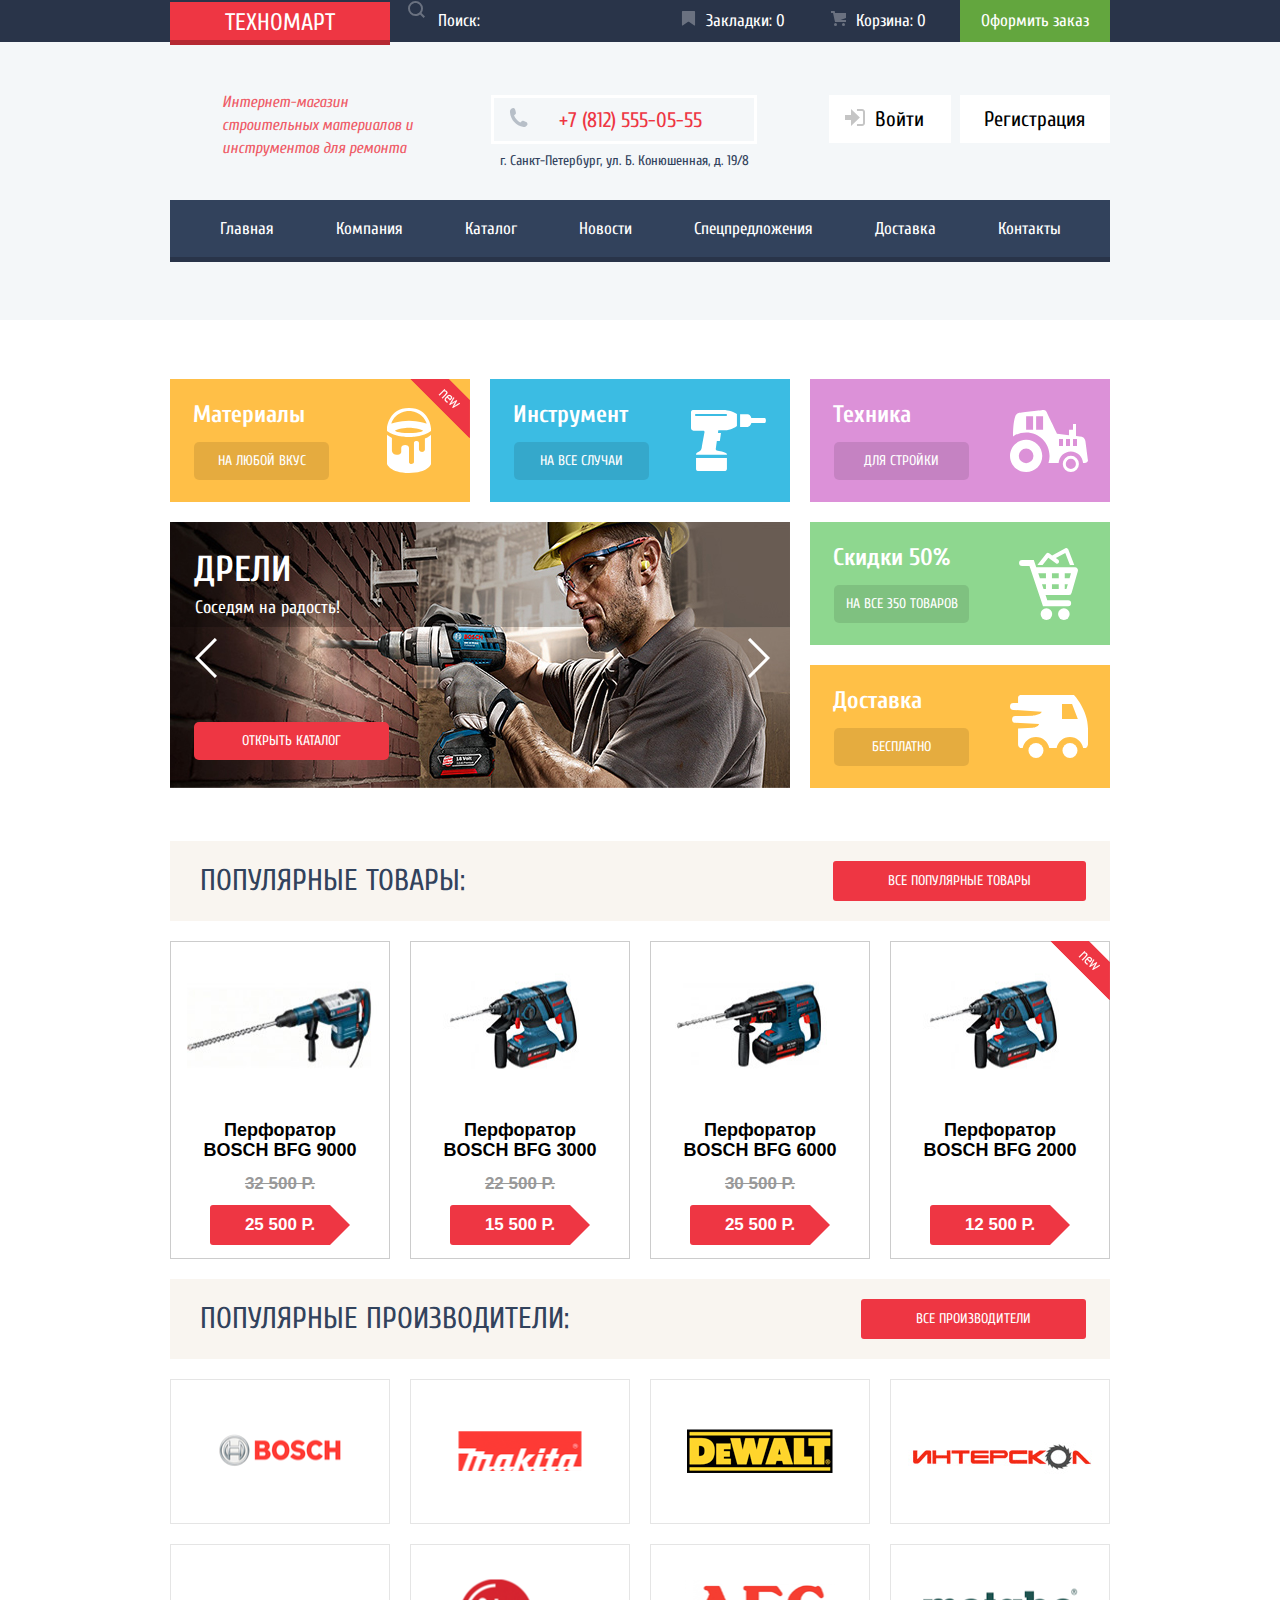
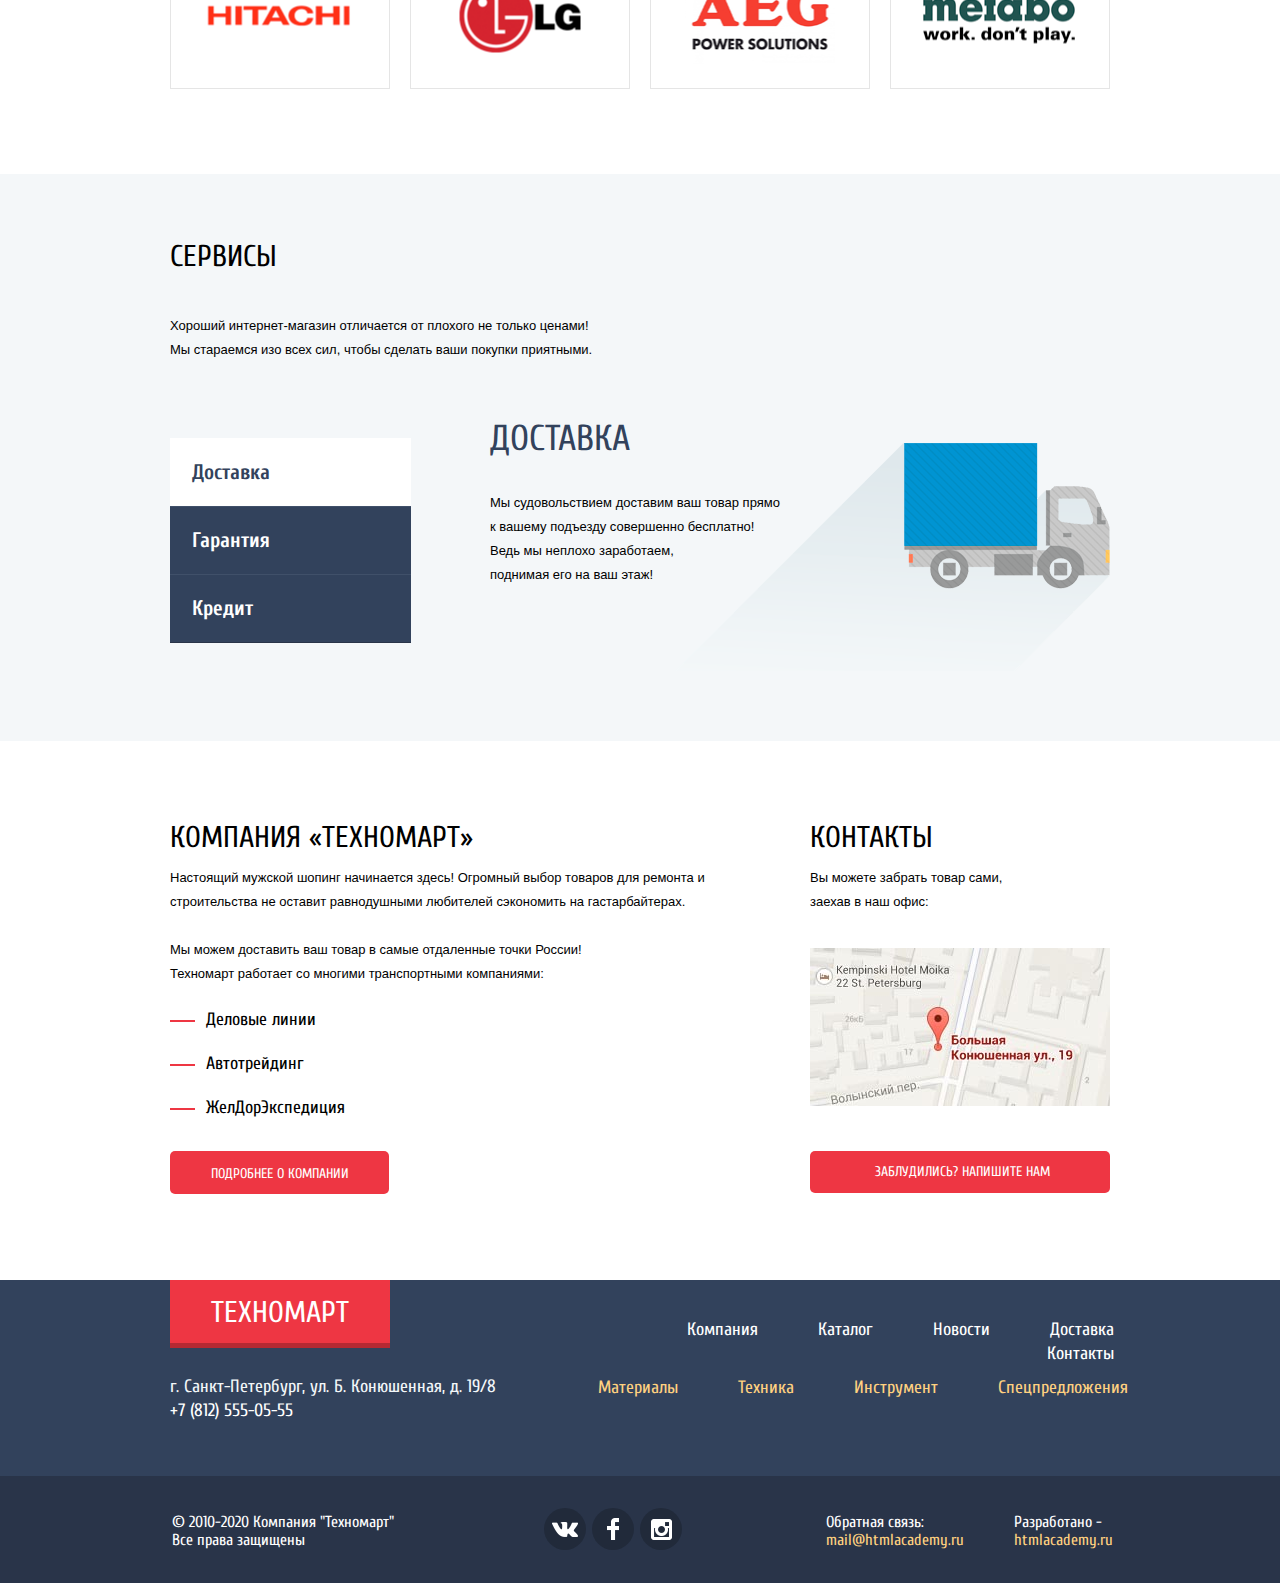
==== commit 013eae5a: "Личный проект" ====
--- a/index.html
+++ b/index.html
@@ -3,11 +3,12 @@
 <head>
 	<meta charset="UTF-8">
 	<title>Техномарт</title>
+	
 	<link href="https://fonts.googleapis.com/css?family=PT+Sans:400,700&display=swap&subset=cyrillic" rel="stylesheet">
 	<link href="https://fonts.googleapis.com/css?family=Cuprum:400,400i,700&display=swap&subset=cyrillic" rel="stylesheet">
 	<link rel="stylesheet" href="css/normalize.css">
 	<link rel="stylesheet" href="css/style.css">
-	<script type="text/javascript" src="js/script.js"></script>
+	
 </head>
 <body>
 	<header>
@@ -269,7 +270,7 @@
 							<h2>Контакты</h2>
 							<p>Вы можете забрать товар сами,
 							заехав в наш офис:</p>
-							<a href="#"><img src="img/map.jpg" alt="map"></a>
+							<a class="contacts-button" href="#"><img src="img/map.jpg" alt="map"></a>
 							<a class="login-link" href="">Заблудились? Напишите нам</a>
 						</div>
 				</div>
@@ -360,11 +361,103 @@
 			</div>
 		</form>
 	</div>
-	<div class="pop-map visually-hidden">
-		<iframe src="https://www.google.com/maps/embed?pb=!1m18!1m12!1m3!1d1998.5989424124007!2d30.320894616173568!3d59.93879686904788!2m3!1f0!2f0!3f0!3m2!1i1024!2i768!4f13.1!3m3!1m2!1s0x4696310fca5ba729%3A0xea9c53d4493c879f!2z0JHQvtC70YzRiNCw0Y8g0JrQvtC90Y7RiNC10L3QvdCw0Y8g0YPQuy4sIDE5LCDQodCw0L3QutGCLdCf0LXRgtC10YDQsdGD0YDQsywg0KDQvtGB0YHQuNGPLCAxOTExODY!5e0!3m2!1sru!2sua!4v1584734685055!5m2!1sru!2sua" width="940" height="450" frameborder="0" style="border:0;" allowfullscreen="" aria-hidden="false" tabindex="0"></iframe>
-		<button class="modal-close" type="button">
-    		<span class="visually-hidden">Закрыть</span>
-  		</button>
-	</div>
+	<section class="form modal-map">
+  		<h2 class="visually-hidden">Как до нас добраться</h2>
+  			<iframe src="https://www.google.com/maps/embed?pb=!1m18!1m12!1m3!1d1998.6037999040354!2d30.322010416394033!3d59.938716271971415!2m3!1f0!2f0!3f0!3m2!1i1024!2i768!4f13.1!3m3!1m2!1s0x4696310fca5ba729%3A0xea9c53d4493c879f!2sBolshaya+Konyushennaya+ul.%2C+19%2C+Sankt-Peterburg%2C+Russia%2C+191186!5e0!3m2!1sen!2s!4v1441888483426" width="766" height="560" allowfullscreen></iframe>
+  			<p><img src="img/map.jpg" width="766" height="560" alt="Офис компании по адресу ул. Большая Конюшенная 19/8, Санкт-Петербург"></p>
+  			<button class="modal-close" type="button">
+    			<span class="visually-hidden">Закрыть</span>
+  			</button>
+	</section>
+
+	<script>
+		var link = document.querySelector(".login-link");
+
+		var popup = document.querySelector(".form");
+		var close = popup.querySelector(".modal-close");
+
+		var form = popup.querySelector("form");
+		var name = popup.querySelector("[name=name]");
+  		var email = popup.querySelector("[name=mail]");
+
+		var isStorageSupport = true;
+  		var storage = "";
+  
+  		try {
+    		storage = localStorage.getItem("name");
+  		} catch (err) {
+    		isStorageSupport = false;
+  		}
+
+		link.addEventListener("click", function (evt) {
+			evt.preventDefault();
+			popup.classList.add("form-show");
+
+			if (storage) {
+      		name.value = storage;
+      		email.focus();
+    		} else {
+      		name.focus();
+    		}		
+  		});
+
+		close.addEventListener("click", function (evt) {
+   		 evt.preventDefault();
+    		popup.classList.remove("form-show");
+    		popup.classList.remove("modal-error");
+  		});
+
+		form.addEventListener("submit", function (evt) {
+    		evt.preventDefault();
+  		});
+
+		form.addEventListener("submit", function (evt) {
+    		if (!name.value || !email.value) {
+      		evt.preventDefault();
+      		popup.classList.remove("modal-error");
+      		popup.offsetWidth = popup.offsetWidth;
+      		popup.classList.add("modal-error");
+    		} else {
+      		if (isStorageSupport) {
+        		localStorage.setItem("name", name.value);
+      		}
+    		}
+  		});
+
+		window.addEventListener("keydown", function (evt) {
+    		if (evt.keyCode === 27) {
+      		evt.preventDefault();
+      		if (popup.classList.contains("form-show")) {
+       		 popup.classList.remove("form-show");
+        		popup.classList.remove("modal-error");
+      		}
+    		}
+  		});
+
+  		var mapLink = document.querySelector(".contacts-button");
+
+		var mapPopup = document.querySelector(".modal-map");
+		var mapClose = mapPopup.querySelector(".modal-close");
+  
+		mapLink.addEventListener("click", function (evt) {
+		  evt.preventDefault();
+		  mapPopup.classList.add("modal-show");
+		});
+
+		mapClose.addEventListener("click", function (evt) {
+		  evt.preventDefault();
+		  mapPopup.classList.remove("modal-show");
+		});
+
+		window.addEventListener("keydown", function (evt) {
+		  if (evt.keyCode === 27) {
+		    if (mapPopup.classList.contains("modal-show")) {
+		      evt.preventDefault();
+		      mapPopup.classList.remove("modal-show");
+		    }
+		  }
+		});
+	</script>
+
 </body>
 </html>--- a/css/style.css
+++ b/css/style.css
@@ -71,7 +71,7 @@
 
 .navigation form {
 	display: flex;
-	display: 270px;
+	width: 270px;
 }
 
 .navigation input[type=search] {
@@ -2147,8 +2147,7 @@
 .form {
 	position: fixed;
 
-	display: flex;
-	flex-direction: column;
+	display: none;
 	width: 620px;
  	margin: 0 auto;
  	bottom: 201px;
@@ -2280,9 +2279,23 @@
 	background-color: #ee3643;
 }
 
+.popup-basket {
+	position: fixed;
+
+	display: none;
+	width: 620px;
+	height: 282px;
+	margin: 0 auto;
+	top:  411px;
+	left: 35%;
+
+	background-color: #fff;
+	box-shadow: 
+	0px 20px 40px 0 rgba(41, 52, 73, 0.75); 
+	border-top: 7px solid #ee3643;
+}
+
 .popup-catalog {
-	position: fixed;
-
 	display: flex;
 	flex-direction: column;
 	justify-content: center;
@@ -2294,9 +2307,6 @@
 	left: 35%;
 
 	background-color: #fff;
-	box-shadow: 
-	0px 20px 40px 0 rgba(41, 52, 73, 0.75); 
-	border-top: 7px solid #ee3643;
 }
 
 .popup-catalog p {
@@ -2320,10 +2330,11 @@
 .modal-close {
   position: absolute;
   top: 9px;
-  right: 12px;
+  right: 9px;
   
   width: 21px;
   height: 21px;
+  padding: 0;
 
   background-color: transparent;
   border: 0;
@@ -2337,7 +2348,7 @@
 
   position: absolute;
   top: 9px;
-  left: 2px;
+  left: 0px;
 
   width: 25px;
   height: 4px;
@@ -2409,18 +2420,18 @@
 	background-color: #c2c2c2;
 }
 
-.pop-map {
-	position: fixed;
-
-	display: flex;
-	flex-direction: column;
-	width: 940px;
+.modal-map {
+  	position: fixed;
+
+	display: none;
+	width: 620px;
  	margin: 0 auto;
  	bottom: 201px;
- 	left: 25%;
+ 	left: 35%;
 	
-	background: none;
-	border: 0;
+	background-color: #fff;
   	box-shadow: 
   	0px 20px 40px 0 rgba(0, 0, 0, 0.75);
-}+  	border-top: 7px solid #ee3643;
+}
+
